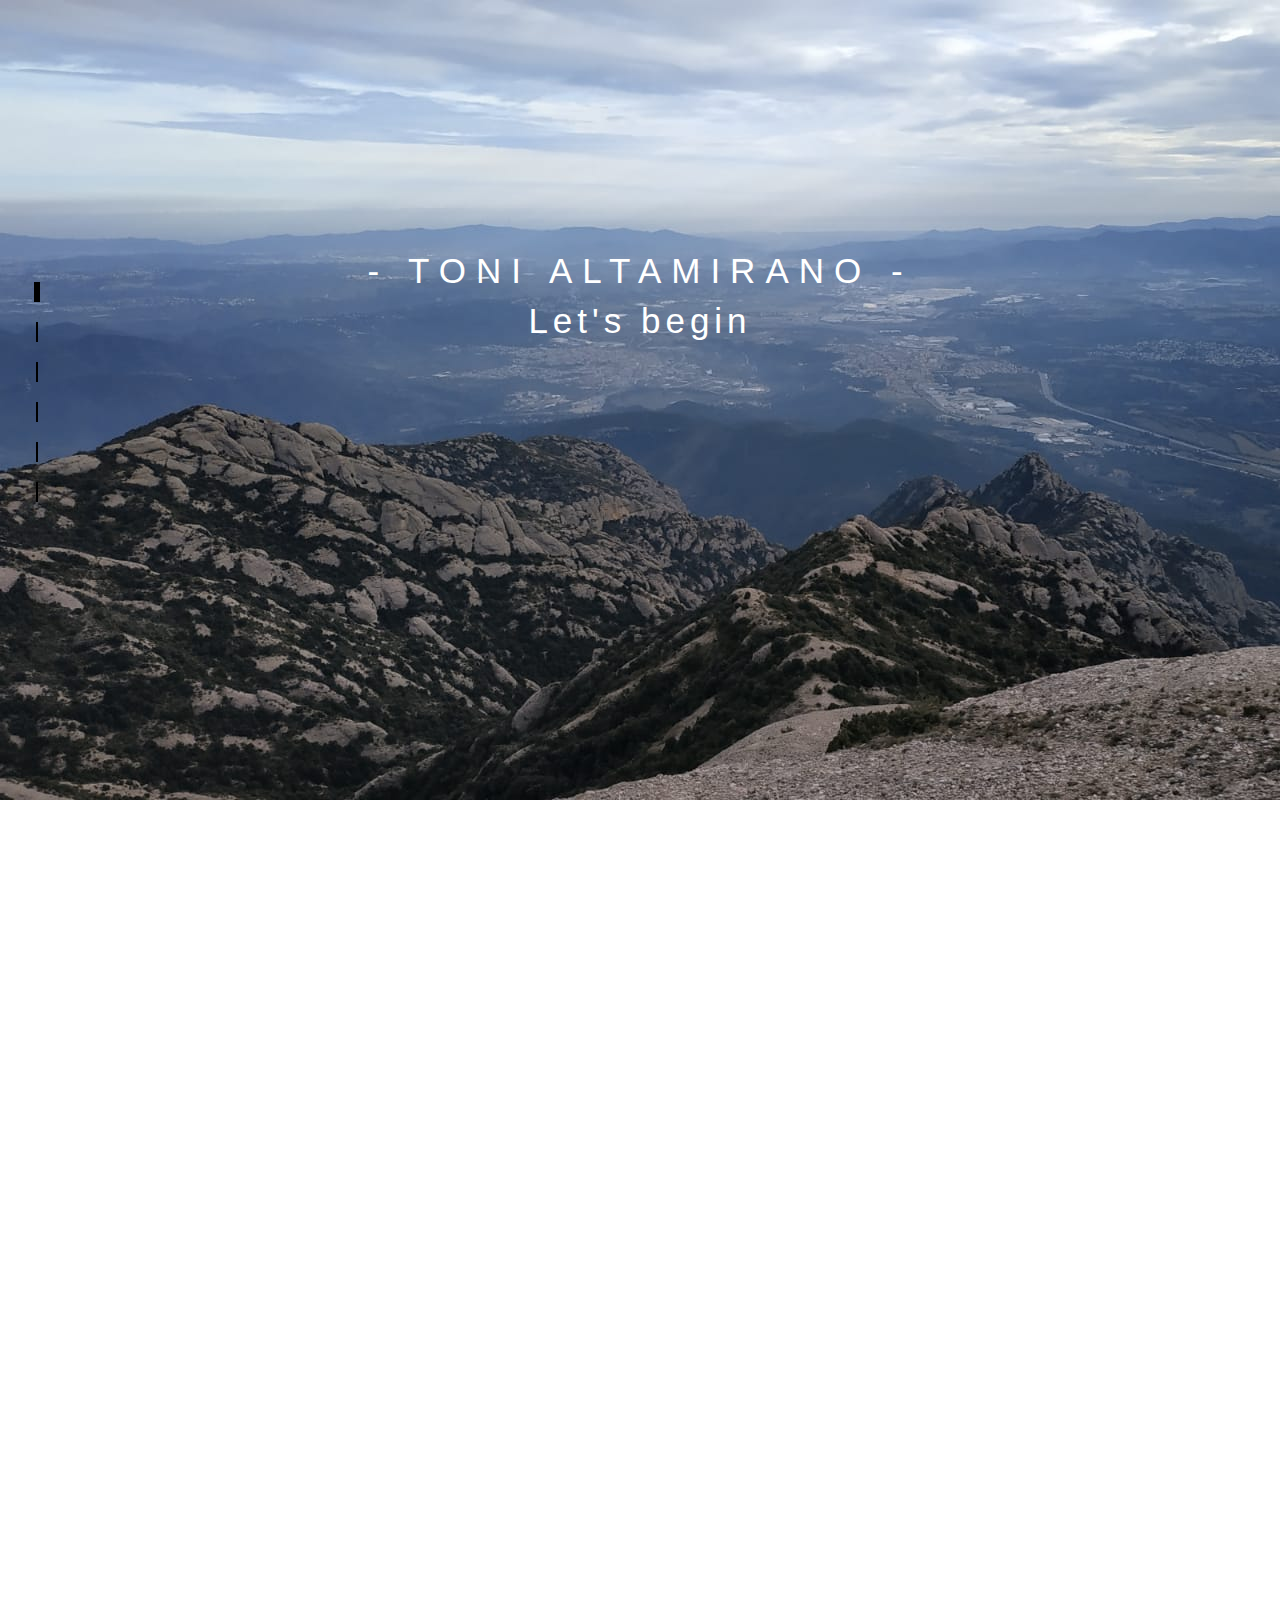
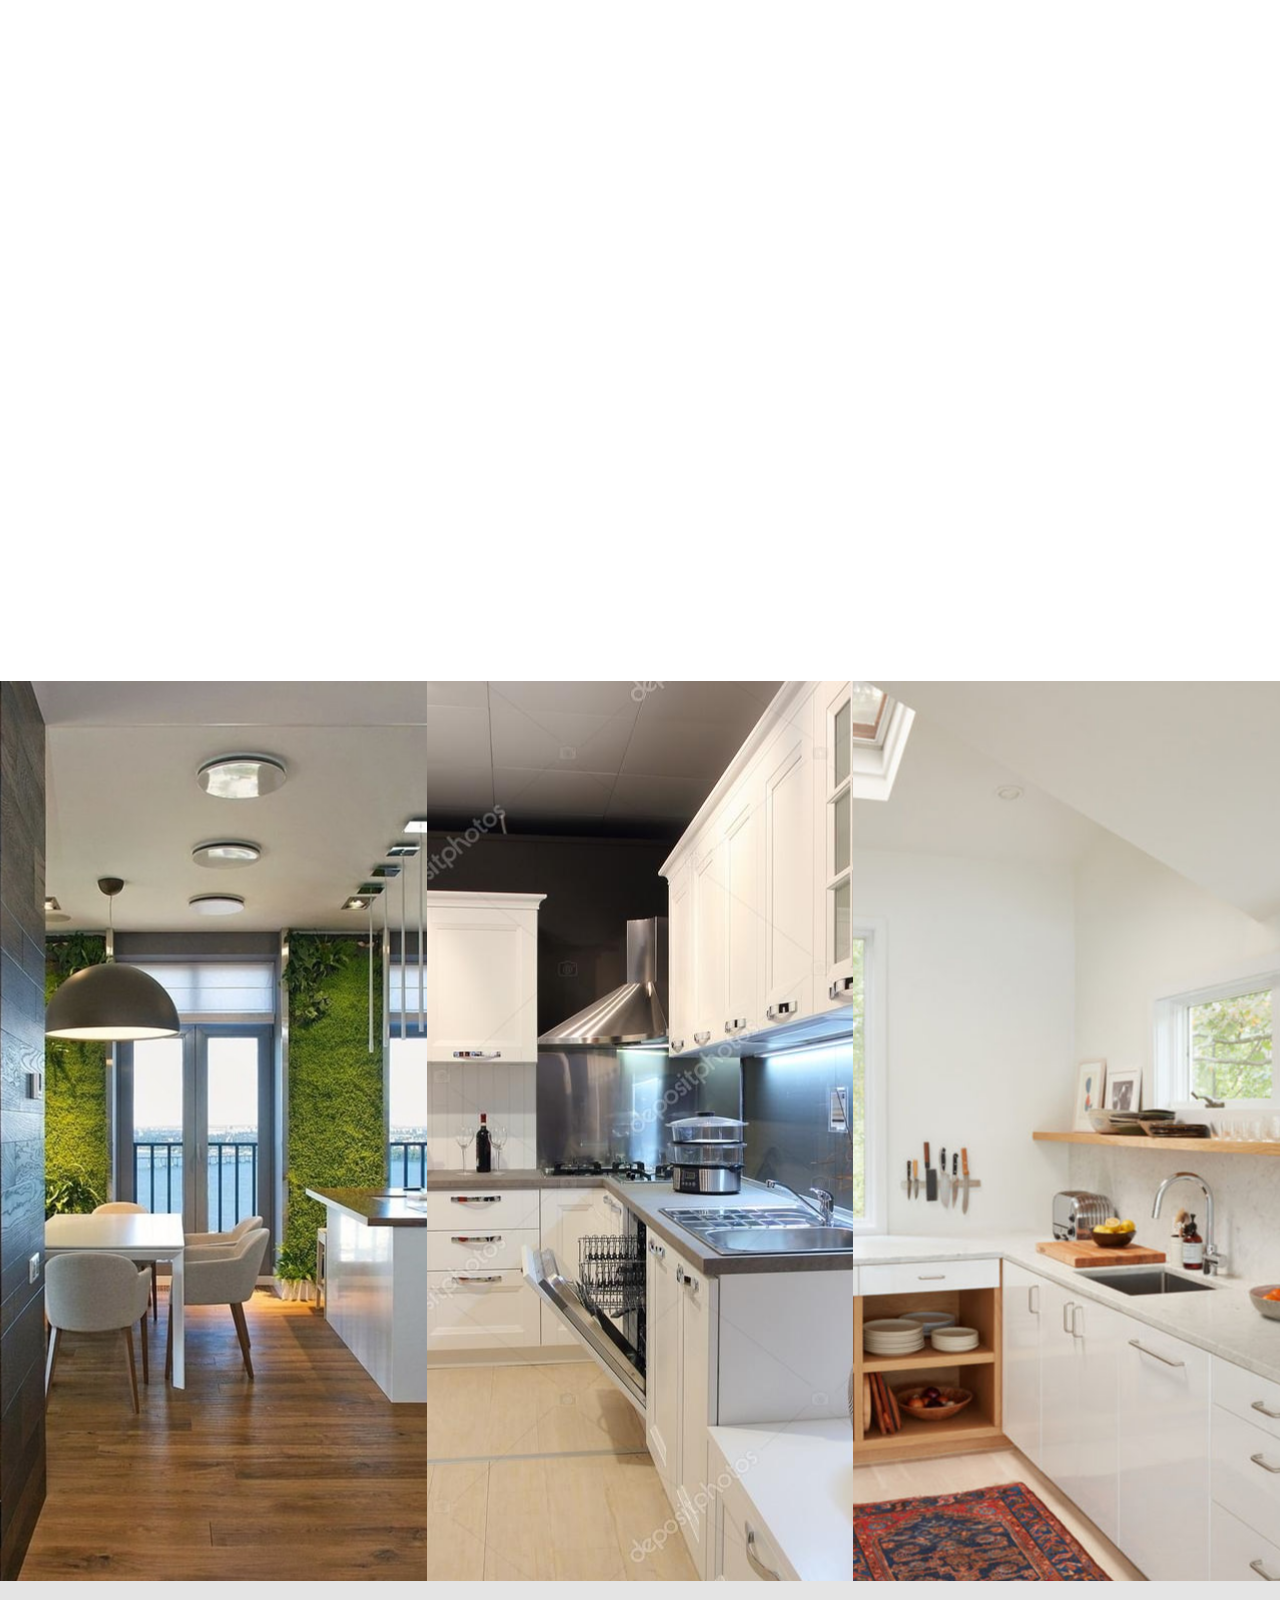
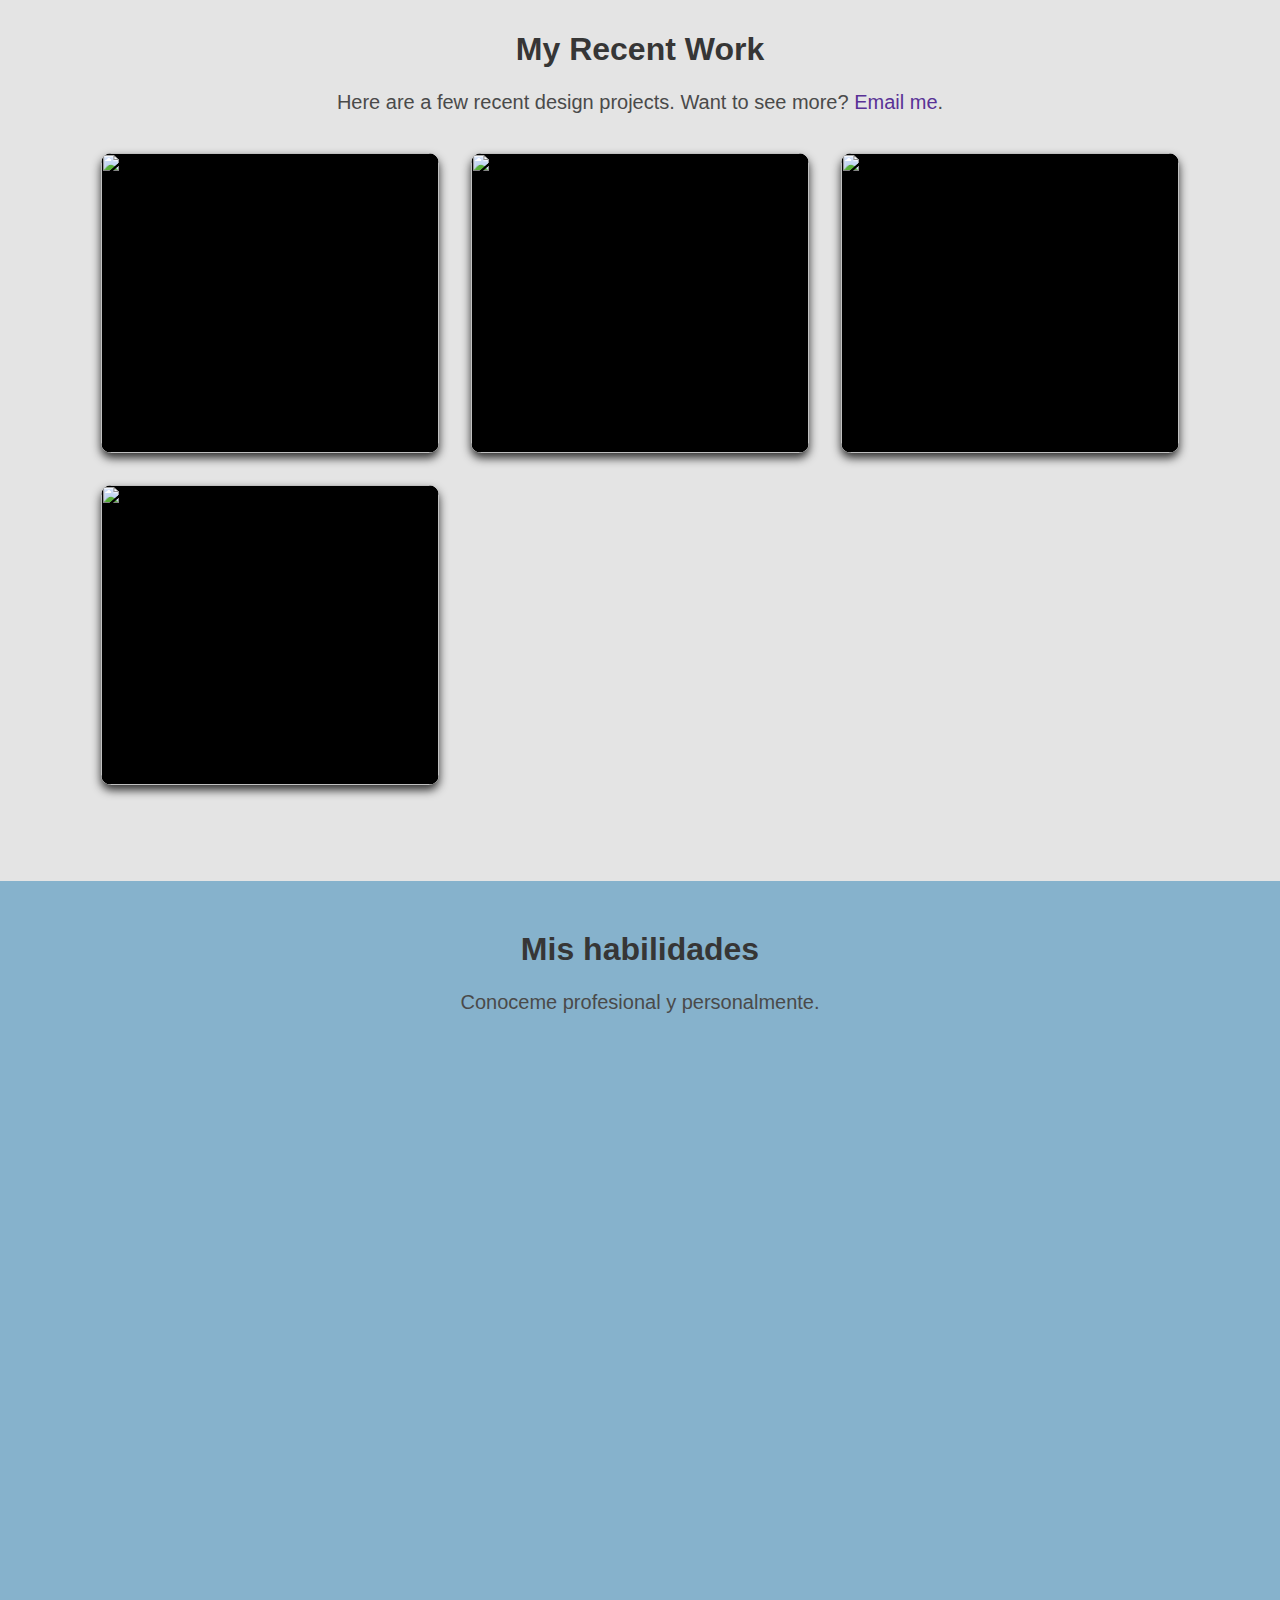
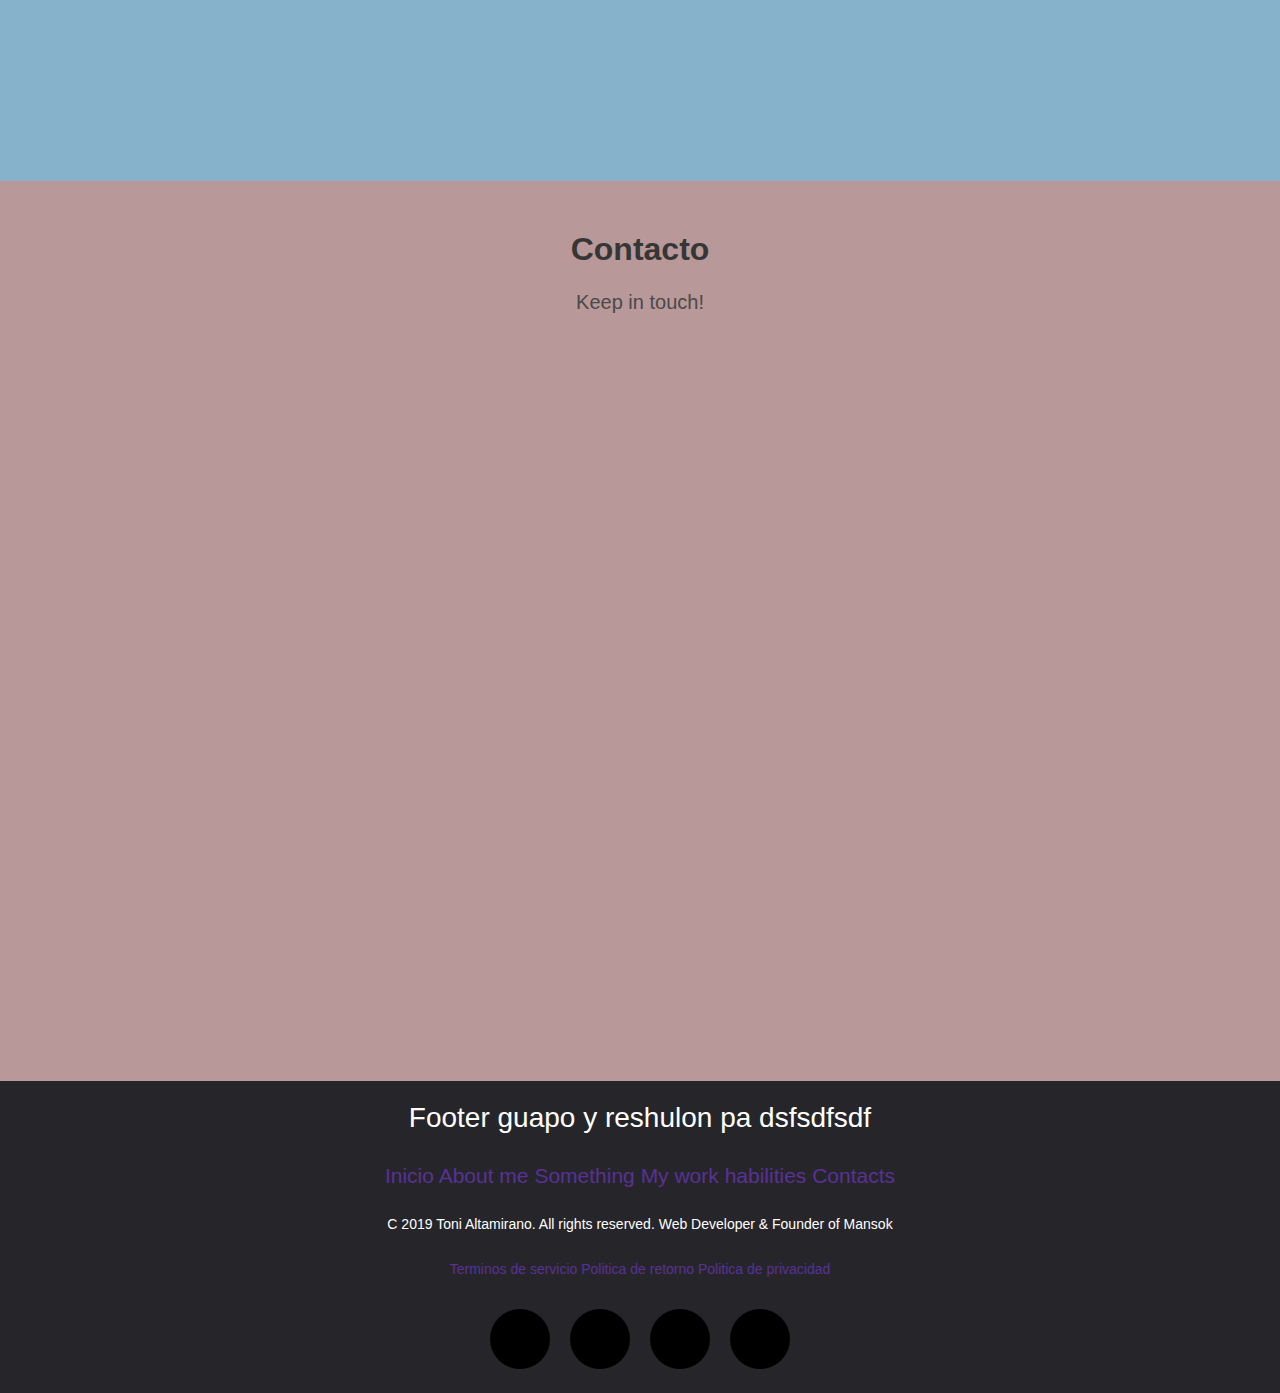
==== index.html @ f6bc01b1 "gg ez" ====
<!DOCTYPE html>
  <html>
    <head>  
      <!-- <link type="text/css" rel="stylesheet" href="css/material-kit.min.css"  media="screen,projection"/> -->
      <link type="text/css" rel="stylesheet" href="cssB/bootstrap.min.css"/>
      <!-- <link type="text/css" rel="stylesheet" href="css/material-kit.min.css"/> -->   
      <link rel="stylesheet" href="https://use.fontawesome.com/releases/v5.7.2/css/all.css" integrity="sha384-fnmOCqbTlWIlj8LyTjo7mOUStjsKC4pOpQbqyi7RrhN7udi9RwhKkMHpvLbHG9Sr" crossorigin="anonymous">
      <script src="jsB/jquery-3.3.1.min.js"></script>
      <script src="jsB/popper.min.js"></script>
      <script src="jsB/bootstrap.min.js"></script>
      <title>Toni's Page</title>
      <link type="text/css" rel="stylesheet" href="css/index.css"/>
      <link rel="stylesheet" href="https://unpkg.com/aos@next/dist/aos.css" />
      <!--Let browser know website is optimized for mobile-->
      <meta name="viewport" content="width=device-width, initial-scale=1.0"/>
      <meta charset="ISO-8859-1">
    </head>

    <body>             
        <nav class="navegacion">
            <a href="#header" class="nav-link mt-1" data-toggle="tooltip" data-placement="right" title="Inicio" data-original-title="Inicio">
                <!-- <i class="far fa-circle"></i></a> -->
                <div class="palito"></div>
            <a href="#headerinfo" class="nav-link mt-1" data-toggle="tooltip" data-placement="right" title="About me" data-original-title="¿Cómo puedes ayudar?">
                <!-- <i class="far fa-circle"></i> -->
                <div class="palito"></div>
            </a>
            <a href="#myProjects" class="nav-link mt-1" data-toggle="tooltip" data-placement="right" title="Work" data-original-title="Estadísticas">
                <!-- <i class="far fa-circle"></i> -->
                <div class="palito"></div>
            </a>
            <a href="#aboutdev" class="nav-link mt-1" data-toggle="tooltip" data-placement="right" title="BackEnd" data-original-title="Nuestros retos">
                <!-- <i class="far fa-circle"></i> -->
                <div class="palito"></div>
            </a>
            <a href="#habilities" class="nav-link mt-1" data-toggle="tooltip" data-placement="right" title="Habilities" data-original-title="Nuestros retos">
                <!-- <i class="far fa-circle"></i> -->
                <div class="palito"></div>
            </a>
            <a href="#contacto" class="nav-link mt-1" data-toggle="tooltip" data-placement="right" title="Contact" data-original-title="Nuestros retos">
                <!-- <i class="far fa-circle"></i> -->
                <div class="palito"></div>
            </a>
            
        </nav>
   
    <!-- <div id="fullpage"> -->
        <section id="header">
            <div class="row">          
                <div class="col">   
                    <h1 class="text1 hidden w3-container w3-center w3-animate-bottom"> - TONI ALTAMIRANO -</h1>              
                    <h1 class="text2 hidden">Let's begin</span>
                </div>                  
            </div>
        </section>

        <section id="headerinfo"> 
            <h1 id="titleWork" class="title titleWork is-spaced is-size-3-desktop is-size-4-mobile"
            data-aos="fade-up"
            data-aos-duration="1000"      
            data-aos-delay="0">Mis estudios y experiencia</h1>
            <h2 id="subtitleWork" class="subtitle is-size-5-desktop"
            data-aos="fade-up"
            data-aos-duration="1000"      
            data-aos-delay="0">Conoceme profesional y personalmente.</h2>
                <div class="container2">
                    <div class="row" id="studies" 
                    data-aos="fade-up"
                    data-aos-duration="1000"      
                    data-aos-delay="100">
                        <div class="col">
                            <img id="img1" width="300px" height="205px" src="http://res.cloudinary.com/hrscywv4p/image/upload/c_limit,f_auto,h_1440,q_90,w_720/v1/9621/grh9rt2nsz08wyyzcy6g_ru4ode.png">
                        </div>
                        <div class="col">                           
                            <h3>Bachillerato - Tecla Sala</h3>
                            <h4>Rama tecnologica, matematica i fisica </h4>
                            <strong><h5>L'Hospitalet de Llobregat, Barcelona</h5></strong>
                            <p>Despues de todos los conocimientos de tecnologia adquiridos,
                               me interese mas por el mundo de la informatica y la programacion. Des de pequeño
                               me habia gustado, por eso decidi estudiar este maravilloso mundo de las aplicaciones
                               web y android.
                            </p>  
                        </div>
                    </div>
                    <div class="row" id="studies" 
                    data-aos="fade-up"
                    data-aos-duration="1000"      
                    data-aos-delay="100">
                        <div class="col">
                            <img id="img1" width="300px" height="205px" src="http://res.cloudinary.com/hrscywv4p/image/upload/c_limit,f_auto,h_1440,q_90,w_720/v1/9621/grh9rt2nsz08wyyzcy6g_ru4ode.png">
                        </div>
                        <div class="col">                           
                            <h3>DAM - Centre Estudis Politecnics</h3>
                            <h4>Rama tecnologica, matematica i fisica </h4>
                            <strong><h5>L'Hospitalet de Llobregat, Barcelona</h5></strong>
                            <p>Despues de todos los conocimientos de tecnologia adquiridos,
                                me interese mas por el mundo de la informatica y la programacion. Des de pequeño
                                me habia gustado, por eso decidi estudiar este maravilloso mundo de las aplicaciones
                                web y android.
                            </p>  
                        </div>
                    </div>
                    <div class="row" id="studies"
                    data-aos="fade-up"
                    data-aos-duration="1000"      
                    data-aos-delay="100">
                        <div class="col">
                            <img id="img1" width="300px" height="205px" src="http://res.cloudinary.com/hrscywv4p/image/upload/c_limit,f_auto,h_1440,q_90,w_720/v1/9621/grh9rt2nsz08wyyzcy6g_ru4ode.png">
                        </div>
                        <div class="col">                           
                            <h3>DAW - Centre Estudis Politecnics</h3>
                            <h4>Rama tecnologica, matematica i fisica </h4>
                            <strong><h5>L'Hospitalet de Llobregat, Barcelona</h5></strong>
                            <p>Despues de todos los conocimientos de tecnologia adquiridos,
                                me interese mas por el mundo de la informatica y la programacion. Des de pequeño
                                me habia gustado, por eso decidi estudiar este maravilloso mundo de las aplicaciones
                                web y android.
                            </p>  
                        </div>
                    </div>
                    <div class="row" id="studies" 
                    data-aos="fade-up"
                    data-aos-duration="1000"      
                    data-aos-delay="100">
                        <div class="col">
                            <img id="img1" width="300px" height="205px" src="http://res.cloudinary.com/hrscywv4p/image/upload/c_limit,f_auto,h_1440,q_90,w_720/v1/9621/grh9rt2nsz08wyyzcy6g_ru4ode.png">
                        </div>
                        <div class="col">                           
                            <h3>ACH- ONG</h3>
                            <h4>Rama tecnologica, matematica i fisica </h4>
                            <strong><h5>L'Hospitalet de Llobregat, Barcelona</h5></strong>
                            <p>Despues de todos los conocimientos de tecnologia adquiridos,
                                me interese mas por el mundo de la informatica y la programacion. Des de pequeño
                                me habia gustado, por eso decidi estudiar este maravilloso mundo de las aplicaciones
                                web y android.
                            </p>  
                        </div>
                    </div>
                    <div class="row" id="studies"
                    data-aos="fade-up"
                    data-aos-duration="1000"      
                    data-aos-delay="100">
                        <div class="col">
                            <img id="img1" width="300px" height="205px" src="http://res.cloudinary.com/hrscywv4p/image/upload/c_limit,f_auto,h_1440,q_90,w_720/v1/9621/grh9rt2nsz08wyyzcy6g_ru4ode.png">
                        </div>
                        <div class="col">                           
                            <h3>Programador web - Telespazio Iberica</h3>
                            <h4>Rama tecnologica, matematica i fisica </h4>
                            <strong><h5>L'Hospitalet de Llobregat, Barcelona</h5></strong>
                            <p>Despues de todos los conocimientos de tecnologia adquiridos,
                                me interese mas por el mundo de la informatica y la programacion. Des de pequeño
                                me habia gustado, por eso decidi estudiar este maravilloso mundo de las aplicaciones
                                web y android.
                            </p>  
                        </div>
                    </div>
                </div>
        </section>     
        
        <section id="myProjects">
            <div class="screen">
                <div class="content">
                    <h2>CookingMate</h2>
                    <p>Aplicacion de cocina pa tus los shurs. 
                            Aplicacion de cocina pa tus los shurs. </p>
                </div>
            </div>
            <div class="screen">
                <div class="content">
                    <h2>Riddle </h2>
                    <p>Aplicacion de cocina pa tus los shurs. 
                            Aplicacion de cocina pa tus los shurs. </p>
                </div>
            </div>
            <div class="screen">
                <div class="content">
                    <h2>PetLinks</h2>
                    <p>Aplicacion de cocina pa tus los shurs. 
                            Aplicacion de cocina pa tus los shurs. </p>
                </div>
            </div>
        </section>   

        <section id="aboutdev"> 
           
            <h1 id="titleWork" class="title titleWork is-spaced is-size-3-desktop is-size-4-mobile">My Recent Work</h1>
            <h2 id="subtitleWork" class="subtitle is-size-5-desktop">Here are a few recent design projects. Want to see more? <a href="mailto:matt@pendeavor.com">Email me</a>.</h2>
            <div class="container">
                    <div class="row">
                        <div class="col-xl-4 col-lg-4 col-md-6 col-sm-12 p-3">
                            <div class="card rounded-0">
                                <img class="card-img-top rounded-0"  width="300px" height="300px" src="" alt="">
                            </div>
                            <div class="content">
                                <h2>title</h2>
                                <p>description</p>
                                <p id="btnMore"><button type="button" class="btn btn-outline-secondary"><b>VER MAS <i class="fas fa-angle-right"></i></b> </button></p>
                            </div>
                        </div>
                        <div class="col-xl-4 col-lg-4 col-md-6 col-sm-12 p-3">
                            <div class="card rounded-0">
                                <img class="card-img-top rounded-0"  width="300px" height="300px" src="" alt="">
                            </div>
                            <div class="content">
                                <h2>title</h2>
                                <p>description</p>
                                <p id="btnMore"><button type="button" class="btn btn-outline-secondary"><b>VER MAS <i class="fas fa-angle-right"></i></b> </button></p>                               
                            </div>
                        </div>
                        <div class="col-xl-4 col-lg-4 col-md-6 col-sm-12 p-3">
                                <div class="card rounded-0">
                                    <img class="card-img-top rounded-0"  width="300px" height="300px" src="" alt="">
                                </div>
                                <div class="content">
                                    <h2>title</h2>
                                    <p>description</p>
                                    <p id="btnMore"><button type="button" class="btn btn-outline-secondary"><b>VER MAS <i class="fas fa-angle-right"></i></b> </button></p>
                                </div>
                            </div> 
                        <div class="col-xl-4 col-lg-4 col-md-6 col-sm-12 p-3">
                            <div class="card rounded-0">
                                <img class="card-img-top rounded-0"  width="300px" height="300px" src="" alt="">
                            </div>
                            <div class="content">
                                <h2>title</h2>
                                <p>description</p>
                                <p id="btnMore"><button type="button" class="btn btn-outline-secondary"><b>VER MAS <i class="fas fa-angle-right"></i></b> </button></p>
                            </div>
                        </div>            
                    </div>
                </div>            
        </section>

        <section id="habilities">  
            <h1 id="titleWork" class="title titleWork is-spaced is-size-3-desktop is-size-4-mobile">Mis habilidades</h1>
            <h2 id="subtitleWork" class="subtitle is-size-5-desktop">Conoceme profesional y personalmente.</h2>
                    
        </section> 

        <section id="contacto">  
            <h1 id="titleWork" class="title titleWork is-spaced is-size-3-desktop is-size-4-mobile">Contacto</h1>
            <h2 id="subtitleWork" class="subtitle is-size-5-desktop">Keep in touch!</h2>
            <form>
                
            </form>                       
        </section> 
          
        <footer class="footer">
            <div class="row">          
                <div class="col">   
                    <h2 class="titleFooter hidden">Footer guapo y reshulon pa dsfsdfsdf</h2>              
                </div>         
            </div>
            <div class="row">          
                <div class="col">   
                    <h4 class="titleFooter hidden">
                        <li>
                            <a href="">Inicio</a>
                            <a href="">About me</a>
                            <a href="">Something</a>
                            <a href="#aboutdev">My work</a>
                            <a href="#habilities">habilities</a>
                            <a href="#contacto">Contacts</a>
                        </li>
                    </h4>              
                </div>         
            </div>
            <div class="row">          
                <div class="col">   
                    <h6 class="titleFooter hidden"> C 2019 Toni Altamirano. All rights reserved. Web Developer & Founder of Mansok</h6>              
                </div>         
            </div>
            <div class="row">          
                <div class="col">   
                    <h6 class="titleFooter hidden">
                            <li>
                                <a href="">Terminos de servicio</a>
                                <a href="">Politica de retorno</a>
                                <a href="">Politica de privacidad</a>                             
                            </li>
                    </h6>              
                </div>         
            </div>
            <div class="row">          
                    <div class="col">   
                        <h6 class="footRss">
                              <ul>
                                  <li><a href="#"><i class="fab fa-twitter"></i></a></li>
                                  <li><a href="#"><i class="fab fa-facebook"></i></a></li>
                                  <li><a href="#"><i class="fab fa-linkedin"></i></a></li>
                                  <li><a href="#"><i class="fab fa-google-plus"></i></a></li>
                              </ul>   
                    </div>         
                </div> 
        </footer> 
    <!-- </div> -->

      <!--JavaScript at end of body for optimized loading-->
      <!-- <script type="text/javascript" src="js/materialize.min.js"></script> -->
      <script type="text/javascript" src="js/index.js"></script>
      <script src='js/jquery.fullpage.min.js'></script> 
      <script src="https://unpkg.com/aos@next/dist/aos.js"></script>
      <script>
        AOS.init();
      </script>
    </body>
  </html>
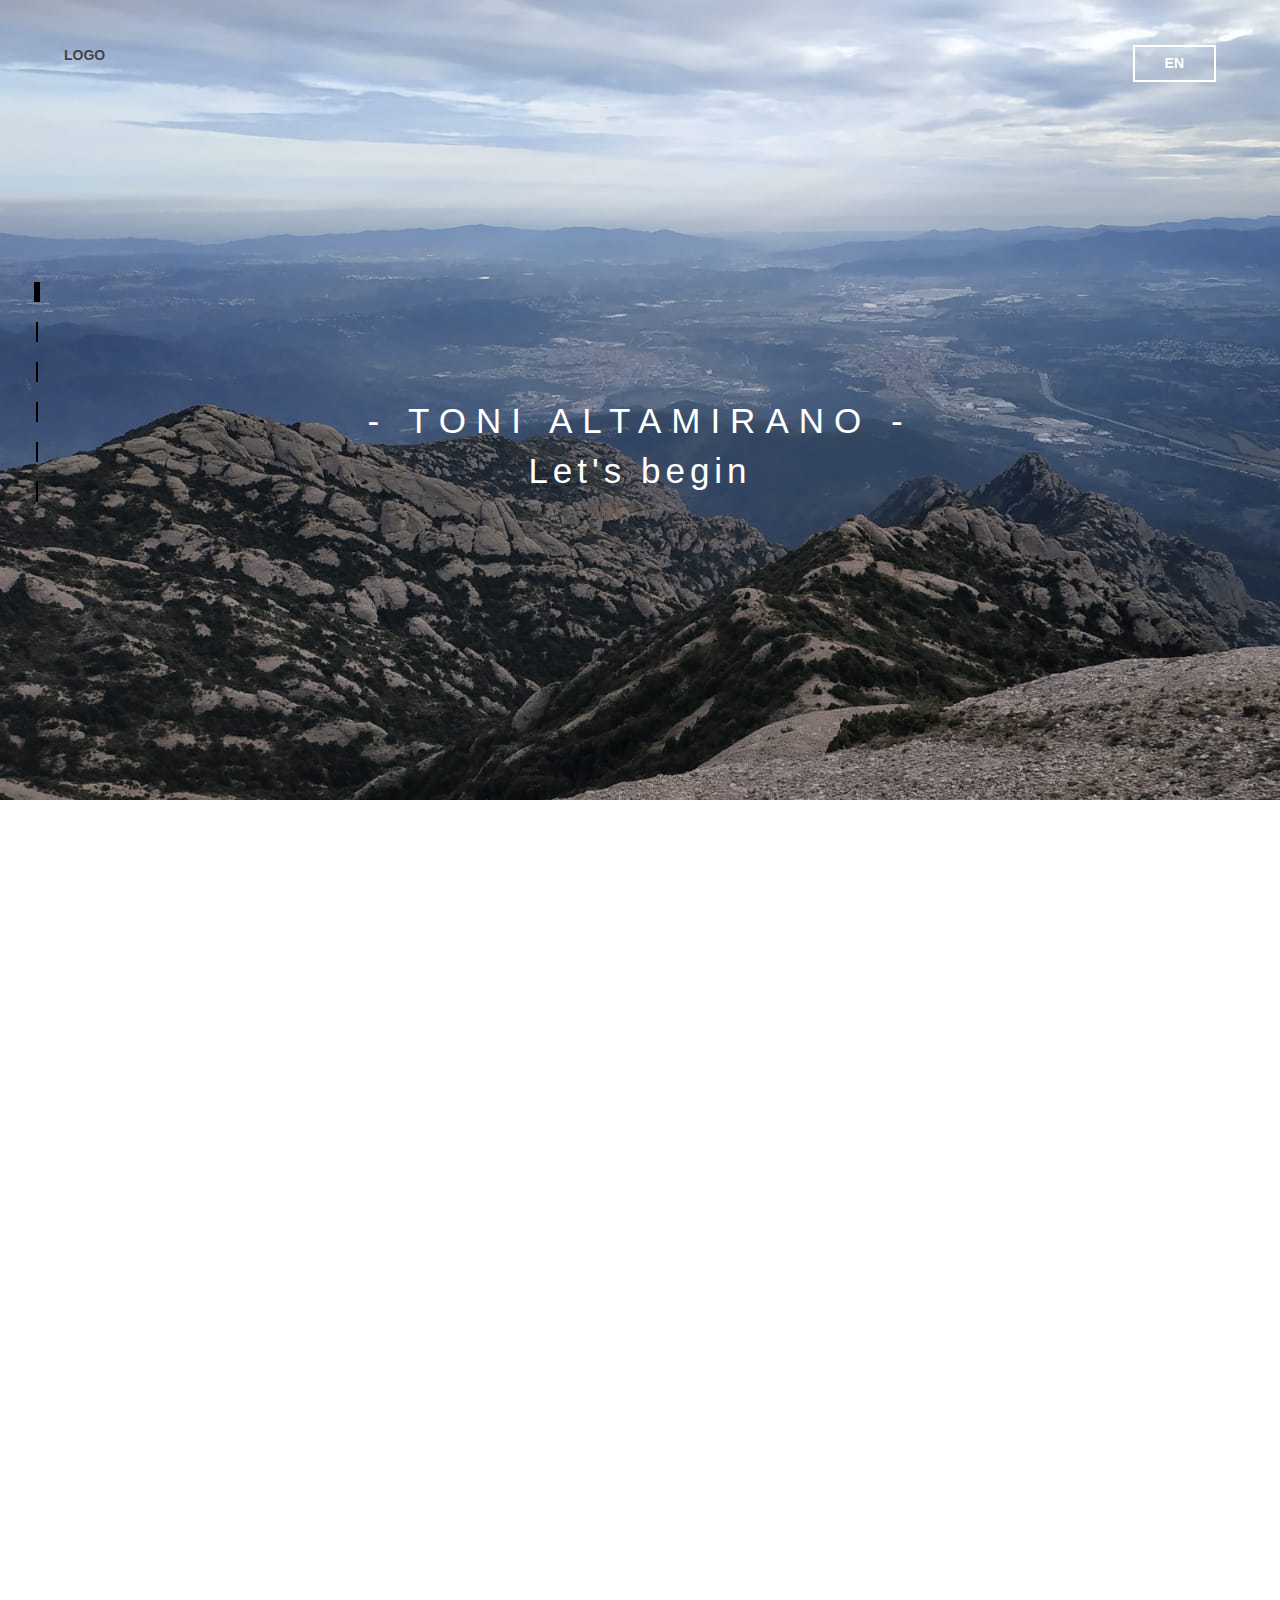
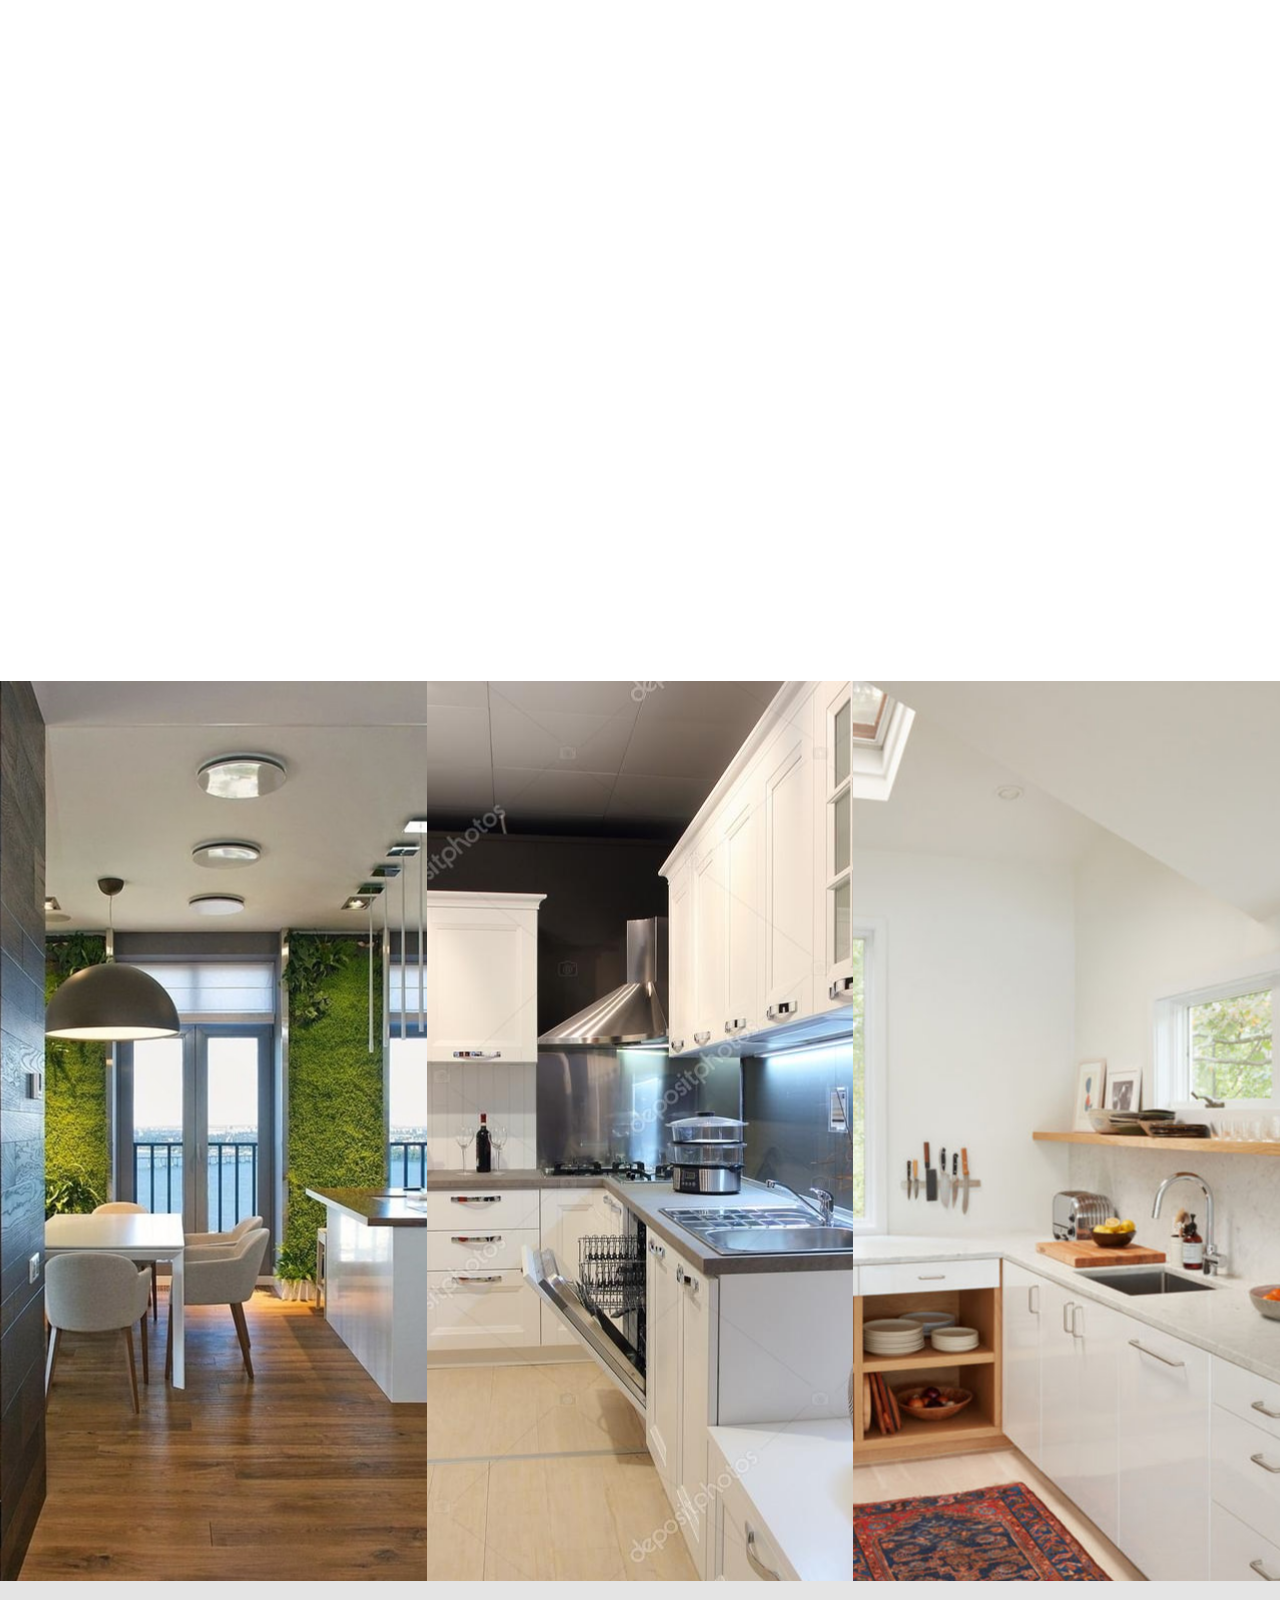
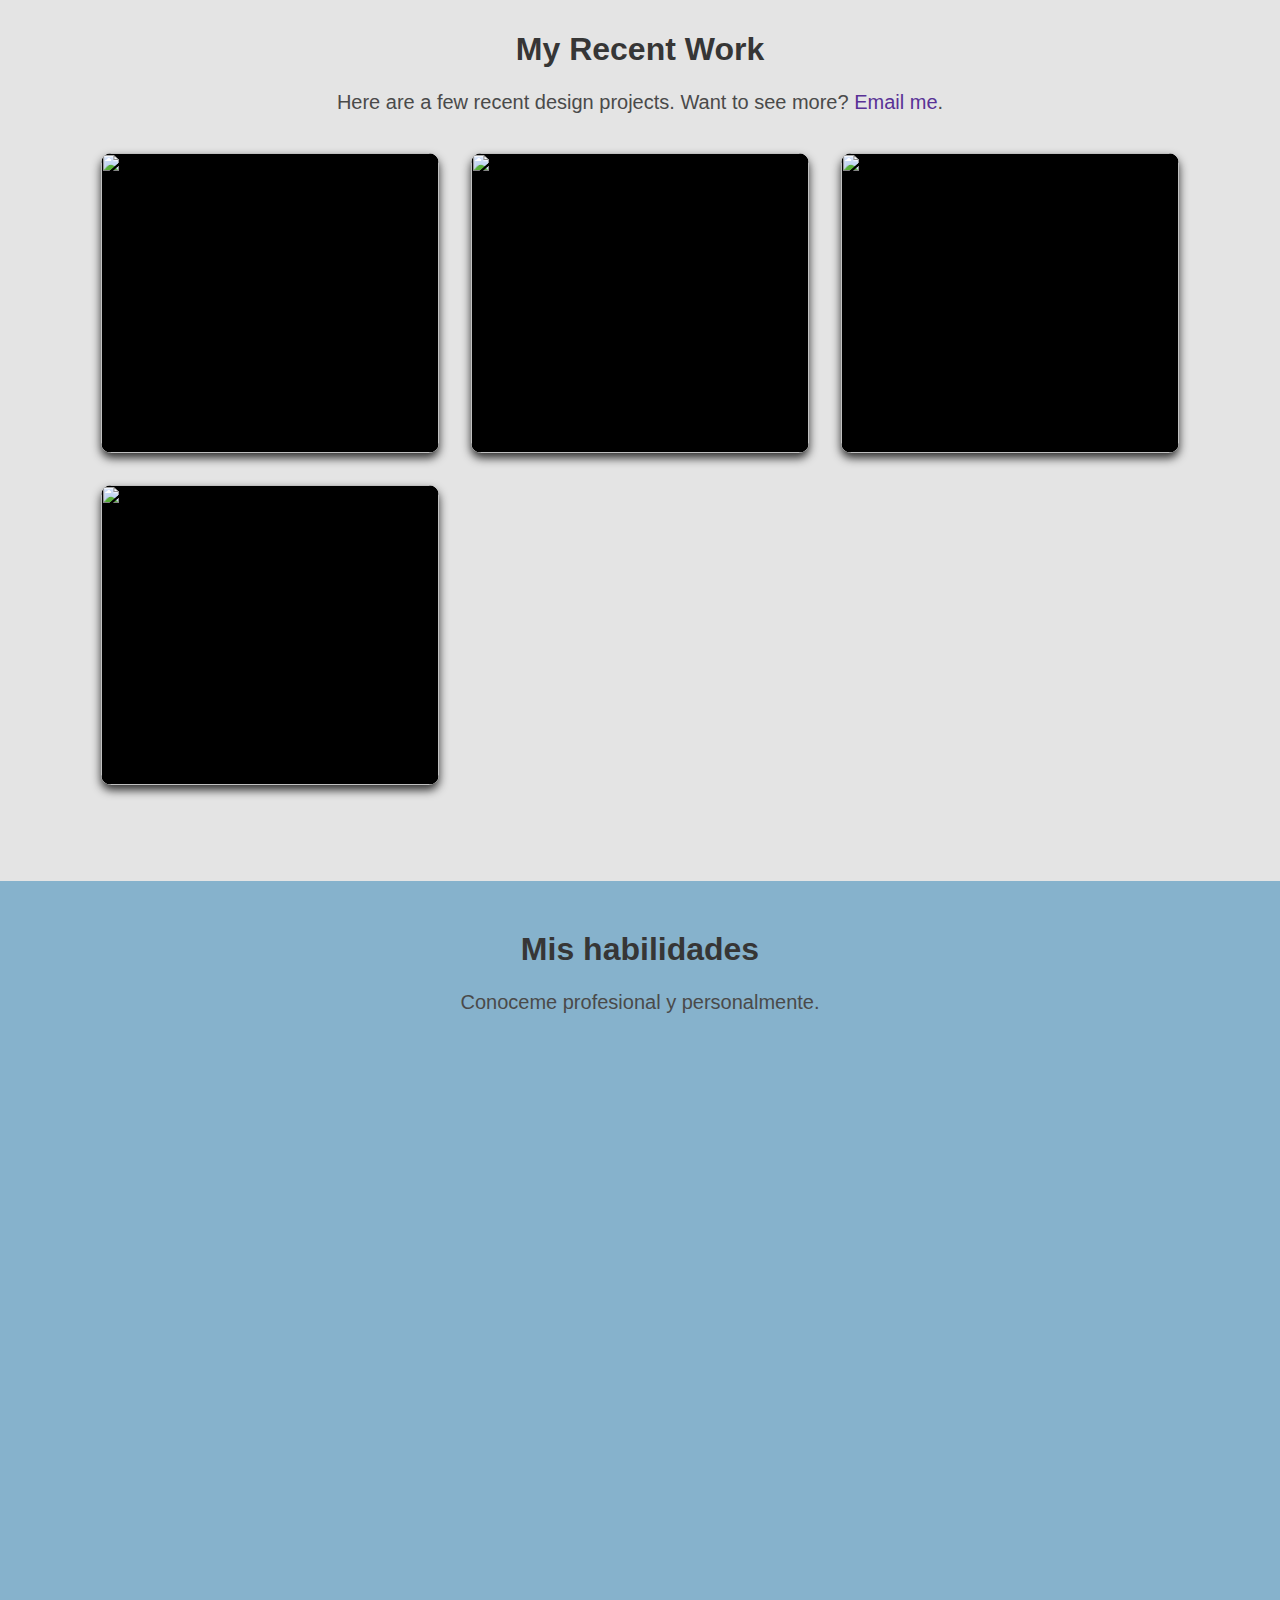
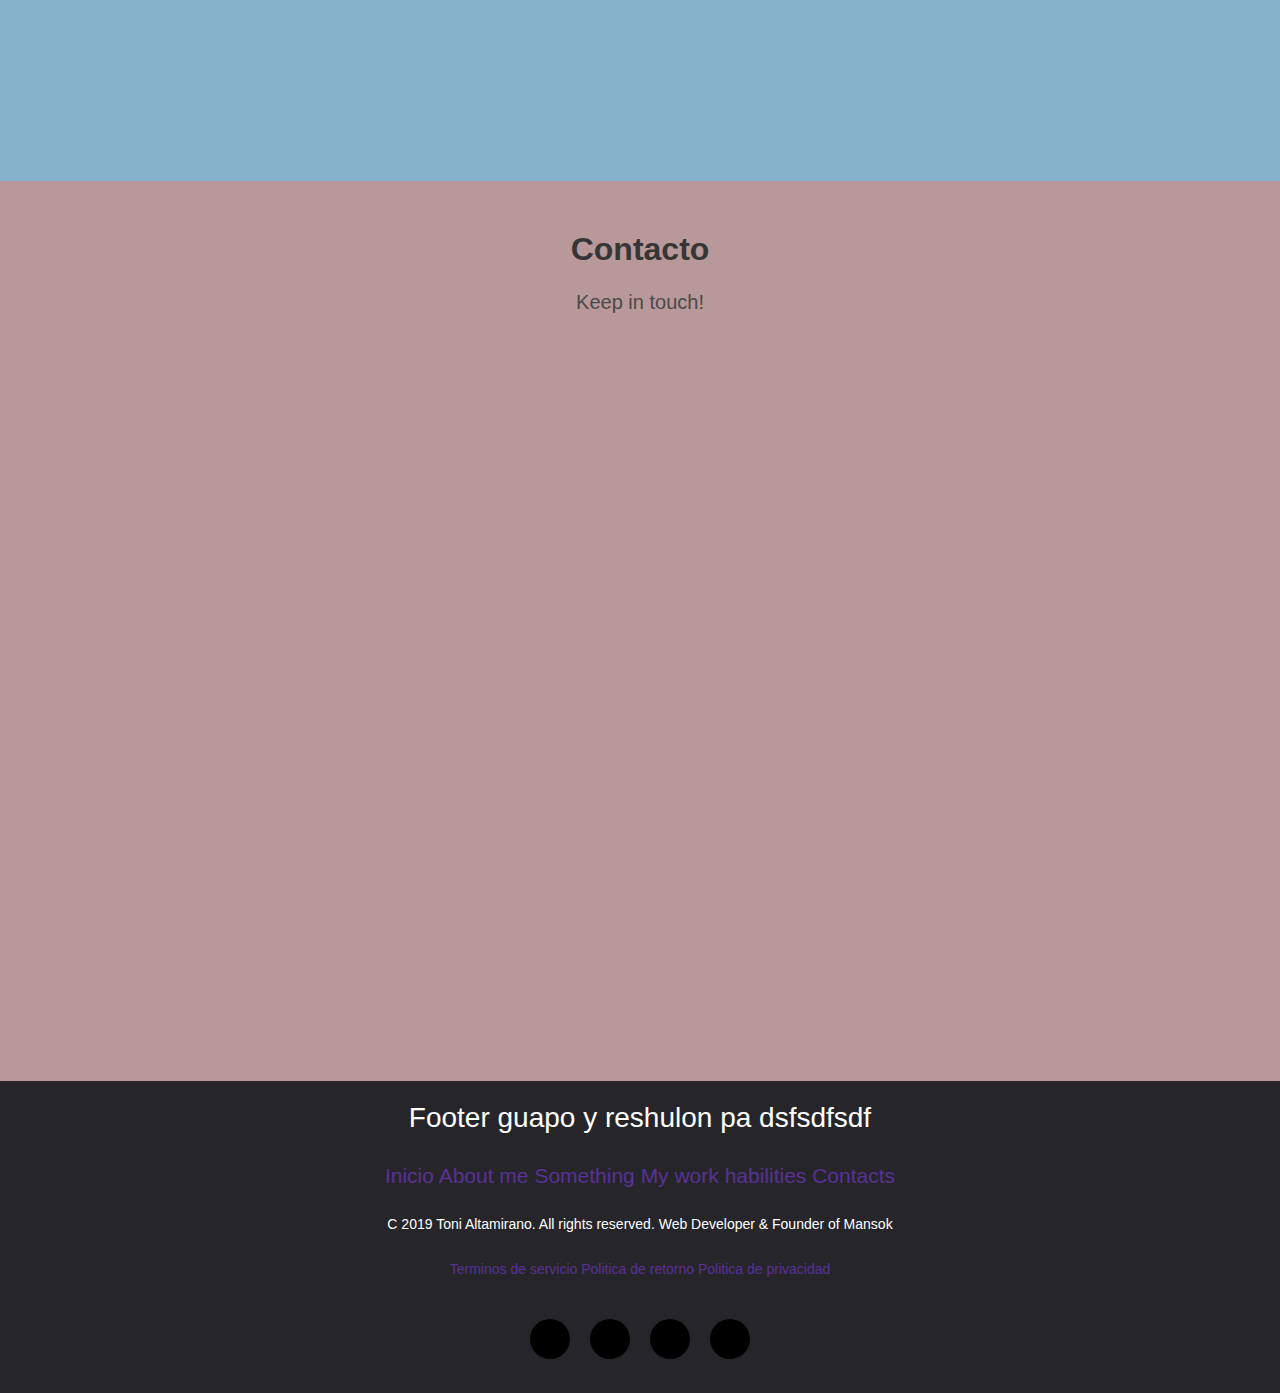
==== commit ad3abb8c: "Update logo LG" ====
--- a/index.html
+++ b/index.html
@@ -21,15 +21,15 @@
             <a href="#header" class="nav-link mt-1" data-toggle="tooltip" data-placement="right" title="Inicio" data-original-title="Inicio">
                 <!-- <i class="far fa-circle"></i></a> -->
                 <div class="palito"></div>
-            <a href="#headerinfo" class="nav-link mt-1" data-toggle="tooltip" data-placement="right" title="About me" data-original-title="¿Cómo puedes ayudar?">
-                <!-- <i class="far fa-circle"></i> -->
-                <div class="palito"></div>
-            </a>
-            <a href="#myProjects" class="nav-link mt-1" data-toggle="tooltip" data-placement="right" title="Work" data-original-title="Estadísticas">
-                <!-- <i class="far fa-circle"></i> -->
-                <div class="palito"></div>
-            </a>
-            <a href="#aboutdev" class="nav-link mt-1" data-toggle="tooltip" data-placement="right" title="BackEnd" data-original-title="Nuestros retos">
+            <a href="#informacion" class="nav-link mt-1" data-toggle="tooltip" data-placement="right" title="About me" data-original-title="¿Cómo puedes ayudar?">
+                <!-- <i class="far fa-circle"></i> -->
+                <div class="palito"></div>
+            </a>
+            <a href="#more" class="nav-link mt-1" data-toggle="tooltip" data-placement="right" title="Work" data-original-title="Estadísticas">
+                <!-- <i class="far fa-circle"></i> -->
+                <div class="palito"></div>
+            </a>
+            <a href="#projects" class="nav-link mt-1" data-toggle="tooltip" data-placement="right" title="BackEnd" data-original-title="Nuestros retos">
                 <!-- <i class="far fa-circle"></i> -->
                 <div class="palito"></div>
             </a>
@@ -45,16 +45,19 @@
         </nav>
    
     <!-- <div id="fullpage"> -->
-        <section id="header">
-            <div class="row">          
-                <div class="col">   
-                    <h1 class="text1 hidden w3-container w3-center w3-animate-bottom"> - TONI ALTAMIRANO -</h1>              
-                    <h1 class="text2 hidden">Let's begin</span>
-                </div>                  
-            </div>
+        <section id="header">     
+              <div id="tituloPers"> <b>LOGO</b> </div>
+            <div >   
+                <h1 class="text1 hidden"> - TONI ALTAMIRANO -</h1>              
+                <h1 class="text2 hidden">Let's begin</span>
+            </div>  
+            <div id="idioma">
+                <button type="button" class="btn btn-outline-secondary"> <b>EN</b></button>
+            </div>               
+           
         </section>
 
-        <section id="headerinfo"> 
+        <section id="informacion"> 
             <h1 id="titleWork" class="title titleWork is-spaced is-size-3-desktop is-size-4-mobile"
             data-aos="fade-up"
             data-aos-duration="1000"      
@@ -157,7 +160,7 @@
                 </div>
         </section>     
         
-        <section id="myProjects">
+        <section id="more">
             <div class="screen">
                 <div class="content">
                     <h2>CookingMate</h2>
@@ -181,7 +184,7 @@
             </div>
         </section>   
 
-        <section id="aboutdev"> 
+        <section id="projects"> 
            
             <h1 id="titleWork" class="title titleWork is-spaced is-size-3-desktop is-size-4-mobile">My Recent Work</h1>
             <h2 id="subtitleWork" class="subtitle is-size-5-desktop">Here are a few recent design projects. Want to see more? <a href="mailto:matt@pendeavor.com">Email me</a>.</h2>
@@ -258,7 +261,7 @@
                             <a href="">Inicio</a>
                             <a href="">About me</a>
                             <a href="">Something</a>
-                            <a href="#aboutdev">My work</a>
+                            <a href="#projects">My work</a>
                             <a href="#habilities">habilities</a>
                             <a href="#contacto">Contacts</a>
                         </li>
--- a/css/index.css
+++ b/css/index.css
@@ -107,17 +107,29 @@
     margin-bottom: 0px !important; 
 }
 
-#header {
+/* #header {
     position: relative;
     background-color: #1c1e26;
-    /* z-index: -4; */
+    
     width: 100%; 
     -webkit-transition: all ease 1s;
     -moz-transition: all ease 1s;
     -ms-transition: all ease 1s;
     -transition: all ease 1s;
     transition: all ease 1s;
-    padding: 250px 0;
+    
+} */
+
+#tituloPers{
+ position: absolute;
+ top: 5%;
+ left: 5%;
+}
+
+#idioma{
+    position: absolute;
+    top: 5%;
+    right: 5%;  
 }
 
 /* .m-next-blue {
@@ -144,7 +156,10 @@
 /* PRIMERO */
 #header{
     /* background-color: #1c1e26; */
-   
+    position: relative;
+    display: flex;
+    justify-content: center;
+    align-items: center;
     /* z-index: -5; */
     background-repeat: no-repeat;
     width: 100%;
@@ -167,7 +182,7 @@
     background-color: rgb(161, 147, 147);
 }
 
-#headerinfo {
+#informacion {
     position: relative;
     background-color: #ffffff;
     /* z-index: -5; */
@@ -224,7 +239,7 @@
     padding: 0px;
 }
 
-#myProjects {
+#more {
     position: relative;
     background-color: #000000;
     width: 100%;
@@ -242,11 +257,11 @@
     /* padding: 50px; */
 }
 
-/* #myProjects .screen:hover{
+/* #more .screen:hover{
     flex-grow: 4;
     opacity: 1;
 }
-#myProjects:hover .screen{
+#more:hover .screen{
     opacity: 0.1;
 }
 section:hover .screen{
@@ -488,7 +503,7 @@
     /* height: 150px; */
     /* width: 200px; */
 }
-#aboutdev{
+#projects{
     position: relative;
     background-color: #e4e4e4;
     /* z-index: -5; */
@@ -597,12 +612,12 @@
 }
 
 ul li a{
-    width: 60px;
-    height: 60px;
+    width: 40px;
+    height: 40px;
     background: rgb(0, 0, 0);
     text-align: center;
-    line-height: 60px;
-    font-size: 30px;
+    line-height: 40px;
+    font-size: 20px;
     margin: 0 10px;
     display: block;
     border-radius: 50%;
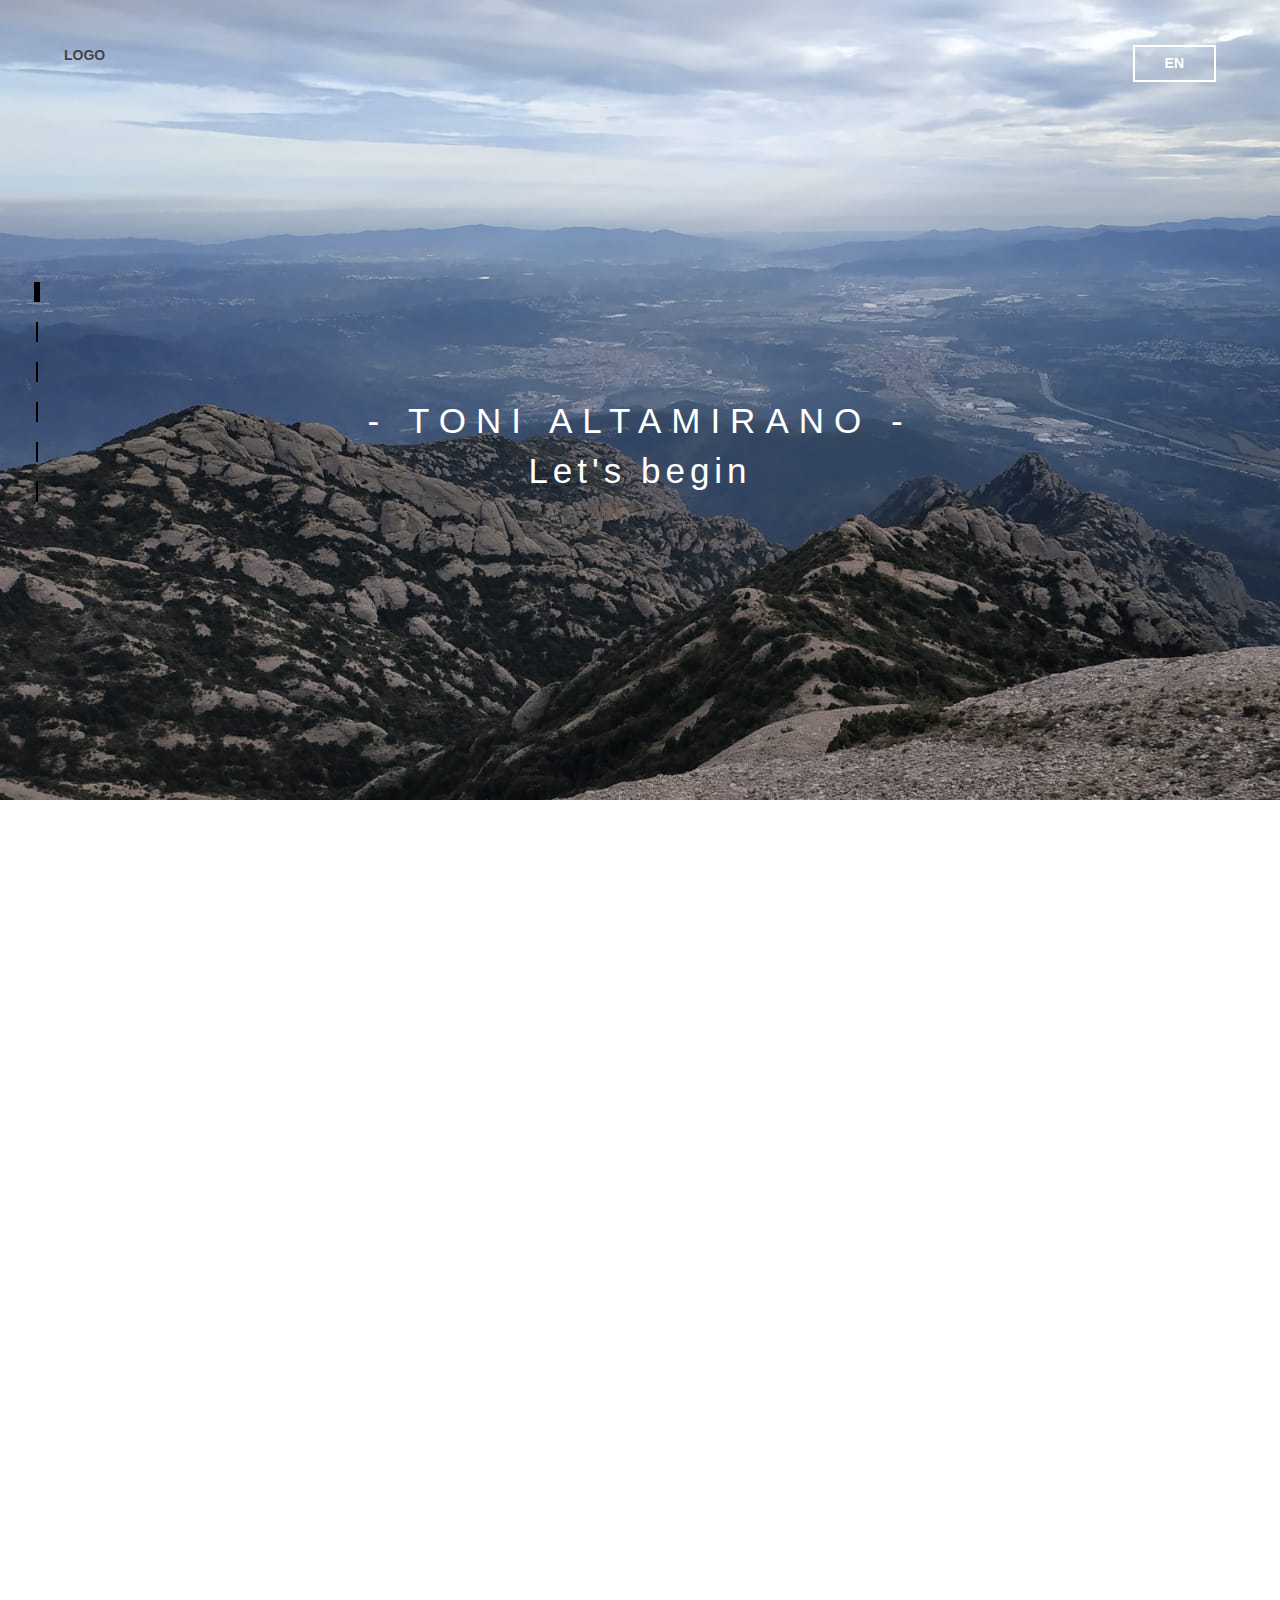
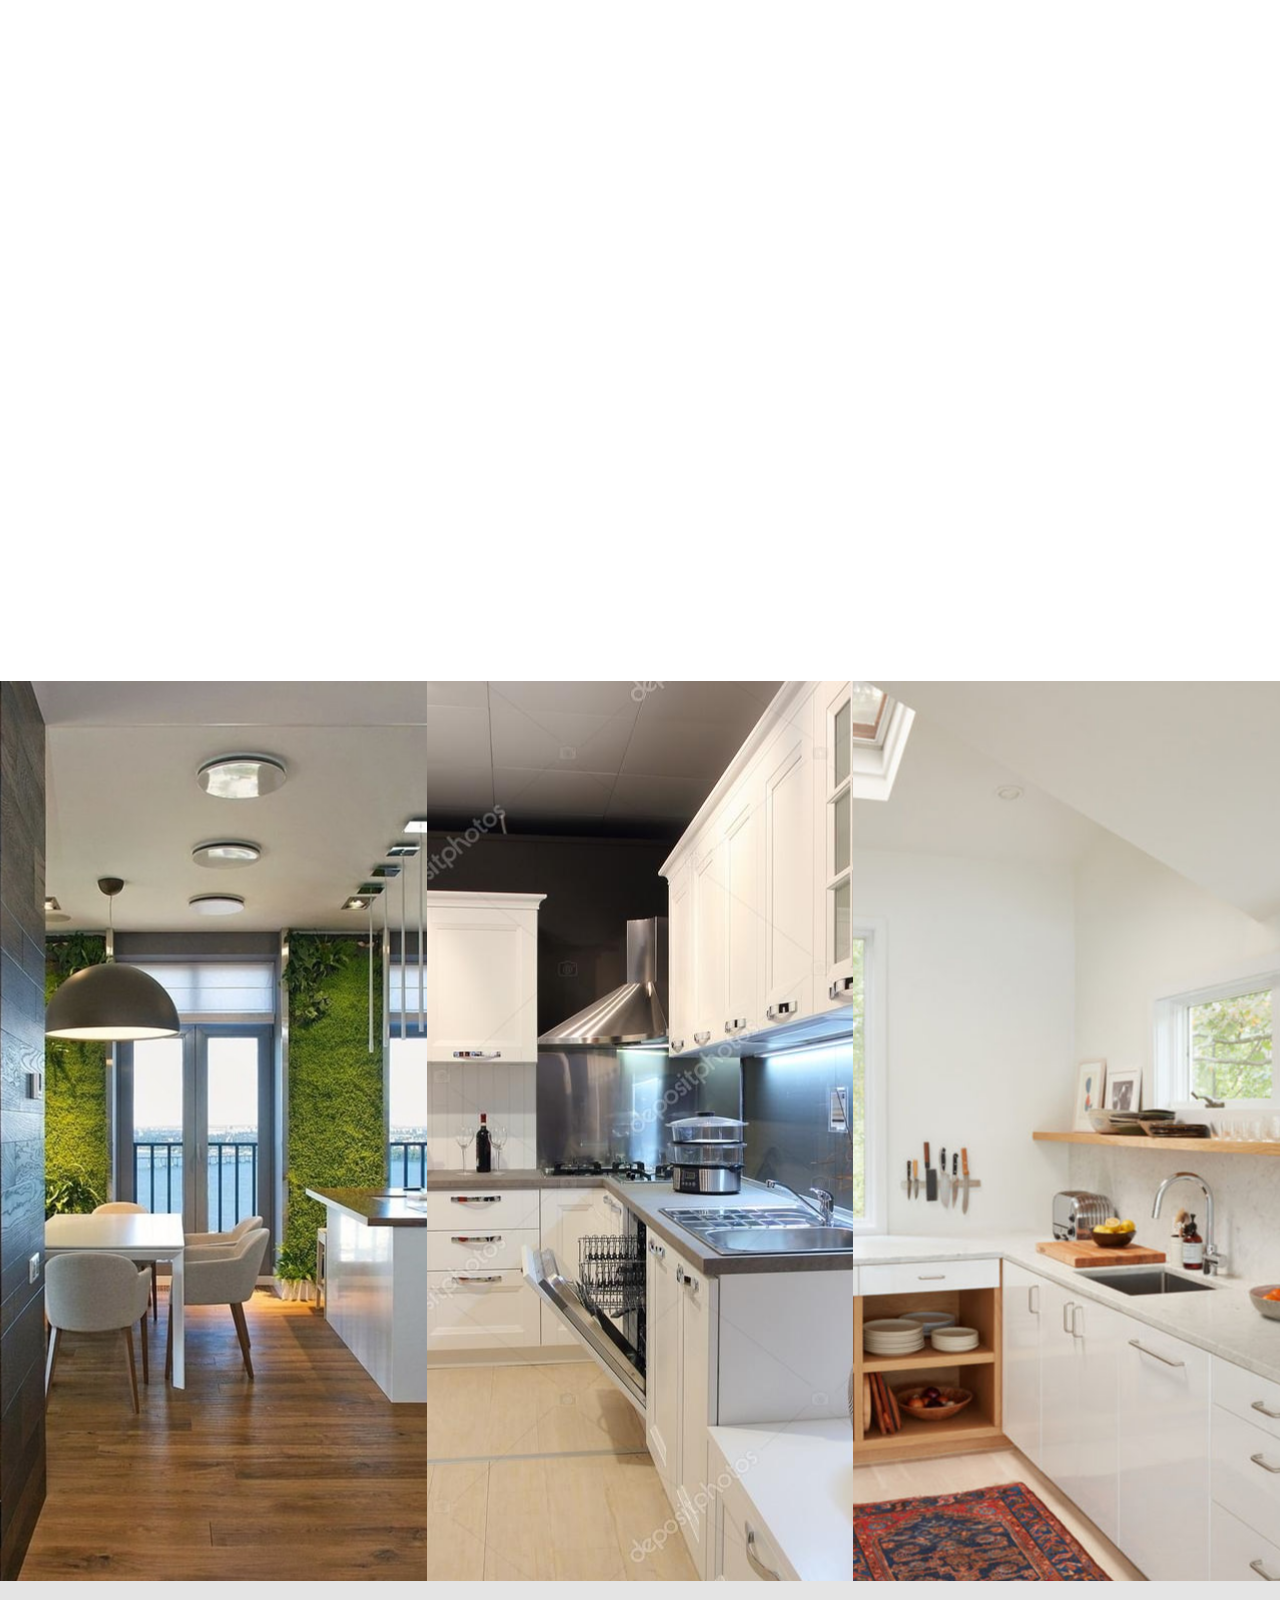
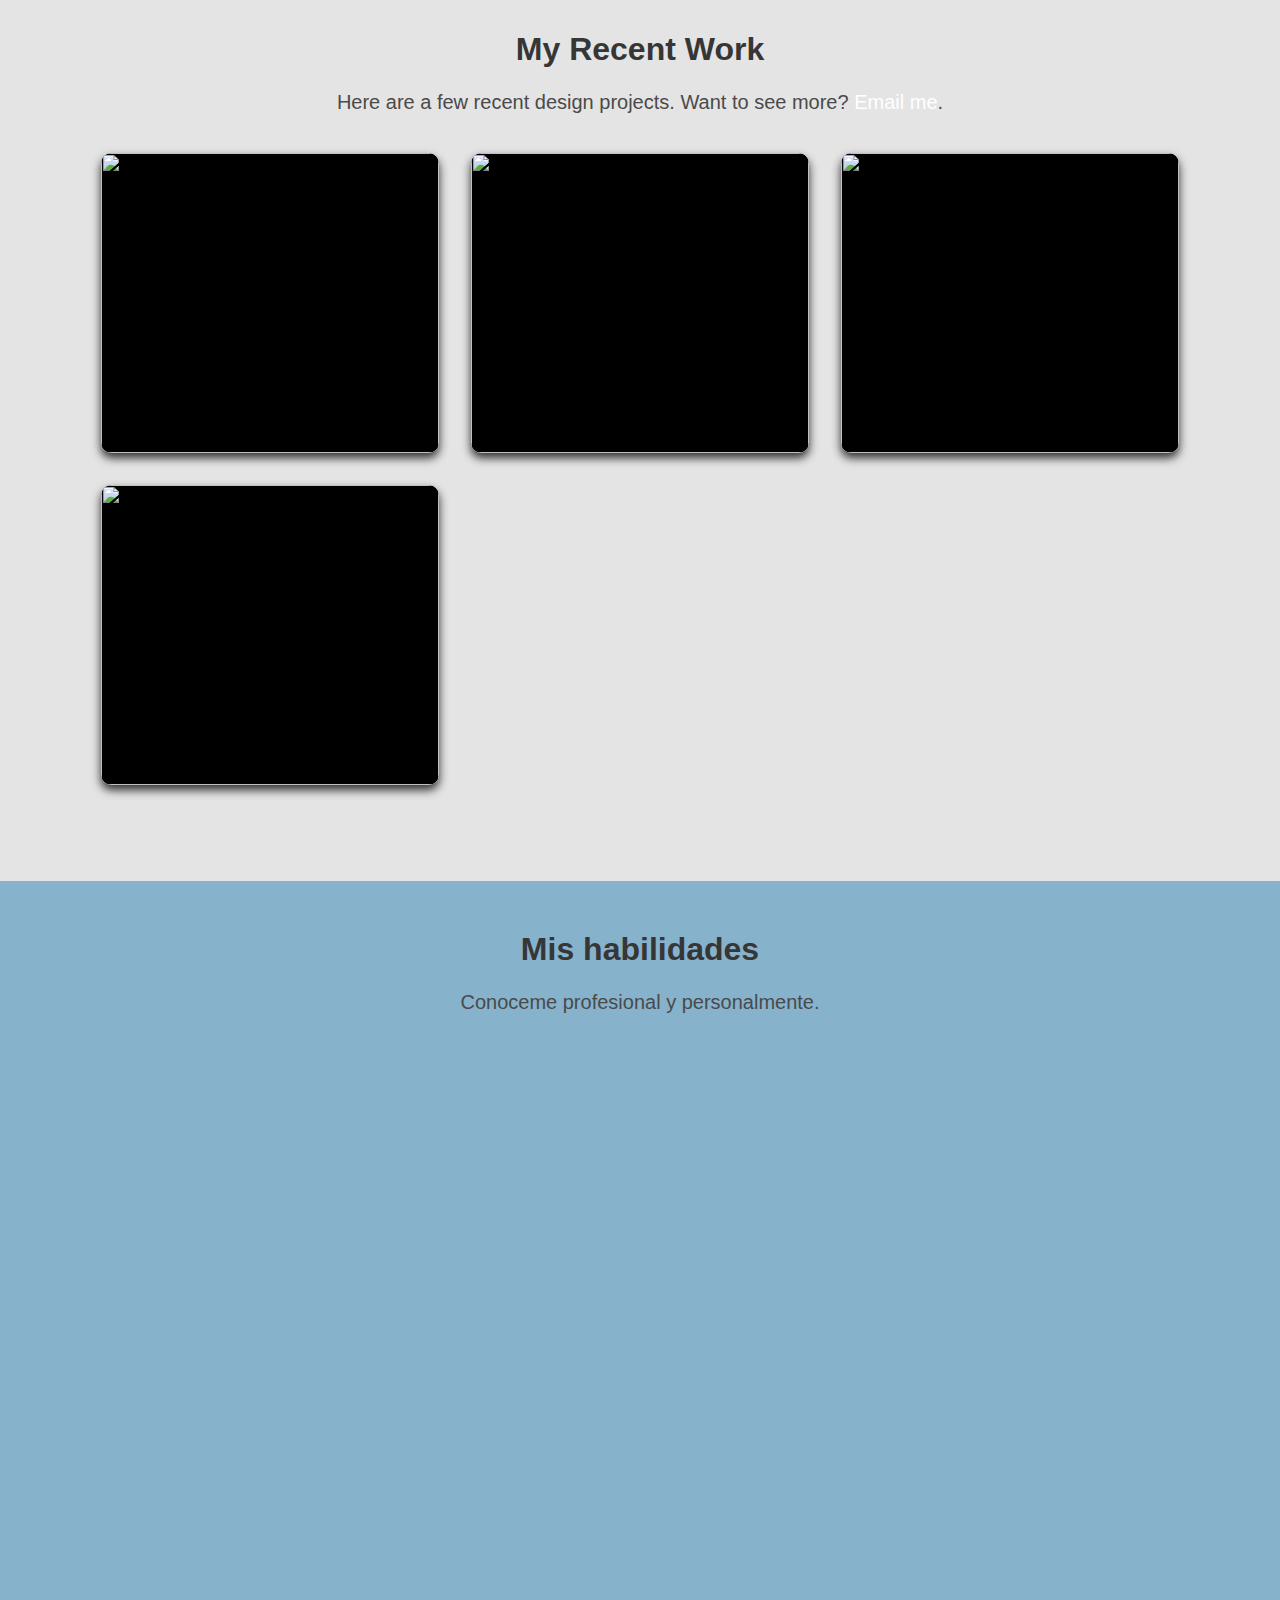
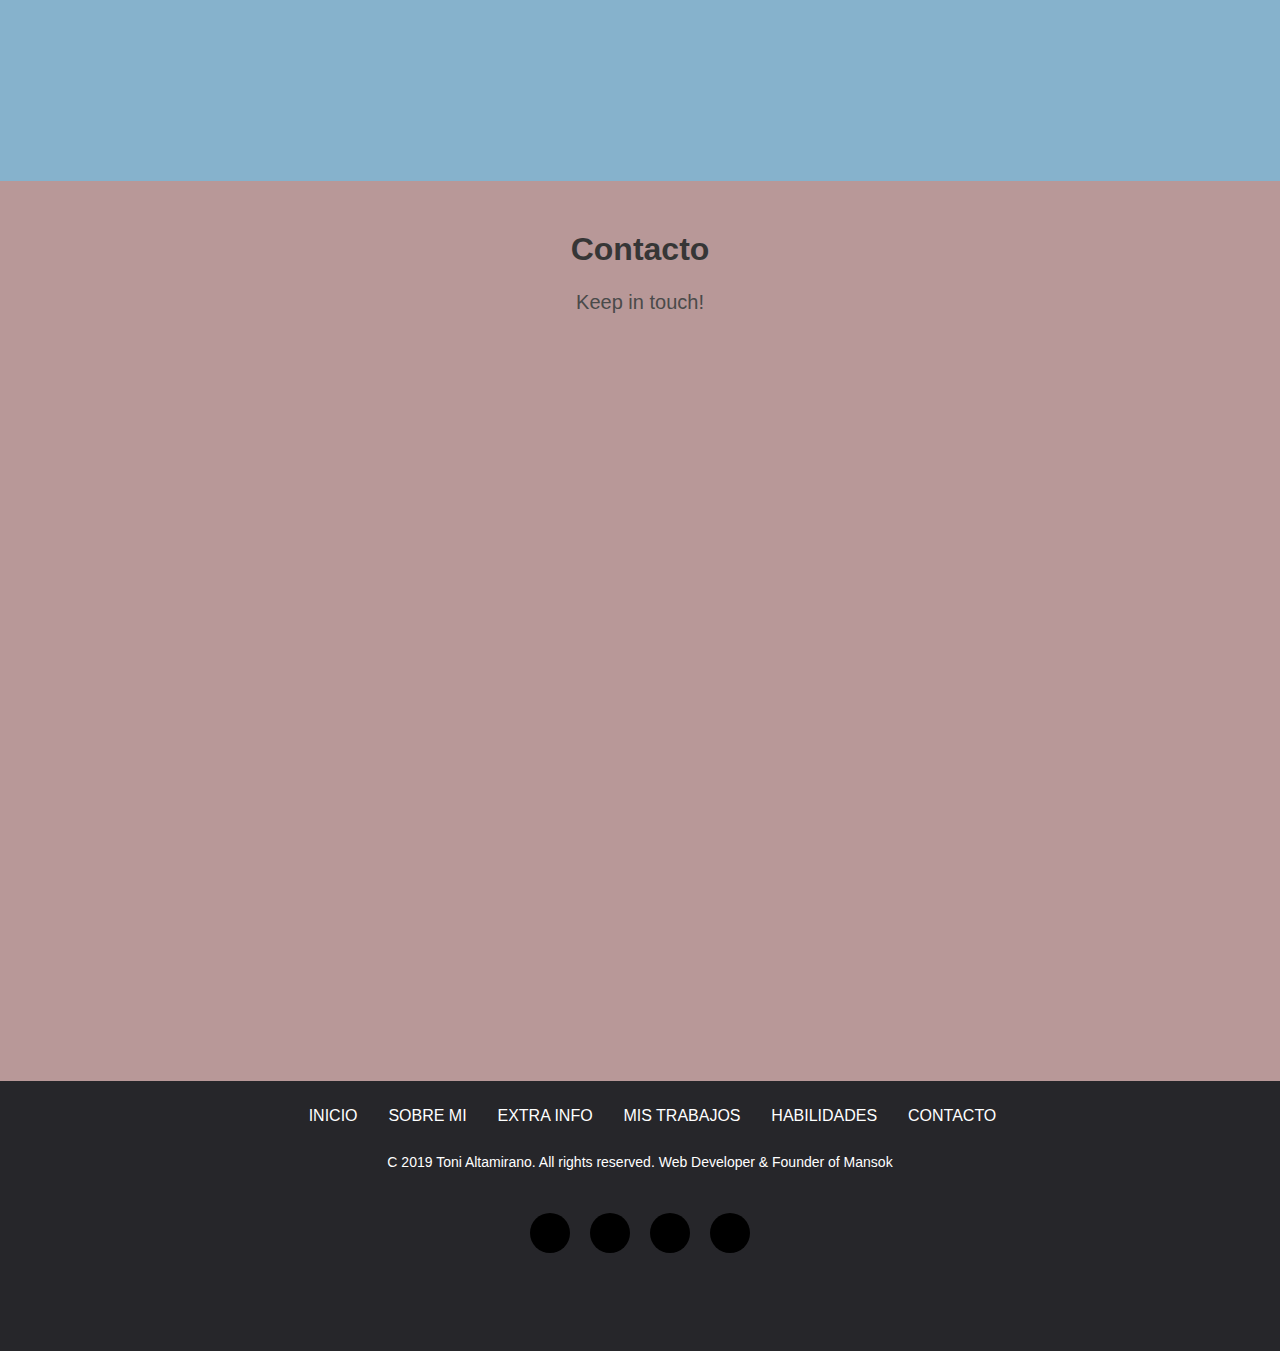
==== commit b2b59211: "update more footer def" ====
--- a/index.html
+++ b/index.html
@@ -10,6 +10,7 @@
       <script src="jsB/bootstrap.min.js"></script>
       <title>Toni's Page</title>
       <link type="text/css" rel="stylesheet" href="css/index.css"/>
+      <link type="text/css" rel="stylesheet" href="css/footer.css"/>
       <link rel="stylesheet" href="https://unpkg.com/aos@next/dist/aos.css" />
       <!--Let browser know website is optimized for mobile-->
       <meta name="viewport" content="width=device-width, initial-scale=1.0"/>
@@ -58,6 +59,7 @@
         </section>
 
         <section id="informacion"> 
+
             <h1 id="titleWork" class="title titleWork is-spaced is-size-3-desktop is-size-4-mobile"
             data-aos="fade-up"
             data-aos-duration="1000"      
@@ -248,22 +250,17 @@
             </form>                       
         </section> 
           
-        <footer class="footer">
-            <div class="row">          
-                <div class="col">   
-                    <h2 class="titleFooter hidden">Footer guapo y reshulon pa dsfsdfsdf</h2>              
-                </div>         
-            </div>
+        <footer class="footer">        
             <div class="row">          
                 <div class="col">   
                     <h4 class="titleFooter hidden">
                         <li>
-                            <a href="">Inicio</a>
-                            <a href="">About me</a>
-                            <a href="">Something</a>
-                            <a href="#projects">My work</a>
-                            <a href="#habilities">habilities</a>
-                            <a href="#contacto">Contacts</a>
+                            <a href="#header">INICIO</a>
+                            <a href="#informacion">SOBRE MI</a>
+                            <a href="#more">EXTRA INFO</a>
+                            <a href="#projects">MIS TRABAJOS</a>
+                            <a href="#habilities">HABILIDADES</a>
+                            <a href="#contacto">CONTACTO</a>
                         </li>
                     </h4>              
                 </div>         
@@ -273,7 +270,7 @@
                     <h6 class="titleFooter hidden"> C 2019 Toni Altamirano. All rights reserved. Web Developer & Founder of Mansok</h6>              
                 </div>         
             </div>
-            <div class="row">          
+            <!-- <div class="row">          
                 <div class="col">   
                     <h6 class="titleFooter hidden">
                             <li>
@@ -283,13 +280,13 @@
                             </li>
                     </h6>              
                 </div>         
-            </div>
+            </div> -->
             <div class="row">          
                     <div class="col">   
                         <h6 class="footRss">
                               <ul>
                                   <li><a href="#"><i class="fab fa-twitter"></i></a></li>
-                                  <li><a href="#"><i class="fab fa-facebook"></i></a></li>
+                                  <li><a href="#"><i class="fab fa-github"></i></a></li>
                                   <li><a href="#"><i class="fab fa-linkedin"></i></a></li>
                                   <li><a href="#"><i class="fab fa-google-plus"></i></a></li>
                               </ul>   
--- a/css/index.css
+++ b/css/index.css
@@ -575,97 +575,6 @@
 
 
 
-/* footer  */
-
-.footer{
-    background-color: #26262a;
-       position: relative;
-    /* z-index: -5; */
-    width: 100%;
-    min-height: 30vh;
-    -webkit-transition: all ease 1s;
-    -moz-transition: all ease 1s;
-    -ms-transition: all ease 1s;
-    -transition: all ease 1s;
-    transition: all ease 1s;
-    /* padding: 250px 0; */
-}
-.titleFooter{
-    margin-top: 20px;
-}
-
-li{
-    list-style: none;
-}
-
-ul{
-    display: flex;
-    position: absolute;
-    top: 50%;
-    left: 50%;
-    transform: translate(-50%, -50%);   
-    padding-inline-start: 0px; 
-}
-
-ul li{
-    list-style: none;    
-}
-
-ul li a{
-    width: 40px;
-    height: 40px;
-    background: rgb(0, 0, 0);
-    text-align: center;
-    line-height: 40px;
-    font-size: 20px;
-    margin: 0 10px;
-    display: block;
-    border-radius: 50%;
-    position: relative;
-    overflow: hidden;
-    color: #fff;
-}
-
-ul li a .fab{
-    position: relative;
-    color: #fff;
-    transition: .5s;
-}
-
-ul li a:hover .fab{
-    color: #fff;
-    transform: rotateY(360deg);
-}
-
-ul li a:before{
-    content: '';
-    position: absolute;
-    top: 0;
-    left: 0;
-    width: 100%;
-    height: 100%;
-    transition: .5s;
-}
-
-ul li a:hover:before{
-    top: 0;
-}
-
-a:hover {
-    color: #ffffff;
-    text-decoration: underline;
-}
-.footRss{
-    padding-top: 100px;
-}
-
-#fot{  
-    padding-bottom: 1px;
-}
-
-form{
-    align-content: center;
-}
 
 
 
--- a/css/footer.css
+++ b/css/footer.css
@@ -0,0 +1,109 @@
+/* footer  */
+
+.footer{
+    background-color: #26262a;
+       position: relative;
+    /* z-index: -5; */
+    width: 100%;
+    min-height: 30vh;
+    -webkit-transition: all ease 1s;
+    -moz-transition: all ease 1s;
+    -ms-transition: all ease 1s;
+    -transition: all ease 1s;
+    transition: all ease 1s;
+    /* padding: 250px 0; */
+}
+.titleFooter{
+    margin-top: 20px;
+}
+
+li{
+    list-style: none;
+}
+
+ul{
+    display: flex;
+    position: absolute;
+    top: 50%;
+    left: 50%;
+    transform: translate(-50%, -50%);   
+    padding-inline-start: 0px; 
+}
+
+ul li{
+    list-style: none;    
+}
+
+ul li a{
+    width: 40px;
+    height: 40px;
+    background: rgb(0, 0, 0);
+    text-align: center;
+    line-height: 40px;
+    font-size: 20px;
+    margin: 0 10px;
+    display: block;
+    border-radius: 50%;
+    position: relative;
+    overflow: hidden;
+    color: #fff;
+}
+
+ul li a .fab{
+    position: relative;
+    color: #fff;
+    transition: .5s;
+}
+
+ul li a:hover .fab{
+    color: #fff;
+    transform: rotateY(360deg);
+}
+
+ul li a:before{
+    content: '';
+    position: absolute;
+    top: 0;
+    left: 0;
+    width: 100%;
+    height: 100%;
+    transition: .5s;
+}
+
+ul li a:hover:before{
+    top: 0;
+}
+
+a:hover {
+    color: #ffffff;
+    text-decoration: underline;
+}
+.footRss{
+    padding-top: 100px;
+}
+
+a{
+    color: #fff;
+}
+
+a:hover {
+    color: rgba(255,255,255,.5);
+    text-decoration: none;
+}
+
+.titleFooter a:hover {
+    color: rgba(255,255,255,.5);
+}
+
+.titleFooter li a{
+    margin-left: 25px;
+    font-size: 16px;
+}
+
+#fot{  
+    padding-bottom: 1px;
+}
+
+form{
+    align-content: center;
+}
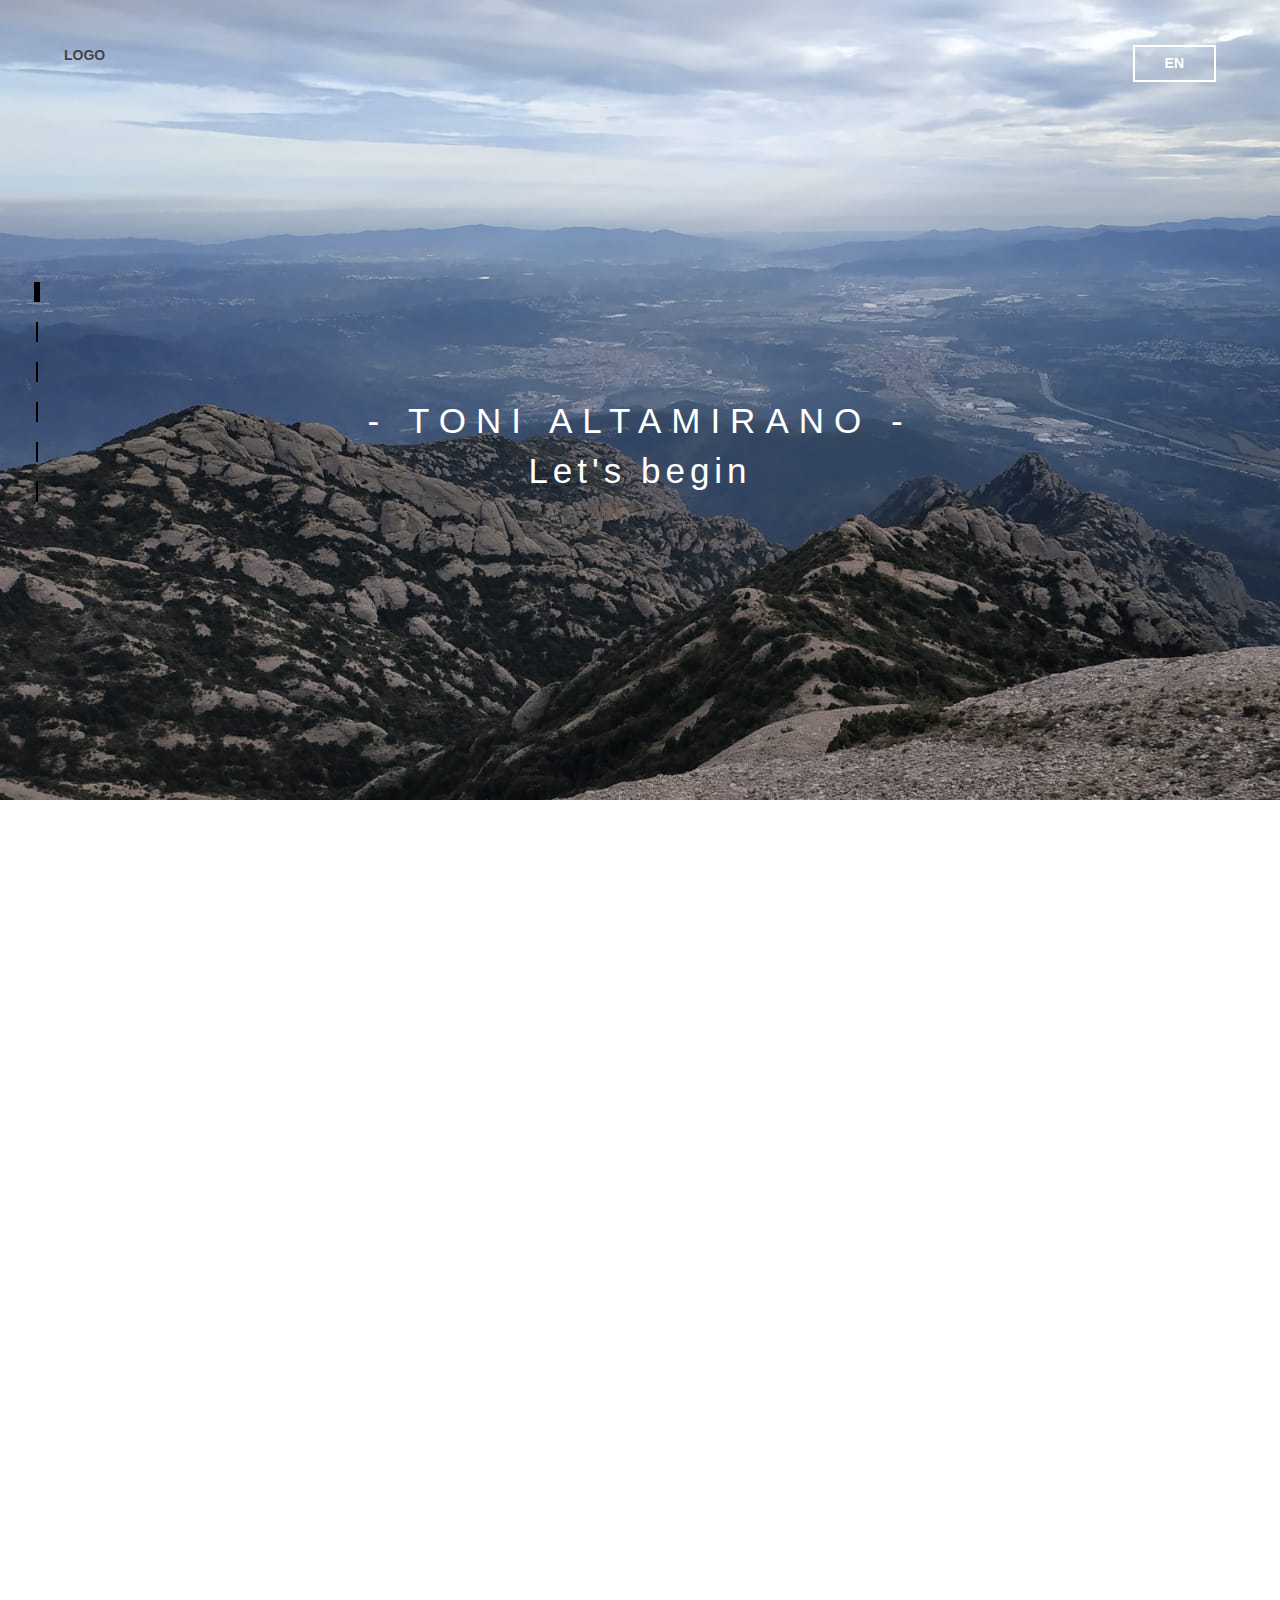
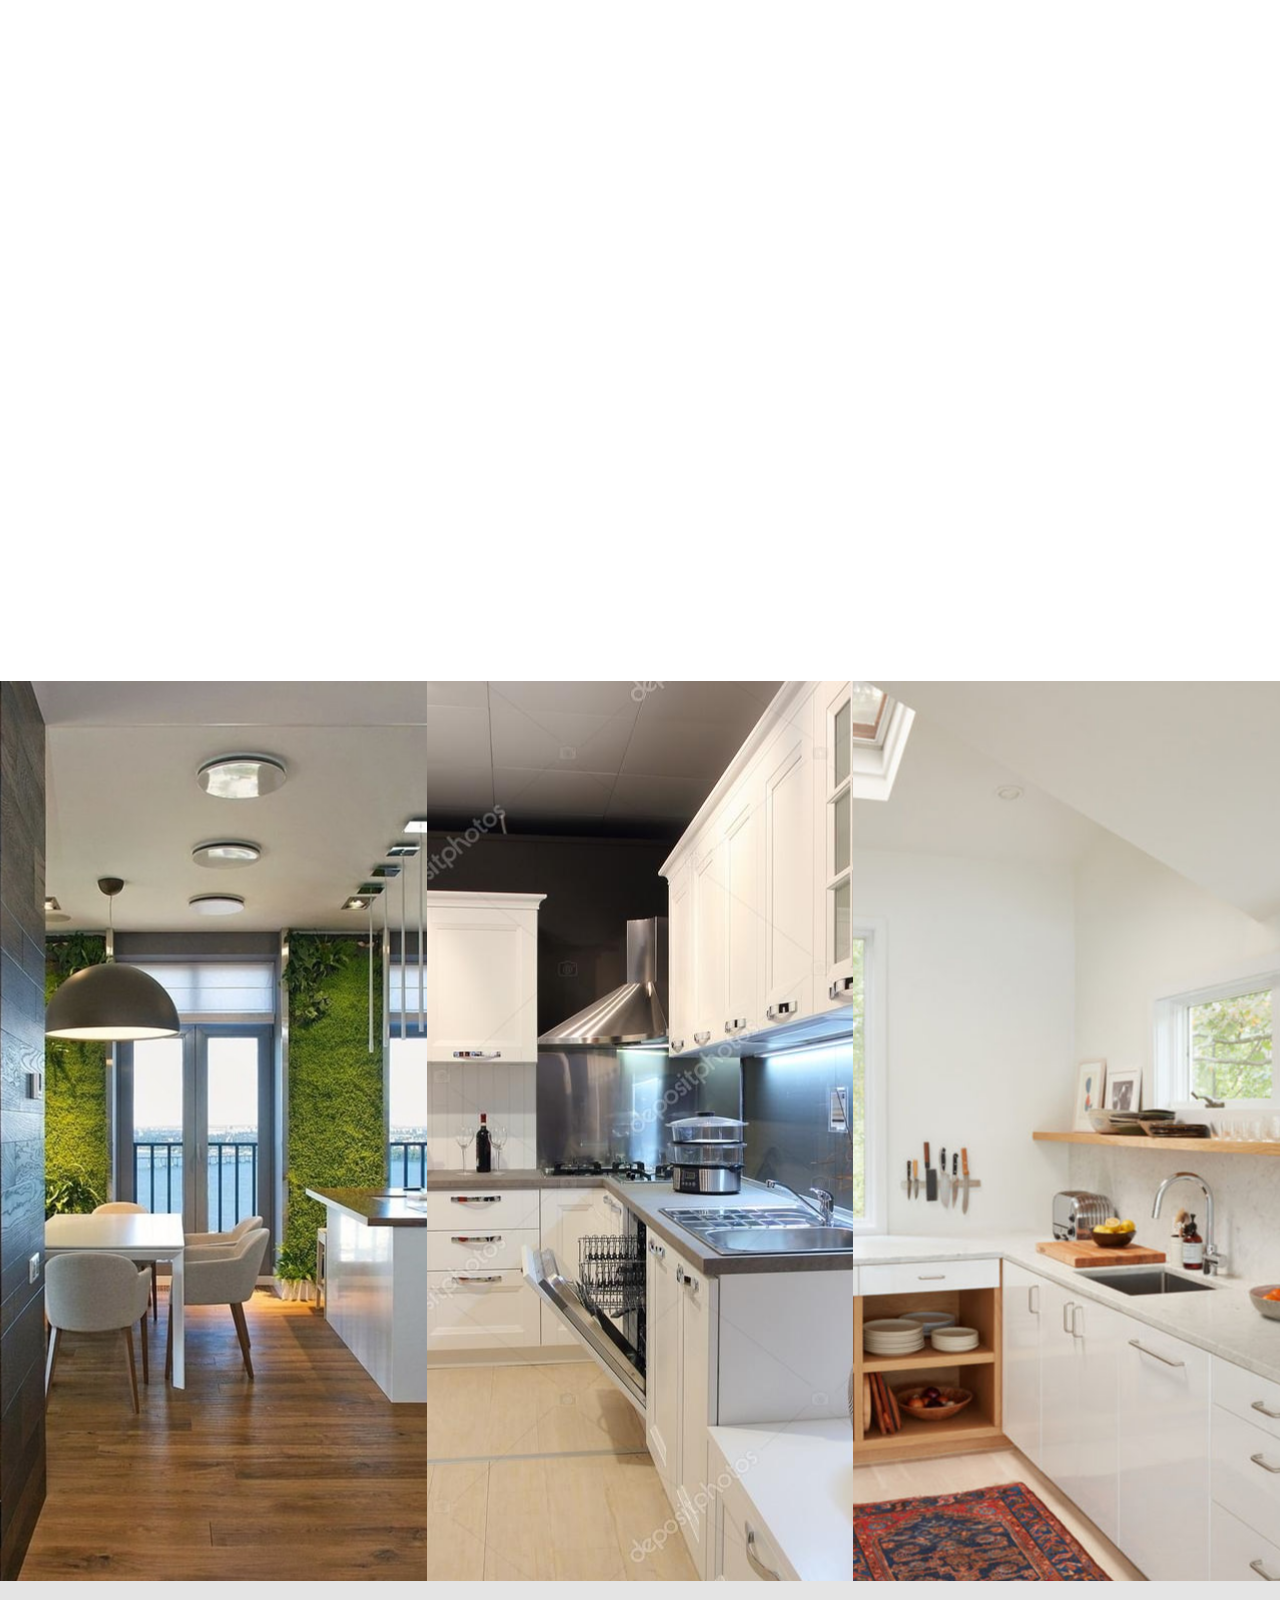
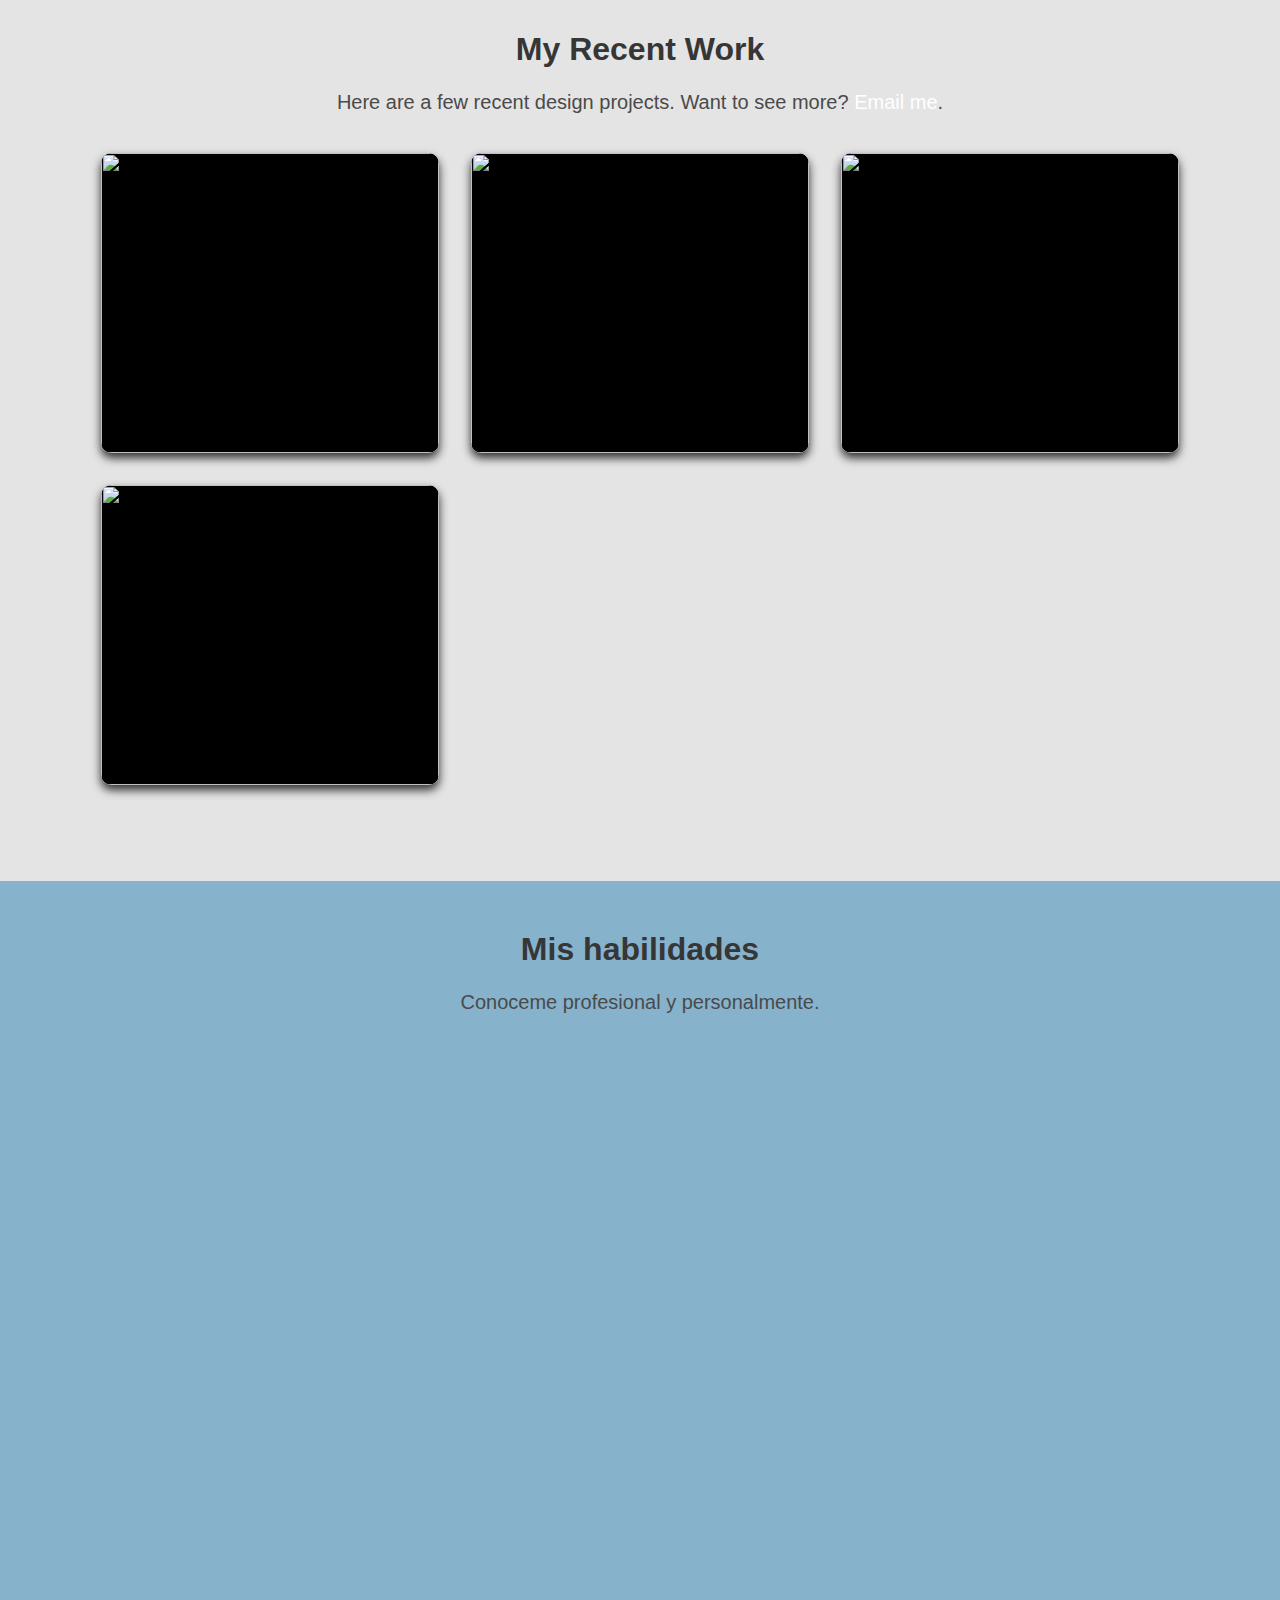
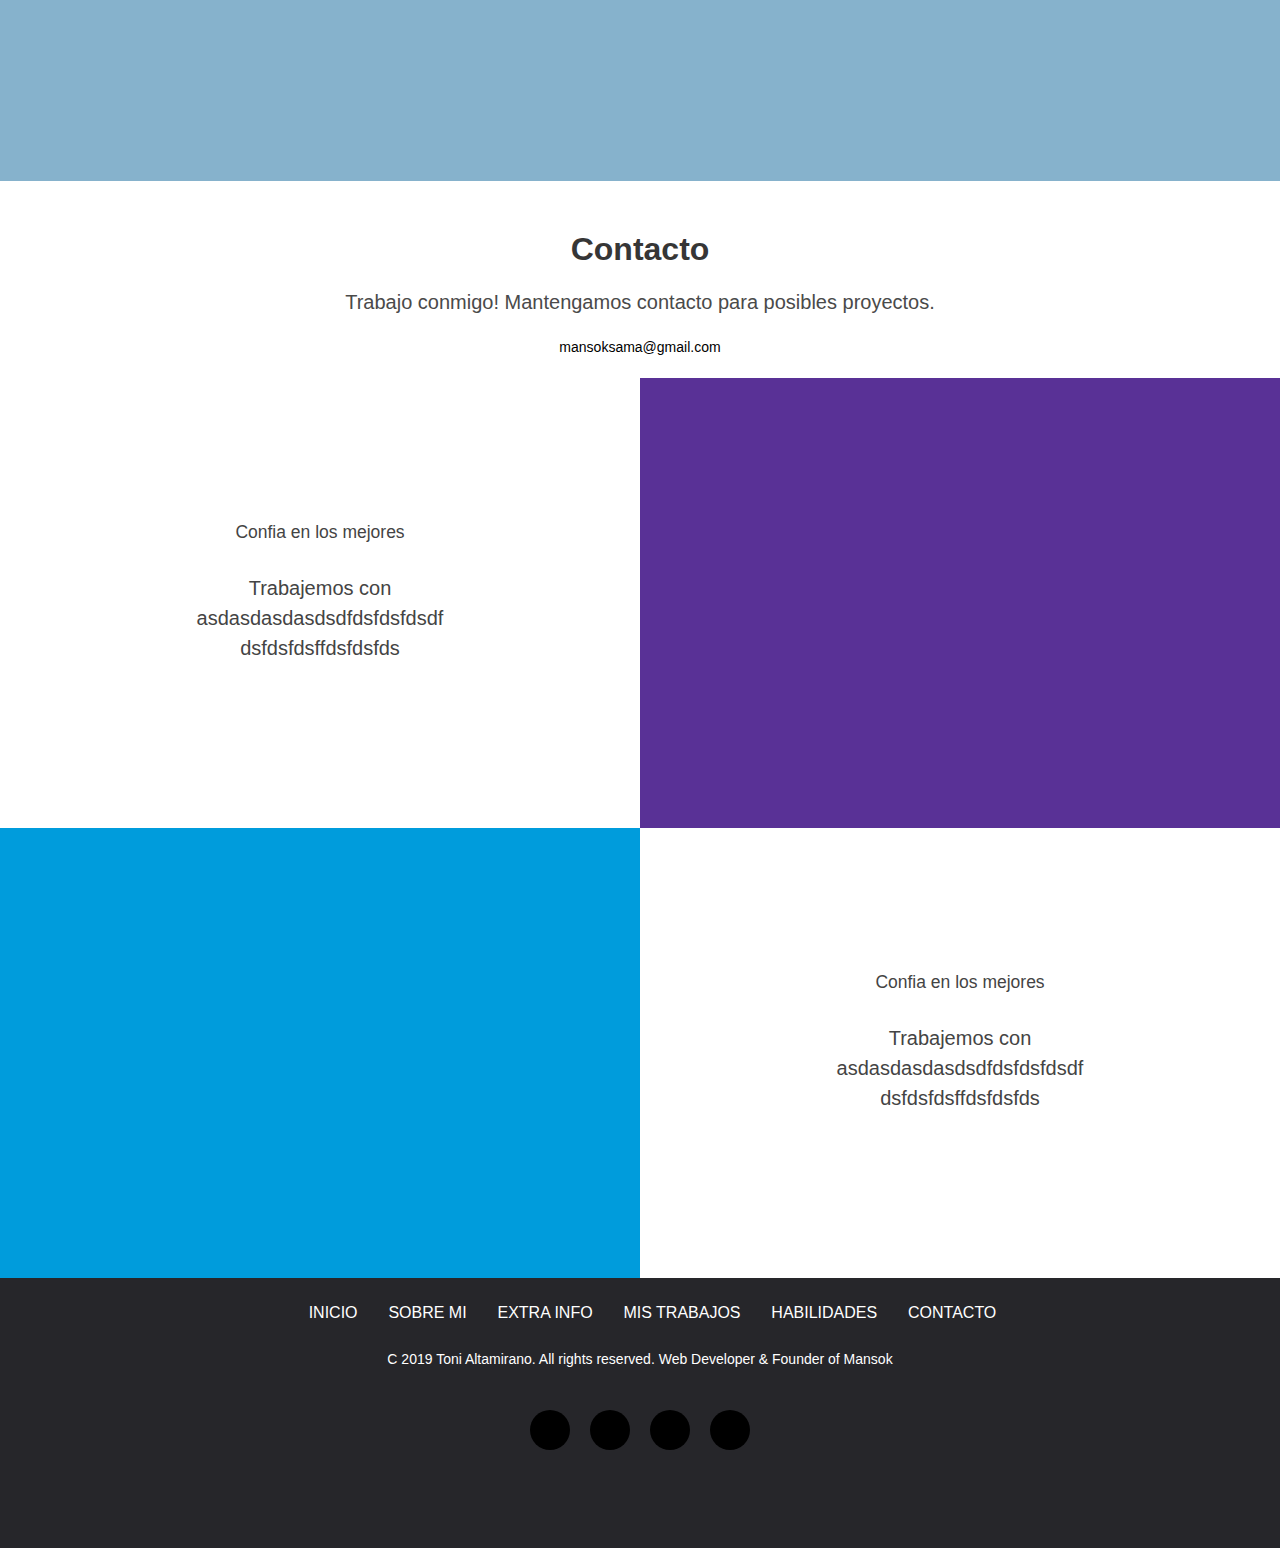
==== commit dca82f4a: "update great" ====
--- a/index.html
+++ b/index.html
@@ -11,6 +11,7 @@
       <title>Toni's Page</title>
       <link type="text/css" rel="stylesheet" href="css/index.css"/>
       <link type="text/css" rel="stylesheet" href="css/footer.css"/>
+      <link type="text/css" rel="stylesheet" href="css/contacto.css"/>
       <link rel="stylesheet" href="https://unpkg.com/aos@next/dist/aos.css" />
       <!--Let browser know website is optimized for mobile-->
       <meta name="viewport" content="width=device-width, initial-scale=1.0"/>
@@ -244,10 +245,36 @@
 
         <section id="contacto">  
             <h1 id="titleWork" class="title titleWork is-spaced is-size-3-desktop is-size-4-mobile">Contacto</h1>
-            <h2 id="subtitleWork" class="subtitle is-size-5-desktop">Keep in touch!</h2>
-            <form>
-                
-            </form>                       
+            <h2 id="subtitleWork" class="subtitle is-size-5-desktop">Trabajo conmigo! Mantengamos contacto para posibles proyectos.</h2>
+            <p id="email"><a href="mailto:mansoksama@gmail.com">mansoksama@gmail.com</a></p>
+            <div class="contactoDiv">
+                <div class="row">
+                  <div class="colContact col-xl-6 col-lg-6 col-md-6 col-sm-12">
+                        <div class="card cardContacto1" style="width: 18rem;">                     
+                            <div class="card-body">
+                                <h5 class="card-title">Confia en los mejores</h5>
+                                <p class="card-text">Trabajemos con asdasdasdasdsdfdsfdsfdsdfdsfdsfdsffdsfdsfds</p>
+                            </div>
+                        </div>
+                  </div>
+                  <div class="colContact col-xl-6 col-lg-6 col-md-6 col-sm-12 bg-primary">
+               
+                  </div>
+                </div>
+                <div class="row">
+                  <div class="colContact col-xl-6 col-lg-6 col-md-6 col-sm-12 bg-info">
+                 
+                  </div>
+                  <div class="colContact col-xl-6 col-lg-6 col-md-6 col-sm-12 ">
+                        <div class="card cardContacto1" style="width: 18rem;">                     
+                            <div class="card-body">
+                                <h5 class="card-title">Confia en los mejores</h5>
+                                <p class="card-text">Trabajemos con asdasdasdasdsdfdsfdsfdsdfdsfdsfdsffdsfdsfds</p>
+                            </div>
+                        </div>
+                  </div>                
+                </div>
+              </div>                      
         </section> 
           
         <footer class="footer">        
--- a/css/index.css
+++ b/css/index.css
@@ -539,7 +539,7 @@
 /* CONTACTO */
 
 #contacto{
-    background-color: rgb(184, 152, 152);
+    background-color: #ffffff;
     position: relative;
     /* z-index: -5; */
     width: 100%;
@@ -655,9 +655,9 @@
 
 .container .row .col-xl-4 .content{
     position: absolute;
-    width: 100%;
+    left: 50%;  
     top: 50%;
-    transform: translateY(-50%);
+    transform: translate(-50%, -50%);
     z-index: 2;
     padding: 20px;
     box-sizing: border-box;   
--- a/css/contacto.css
+++ b/css/contacto.css
@@ -0,0 +1,39 @@
+/*  contacto */
+
+.contactoDiv .row .colContact{  
+    width: 100%;
+    min-height: 50vh;
+}
+
+#email{
+    margin: auto;
+    text-align: center;
+    margin-bottom: 20px;
+}
+
+#email >a{
+    color: black;
+}
+
+.colContact{
+    display: flex;
+    justify-content: center;
+    align-items: center;
+}
+
+.cardContacto1{
+    box-shadow: none !important;
+    margin: 1px;
+    background: #ffffff;
+    border: none !important;
+}
+
+.card-title{
+    text-align: center;
+    line-height: 1.2em;
+}
+
+.card-text{
+    line-height: 1.5em;
+    font-size: 20px;
+}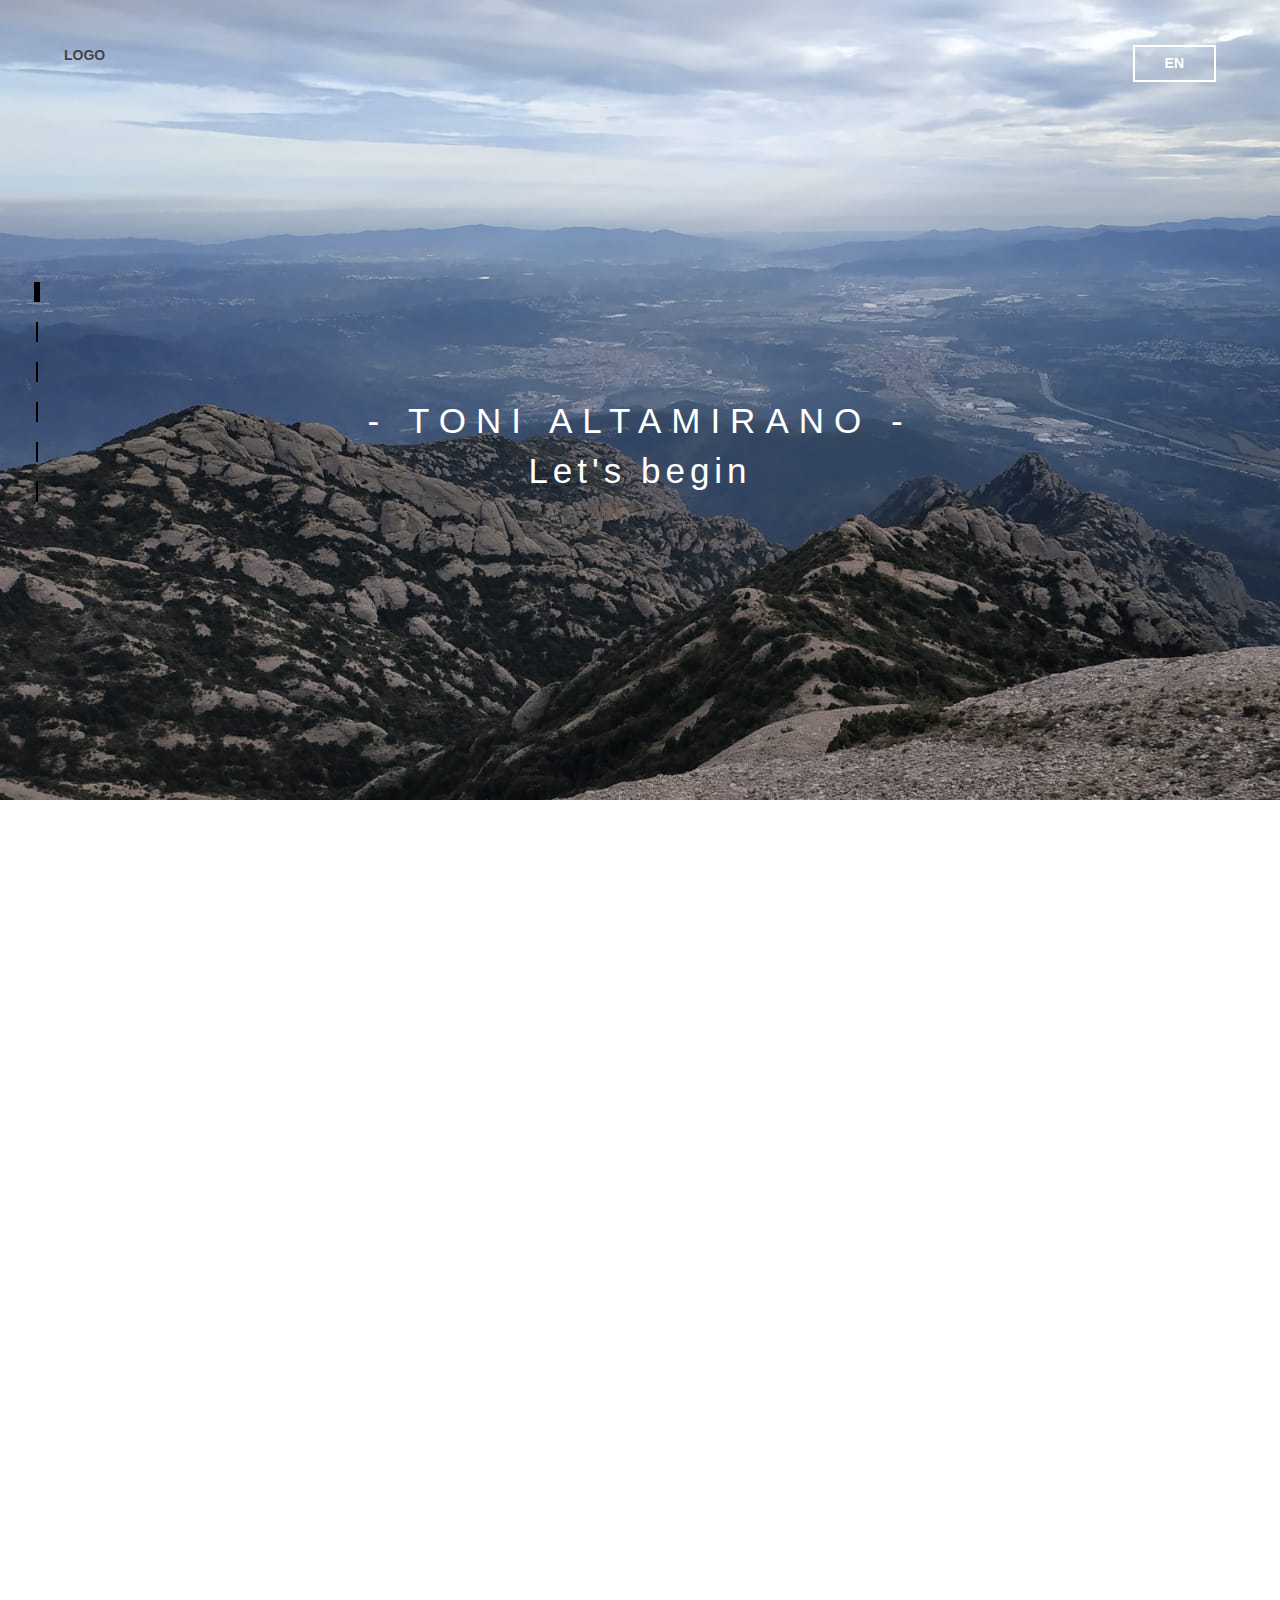
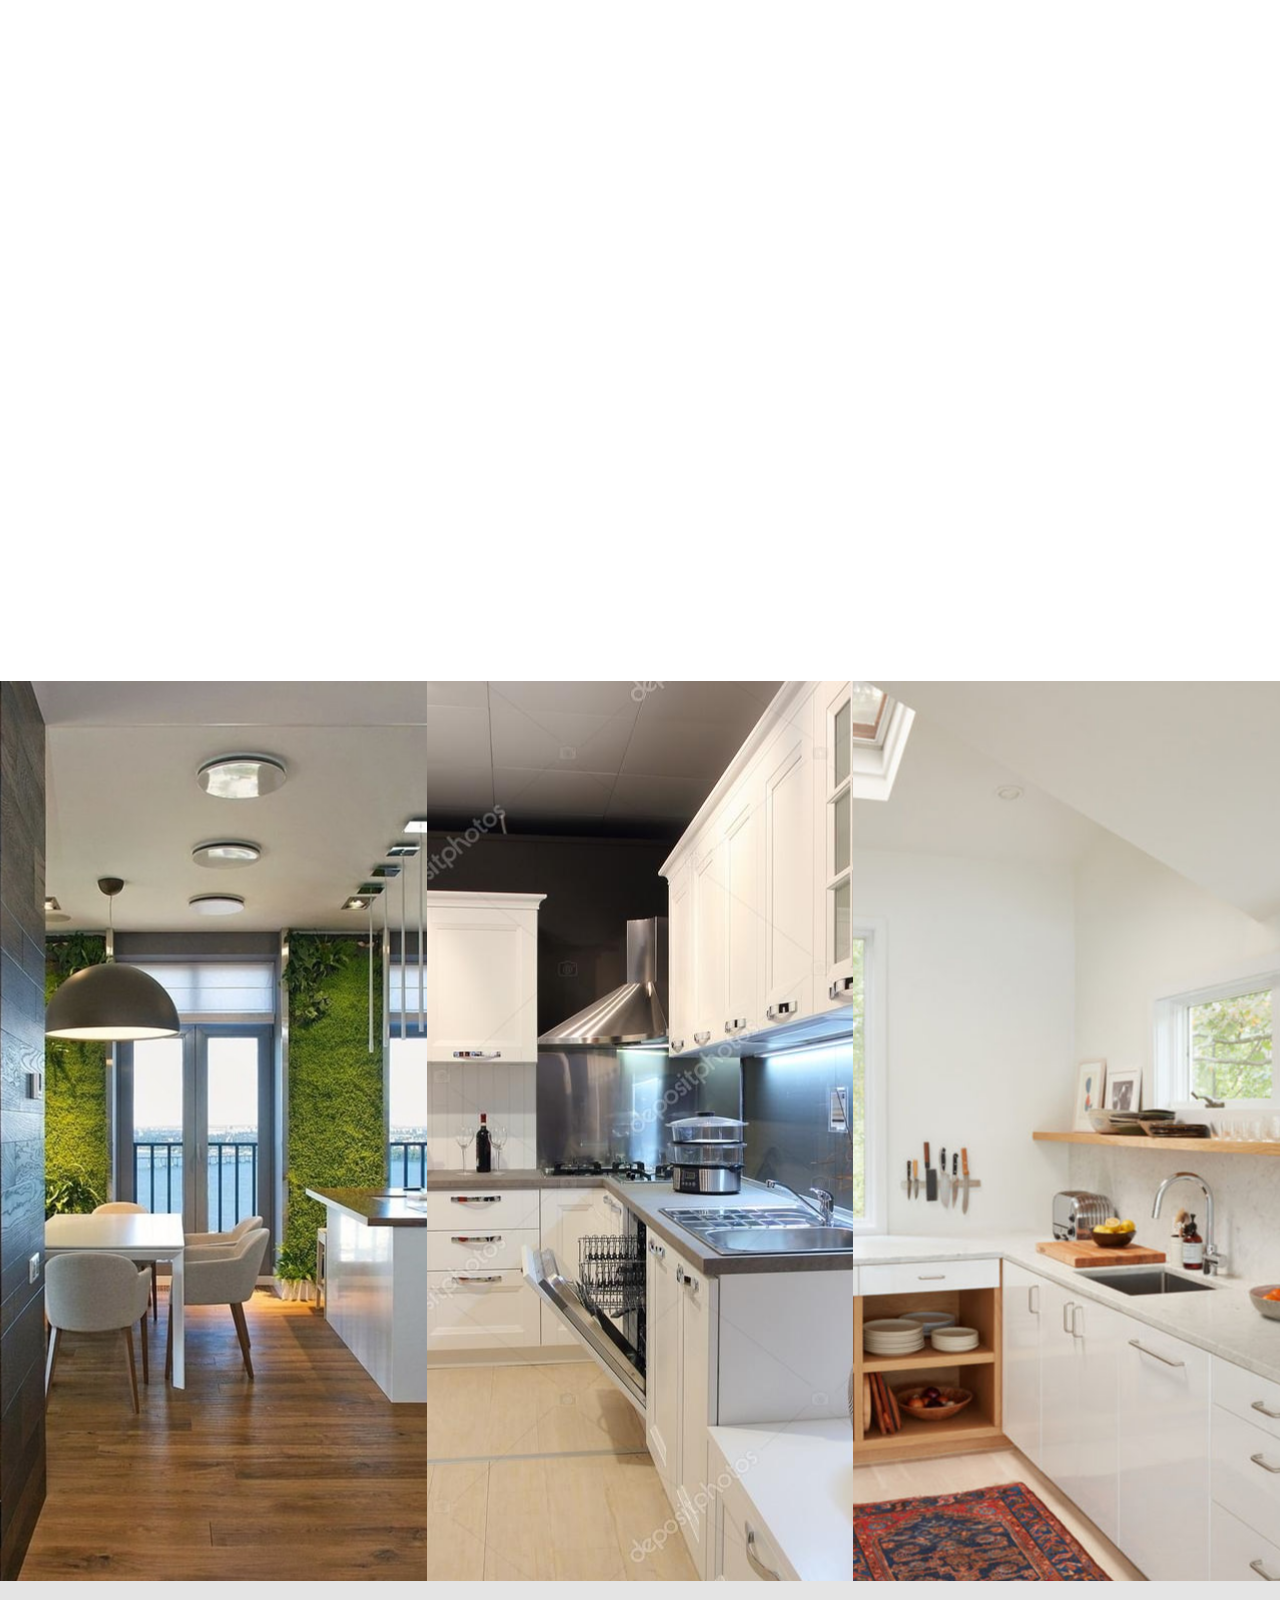
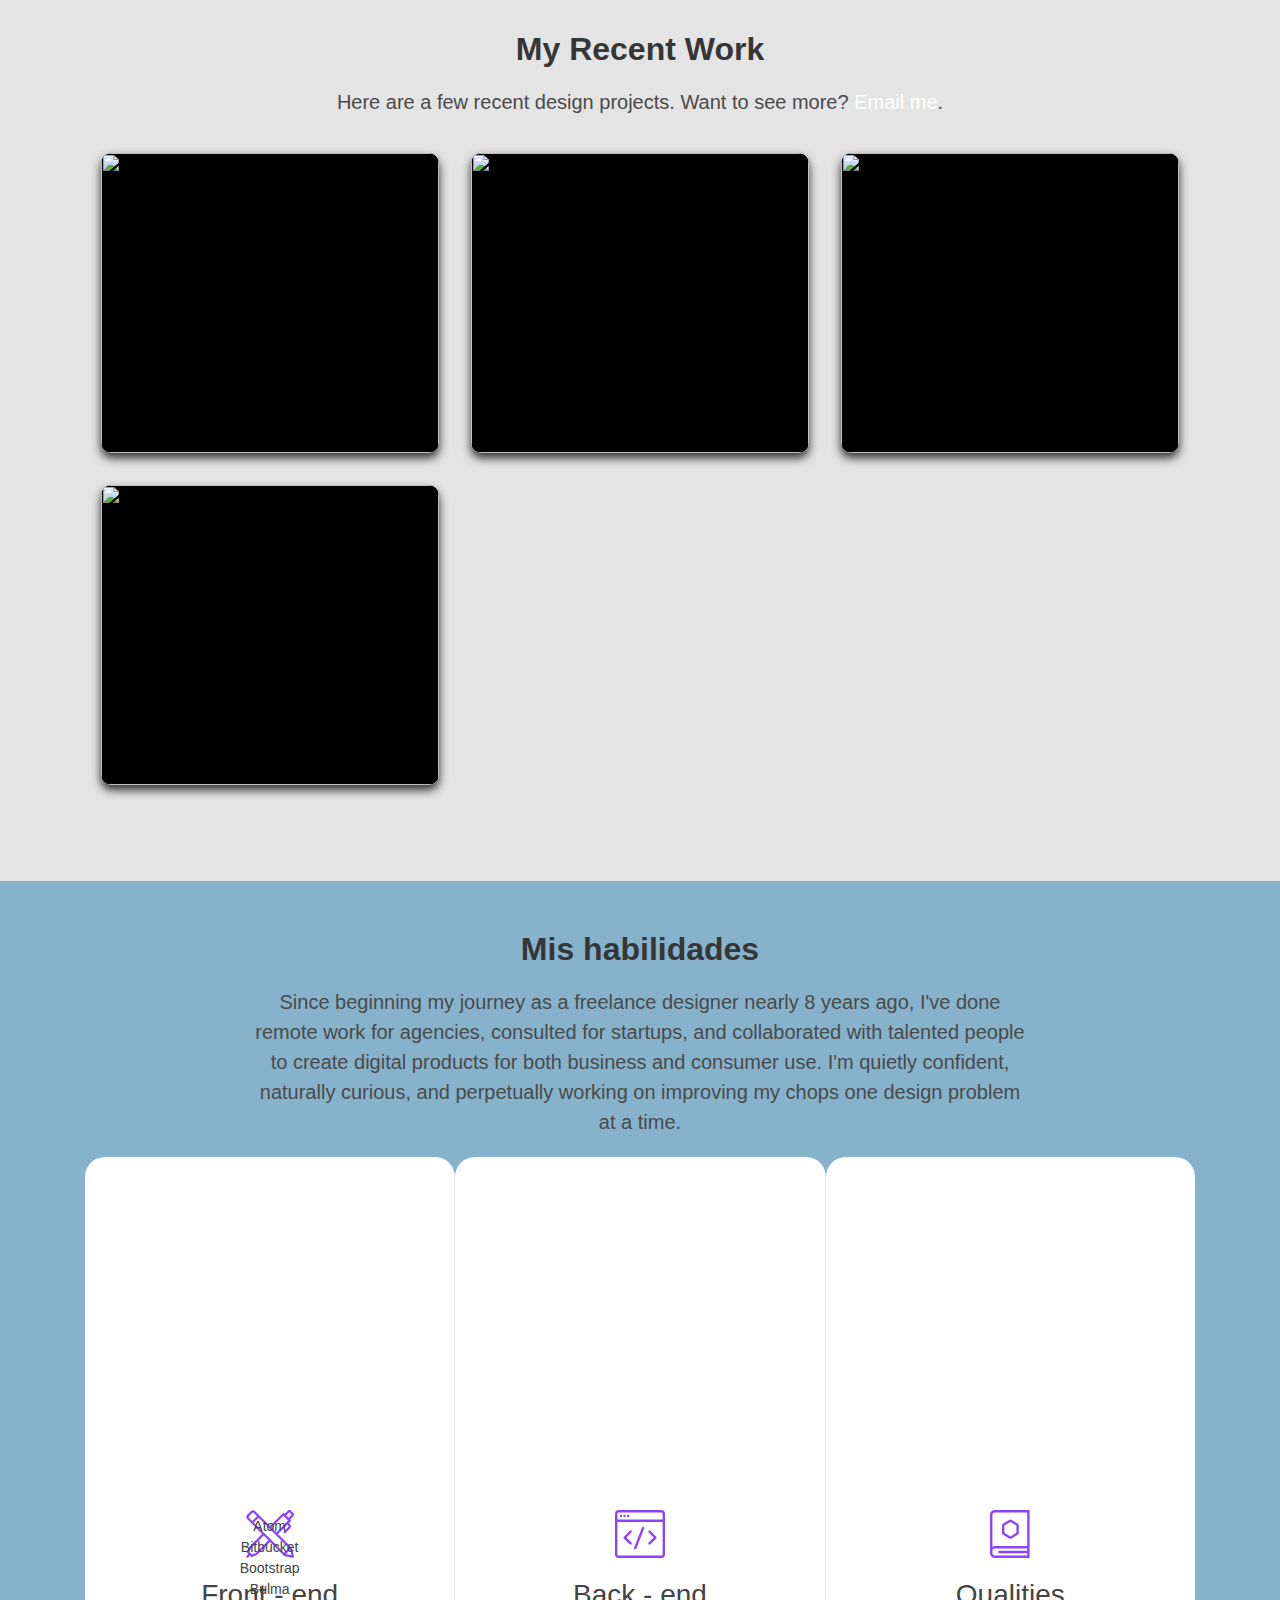
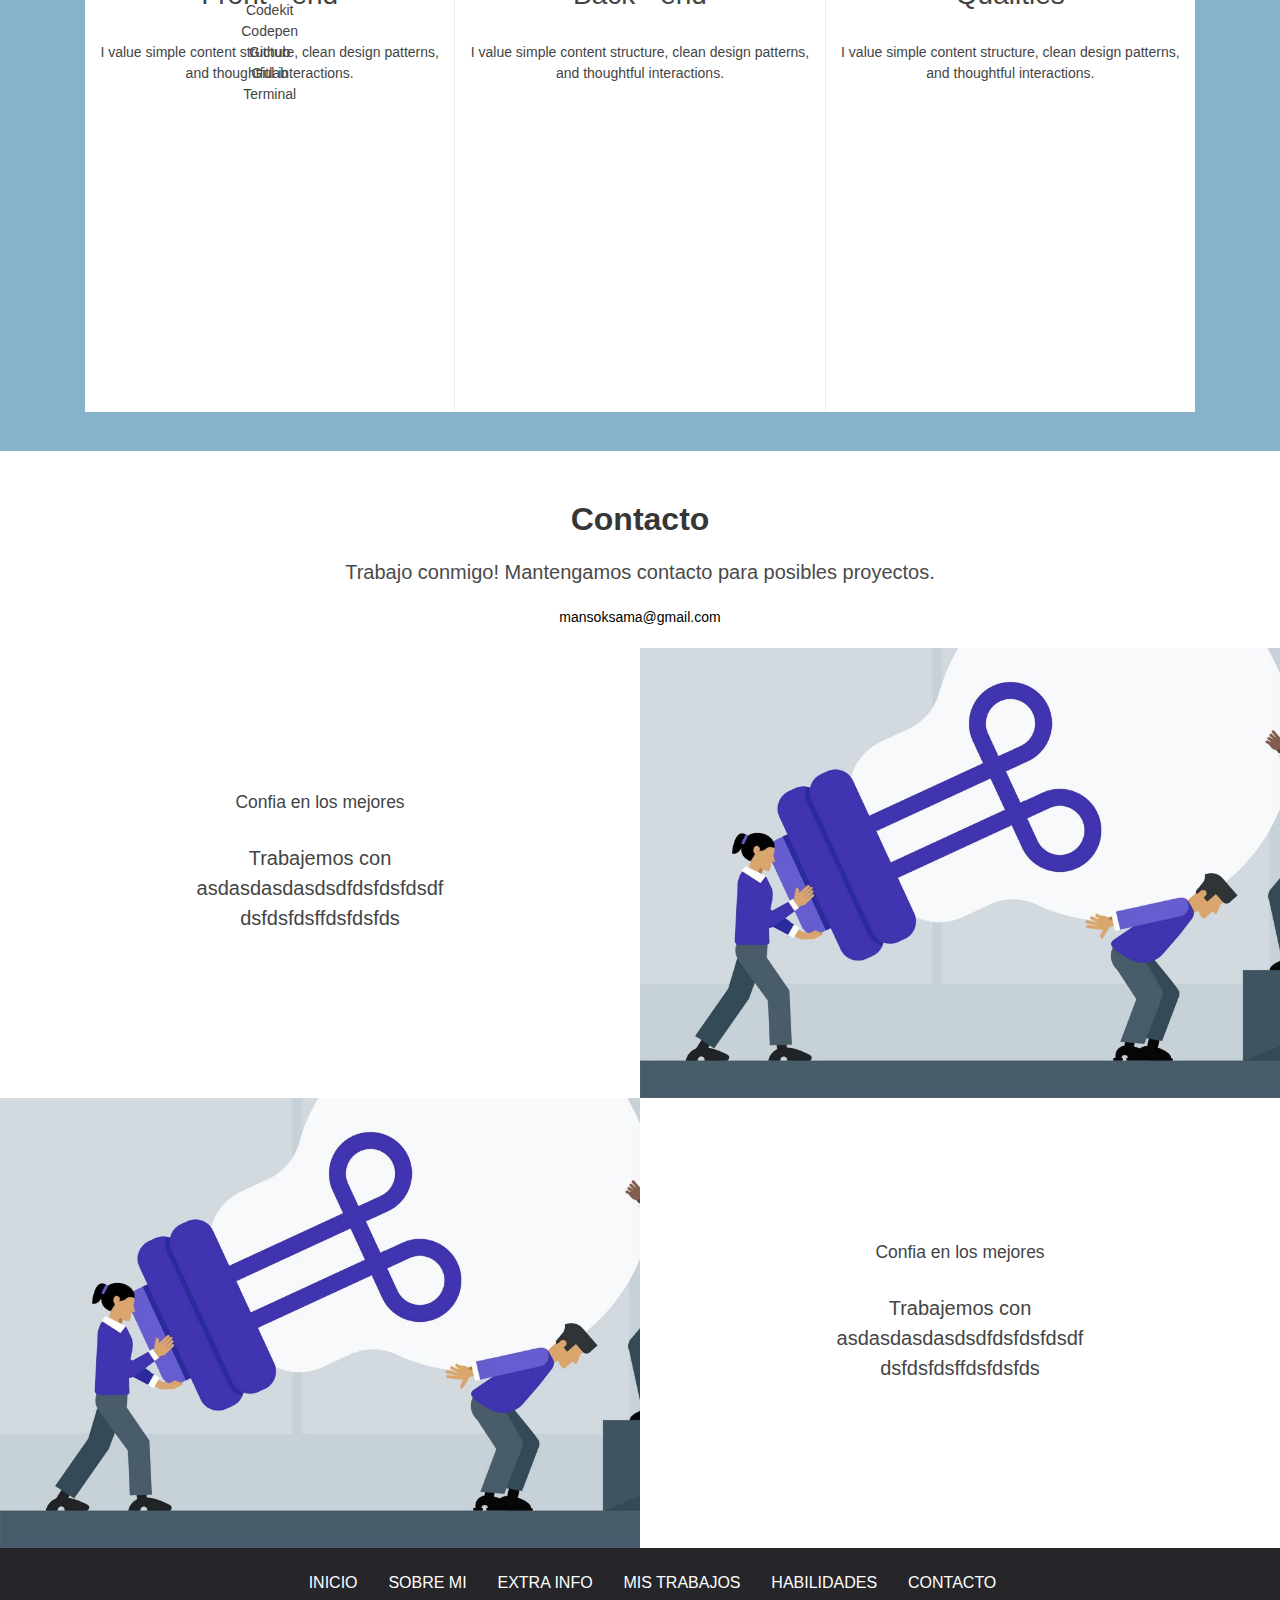
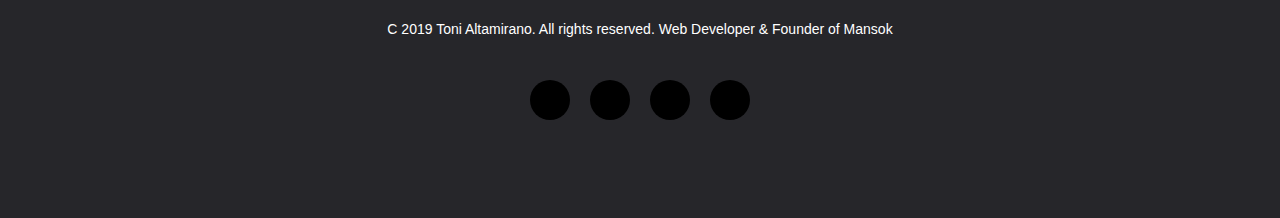
==== commit 5b4c6d6d: "mega yupdate xd" ====
--- a/index.html
+++ b/index.html
@@ -12,6 +12,7 @@
       <link type="text/css" rel="stylesheet" href="css/index.css"/>
       <link type="text/css" rel="stylesheet" href="css/footer.css"/>
       <link type="text/css" rel="stylesheet" href="css/contacto.css"/>
+      <link type="text/css" rel="stylesheet" href="css/habilities.css"/>
       <link rel="stylesheet" href="https://unpkg.com/aos@next/dist/aos.css" />
       <!--Let browser know website is optimized for mobile-->
       <meta name="viewport" content="width=device-width, initial-scale=1.0"/>
@@ -239,8 +240,37 @@
 
         <section id="habilities">  
             <h1 id="titleWork" class="title titleWork is-spaced is-size-3-desktop is-size-4-mobile">Mis habilidades</h1>
-            <h2 id="subtitleWork" class="subtitle is-size-5-desktop">Conoceme profesional y personalmente.</h2>
-                    
+            <h2 id="subtitleWork" class="subtitle is-size-5-desktop">Since beginning my journey as a freelance designer nearly 8 years ago, I've done remote work for agencies, consulted for startups, and collaborated with talented people to create digital products for both business and consumer use. I'm quietly confident, naturally curious, and perpetually working on improving my chops one design problem at a time.</h2>
+            <div class="container">
+                <div class="row rowHabilities">
+                  <div class="col-sm border-right">
+                    <figure class="image"><img class="is-skill-icon" src="./media/img/frontend.svg"></figure>
+                    <h2>Front - end</h2>
+                    <p>I value simple content structure, clean design patterns, and thoughtful interactions.</p>
+                    <ul id="ulSkills">
+                        <li>Atom</li>
+                        <li>Bitbucket</li>
+                        <li>Bootstrap</li>
+                        <li>Bulma</li>
+                        <li>Codekit</li>
+                        <li>Codepen</li>
+                        <li>Github</li>
+                        <li>Gitlab</li>
+                        <li>Terminal</li>
+                        </ul>
+                  </div>
+                  <div class="col-sm border-right">
+                   <figure class="image"><img class="is-skill-icon" src="./media/img/backend.svg"></figure>
+                   <h2> Back - end</h2>
+                   <p>I value simple content structure, clean design patterns, and thoughtful interactions.</p>
+                  </div>
+                  <div class="col-sm">
+                    <figure class="image"><img class="is-skill-icon" src="./media/img/skills.svg"></figure>
+                    <h2>Qualities</h2>
+                    <p>I value simple content structure, clean design patterns, and thoughtful interactions.</p>
+                  </div>
+                </div>
+              </div>   
         </section> 
 
         <section id="contacto">  
@@ -257,12 +287,12 @@
                             </div>
                         </div>
                   </div>
-                  <div class="colContact col-xl-6 col-lg-6 col-md-6 col-sm-12 bg-primary">
+                  <div class="colContact colContactBg col-xl-6 col-lg-6 col-md-6 col-sm-12">
                
                   </div>
                 </div>
                 <div class="row">
-                  <div class="colContact col-xl-6 col-lg-6 col-md-6 col-sm-12 bg-info">
+                  <div class="colContact colContactBg col-xl-6 col-lg-6 col-md-6 col-sm-12 bg-info">
                  
                   </div>
                   <div class="colContact col-xl-6 col-lg-6 col-md-6 col-sm-12 ">
--- a/css/index.css
+++ b/css/index.css
@@ -360,20 +360,6 @@
     font-family: "eurostile",sans-serif;
 }
 
-#subtitleWork{
-    align-content: center;
-    text-align: center;
-    top: 0%;
-    padding: 20px 0;
-    margin: 0px;
-
-    font-family: "europa",sans-serif;
-    font-weight: 300;
-    line-height: 1.5;
-    color: #4a4a4a;
-    font-size: 1.25rem;
-
-}
 
 /* .container{
     position: relative;
@@ -519,21 +505,6 @@
   
 }
 
-/* habilities*/
-#habilities{
-    background-color: rgb(134, 178, 204);
-    position: relative;
-    z-index: -5;
-    width: 100%;
-    min-height: 100vh;
-    -webkit-transition: all ease 1s;
-    -moz-transition: all ease 1s;
-    -ms-transition: all ease 1s;
-    -transition: all ease 1s;
-    transition: all ease 1s;
-    /* padding: 250px 0; */
-
-}
 
 
 /* CONTACTO */
--- a/css/footer.css
+++ b/css/footer.css
@@ -20,6 +20,24 @@
 li{
     list-style: none;
 }
+
+.colContactBg{
+    width: 100%;
+    background-image: url('./../media/img/teamwork.jpg');
+    background-size: cover;
+}
+
+/* Cuando sea movil */
+/* background-size: contain;
+    background-repeat: no-repeat; */
+    @media (max-width: 480px){
+        .colContactBg{
+            width: 100%;
+            background-image: url('./../media/img/teamwork.jpg');
+            background-size: contain;
+            background-repeat: no-repeat;        
+        }      
+    }
 
 ul{
     display: flex;
--- a/css/contacto.css
+++ b/css/contacto.css
@@ -8,7 +8,8 @@
 #email{
     margin: auto;
     text-align: center;
-    margin-bottom: 20px;
+    padding-bottom: 20px;
+    background: #ffffff;
 }
 
 #email >a{
--- a/css/habilities.css
+++ b/css/habilities.css
@@ -0,0 +1,77 @@
+/* habilities*/
+#habilities{
+    background-color: rgb(134, 178, 204);
+    position: relative;
+    /* z-index: -5; */
+    width: 100%;
+    min-height: 130vh;
+    -webkit-transition: all ease 1s;
+    -moz-transition: all ease 1s;
+    -ms-transition: all ease 1s;
+    -transition: all ease 1s;
+    transition: all ease 1s;
+    /* padding: 250px 0; */
+
+}
+
+
+#titleWork{
+/* background: #e4e4e4; */
+}
+
+
+#subtitleWork{
+    align-content: center;
+    text-align: center;
+    top: 0%;
+    padding: 20px 250px;
+    margin: 0px;
+    /* background: #e4e4e4; */
+    font-family: "europa",sans-serif;
+    font-weight: 300;
+    line-height: 1.5;
+    color: #4a4a4a;
+    font-size: 1.25rem;
+
+}
+
+@media (max-width: 480px){
+    #subtitleWork{
+        align-content: center;
+        text-align: center;
+        top: 0%;
+        padding: 20px 20px;
+        margin: 0px;
+        background: #e4e4e4;
+        font-family: "europa",sans-serif;
+        font-weight: 300;
+        line-height: 1.5;
+        color: #4a4a4a;
+        font-size: 1.25rem;
+    
+    }
+}
+
+.rowHabilities figure{
+    margin-top: 25px;
+}
+
+.rowHabilities .col-sm{
+    text-align: center;
+    align-content: center;
+    min-height: 95vh;   
+    background: #ffffff; 
+    border-top-left-radius: 20px;
+    border-top-right-radius: 20px;
+}
+
+.rowHabilities .col-sm h2{
+   margin-top: 20px;
+}
+
+
+
+.rowHabilities .col-sm > ul{
+    margin-top: 25px;
+    display: flow-root;
+}
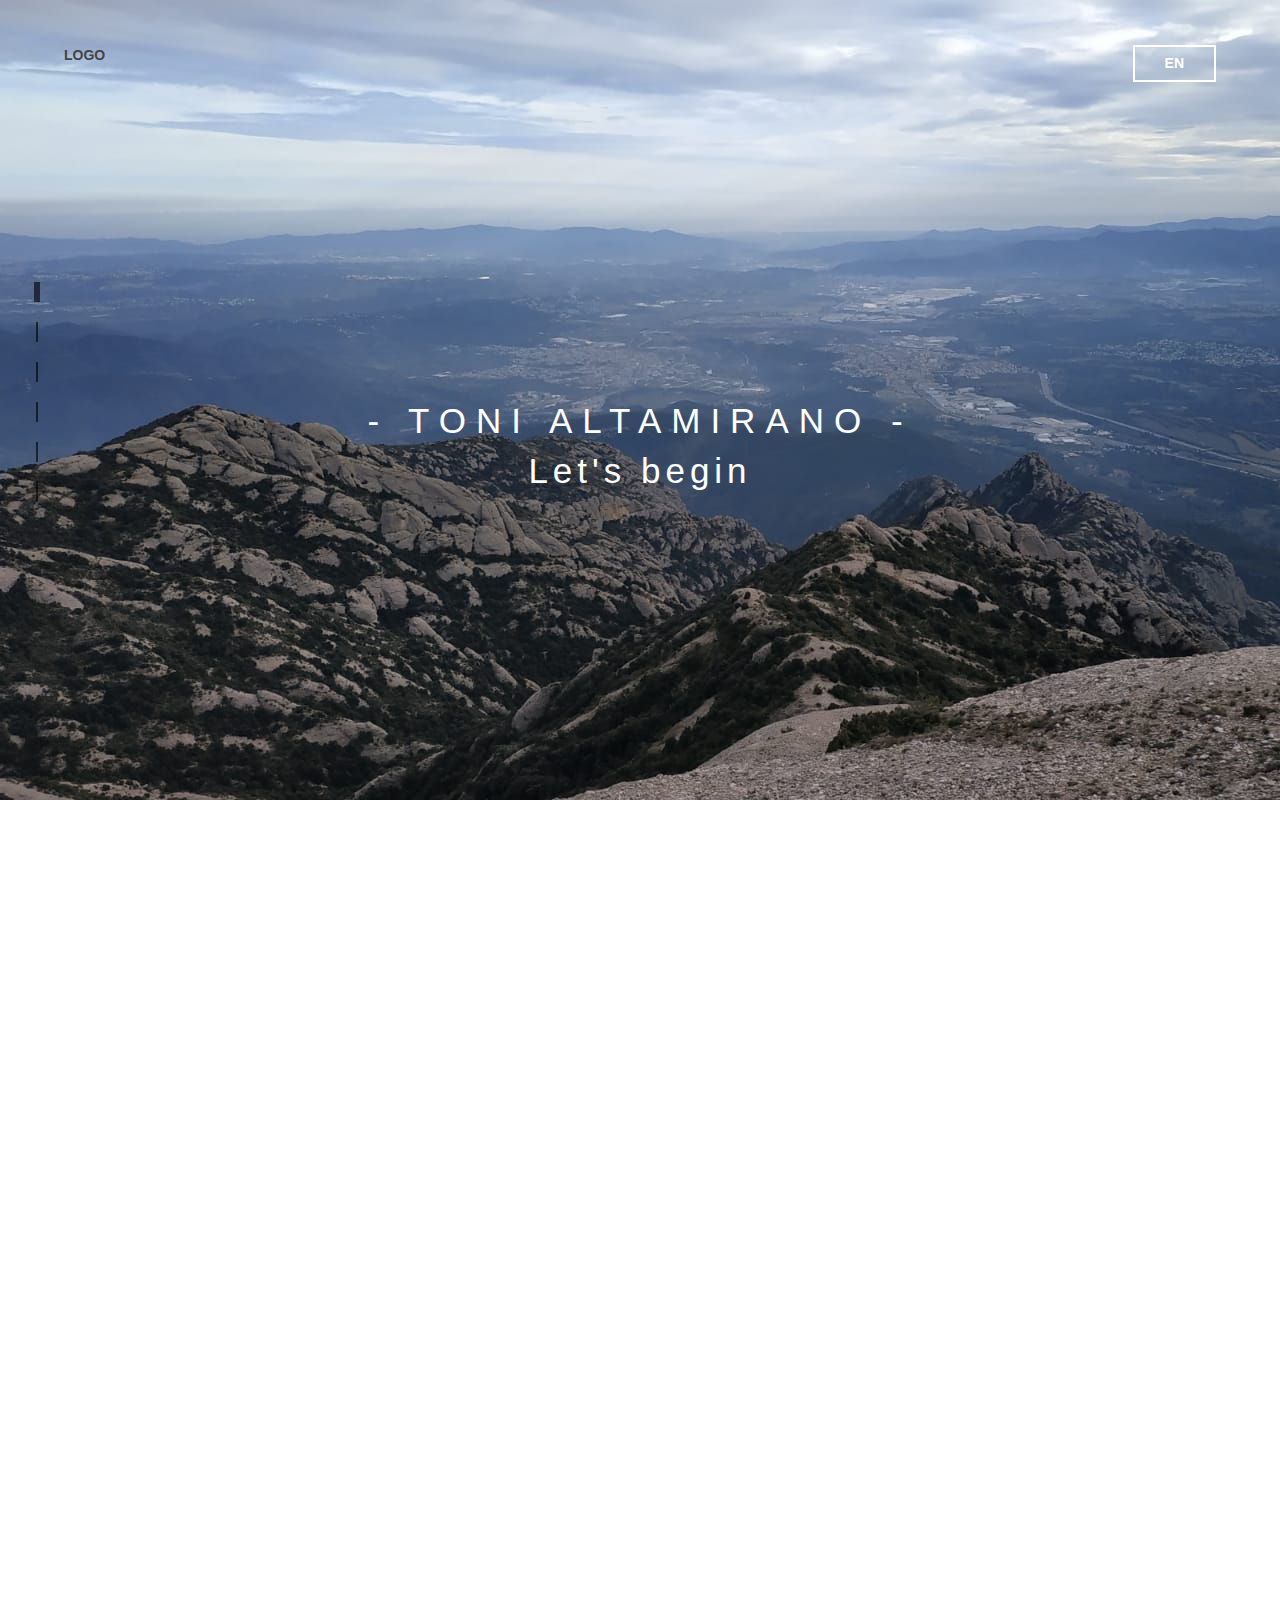
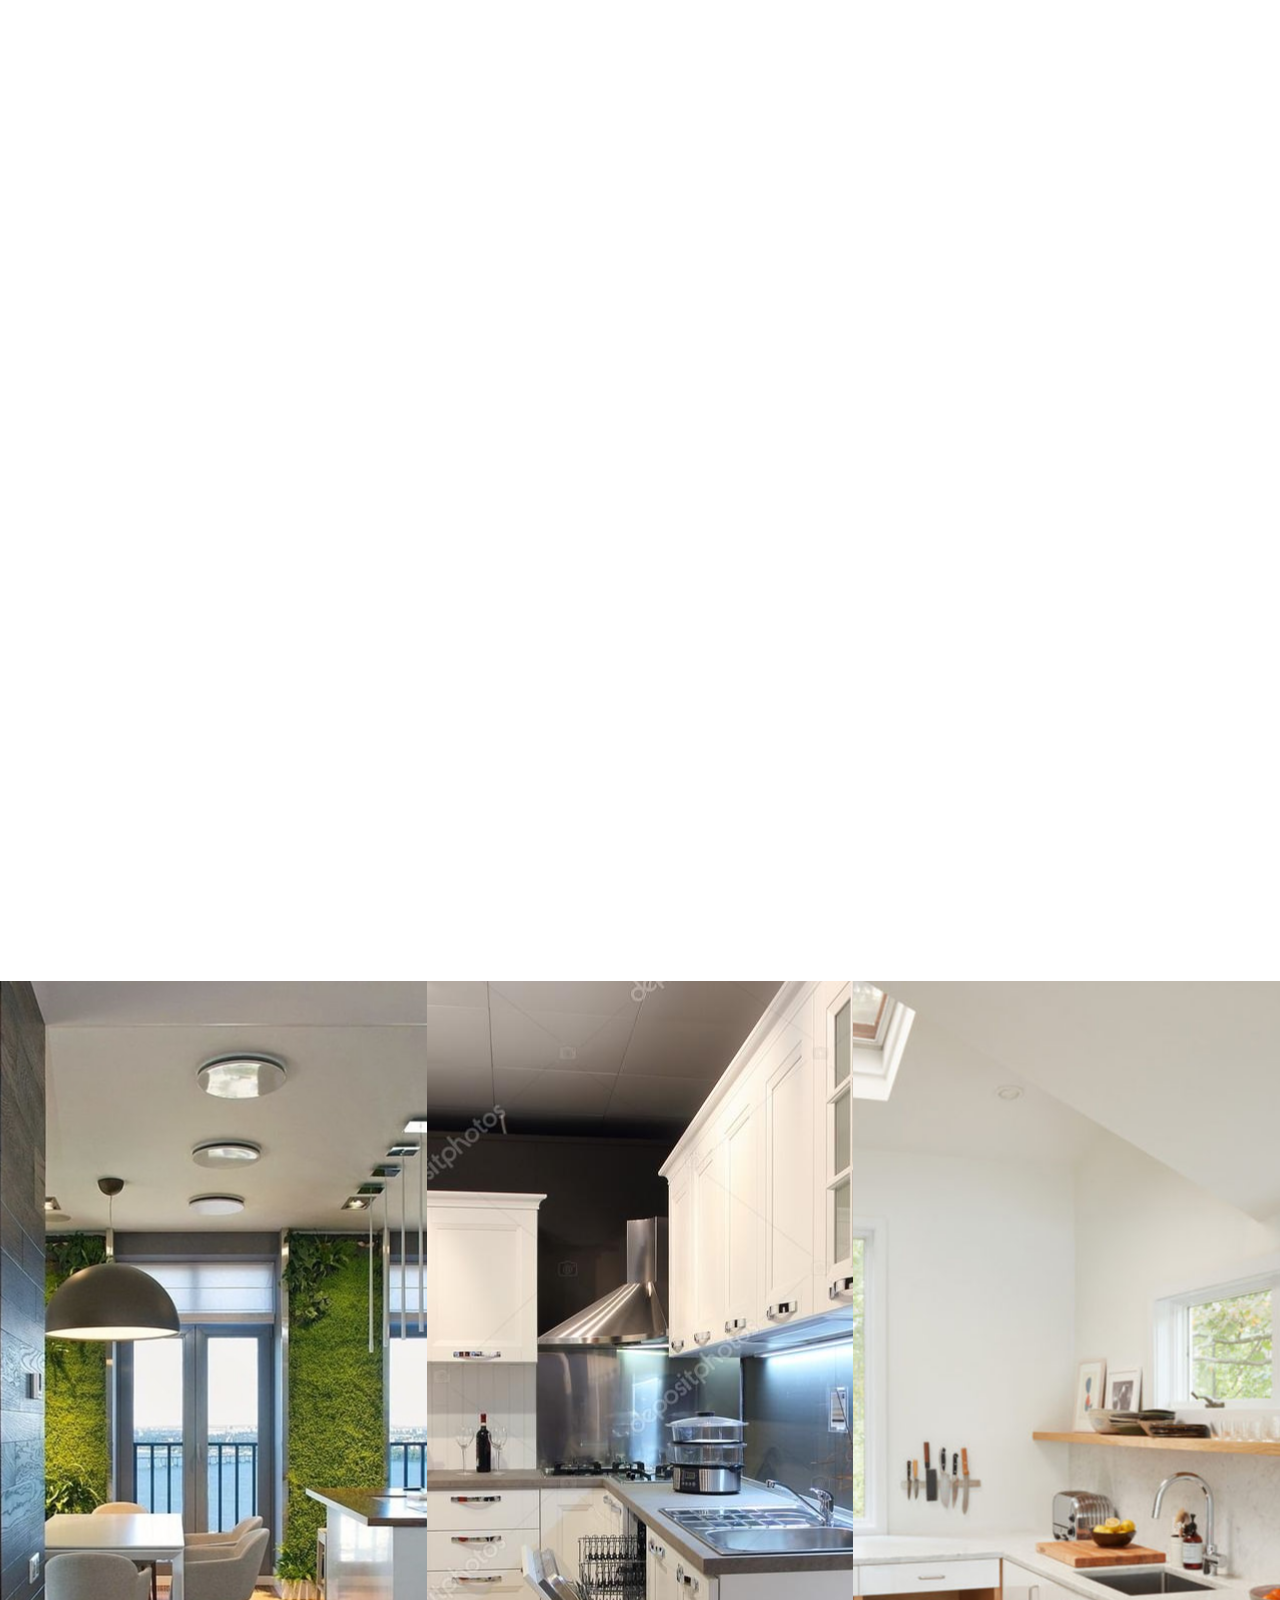
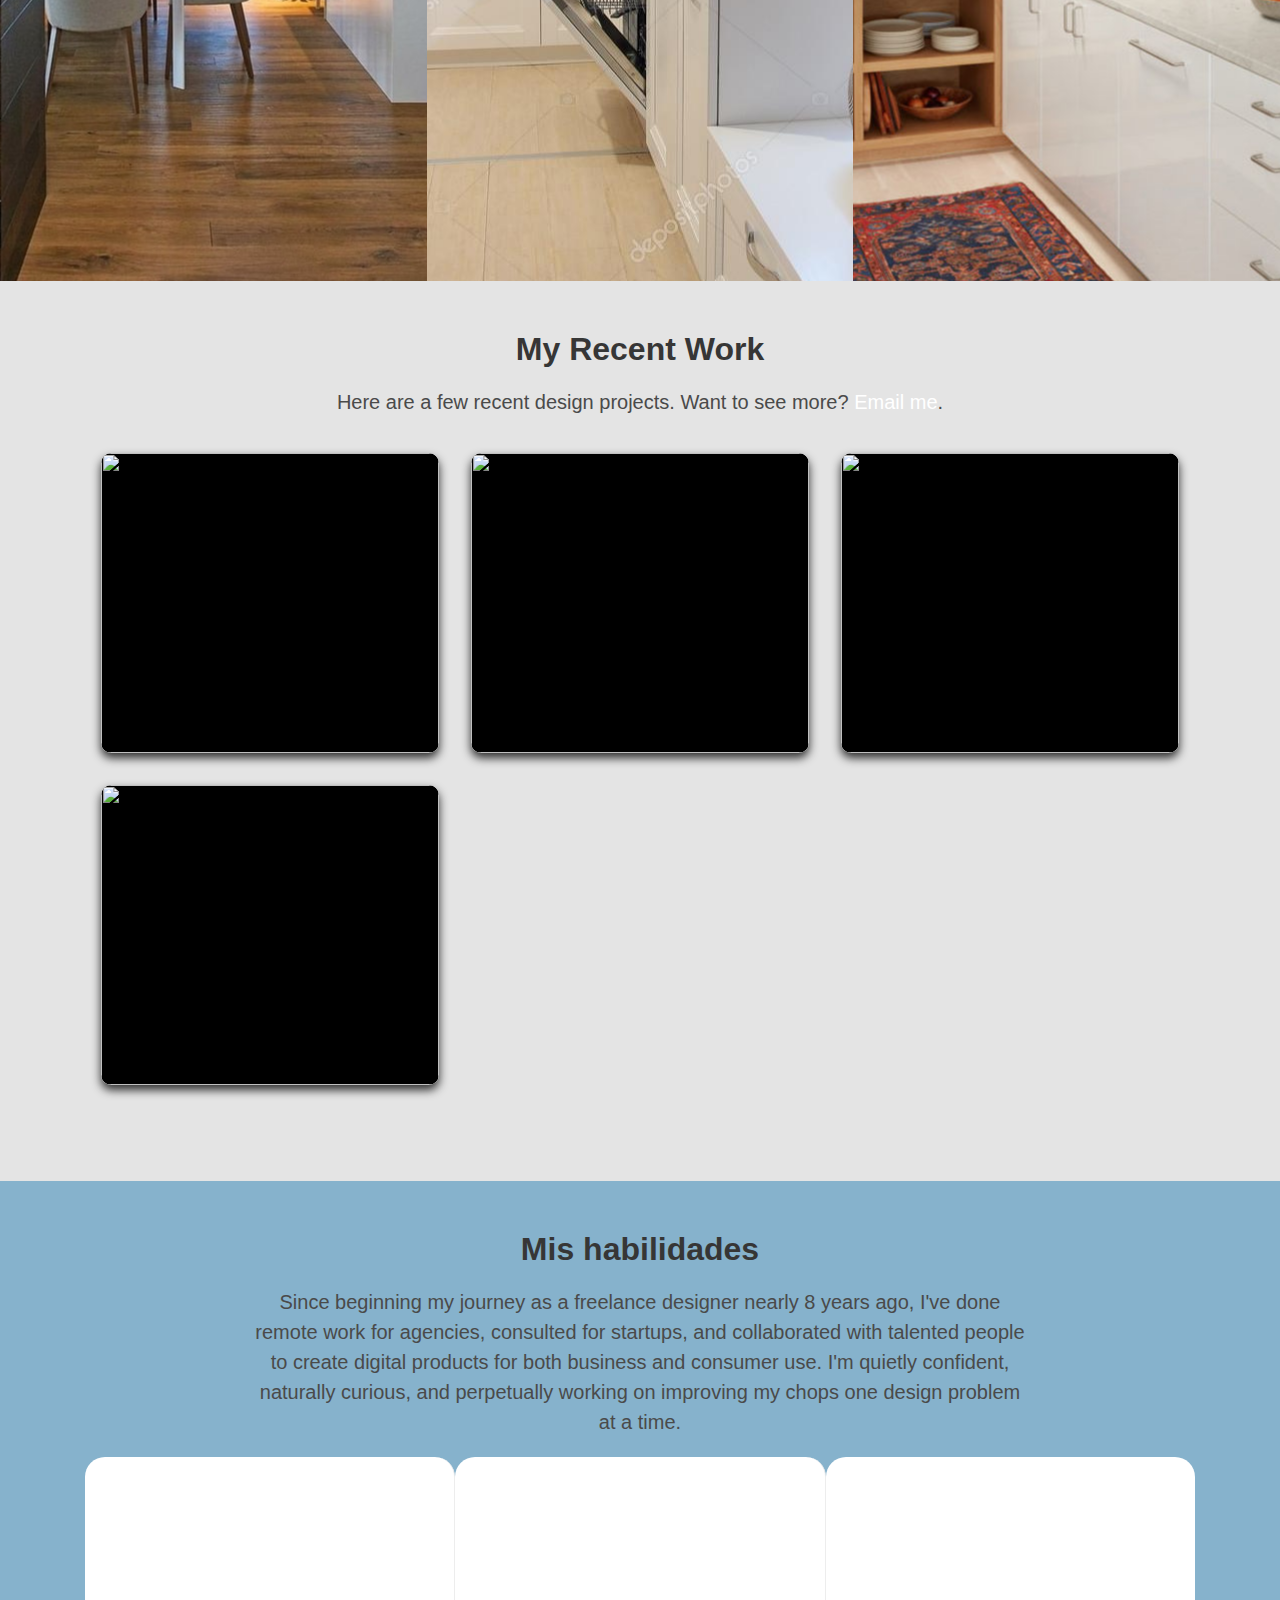
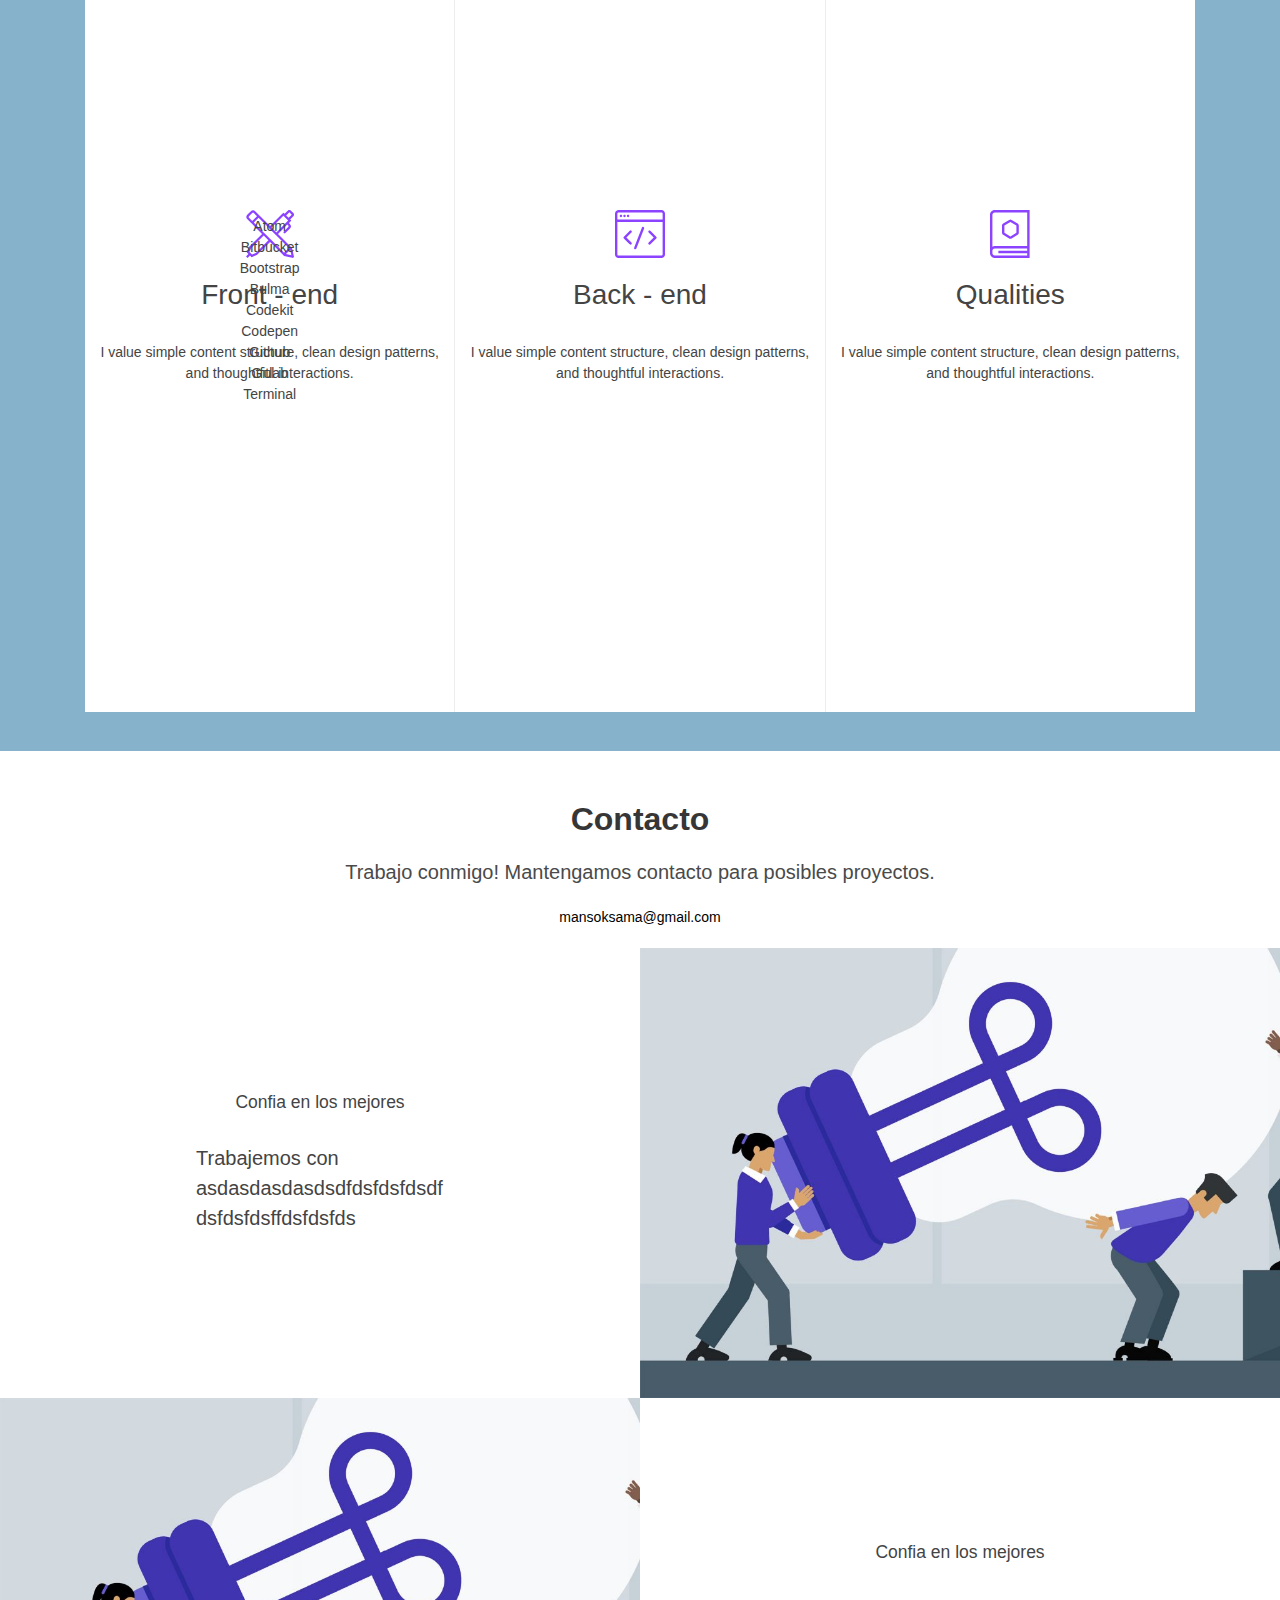
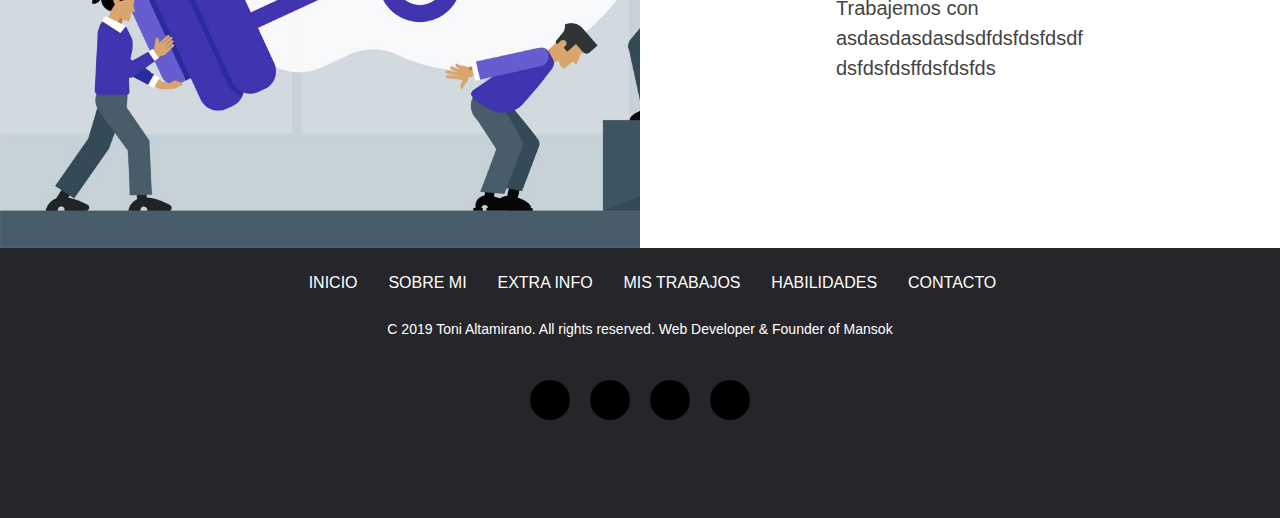
==== commit 424c2557: "Update organize" ====
--- a/index.html
+++ b/index.html
@@ -11,8 +11,12 @@
       <title>Toni's Page</title>
       <link type="text/css" rel="stylesheet" href="css/index.css"/>
       <link type="text/css" rel="stylesheet" href="css/footer.css"/>
+      <link type="text/css" rel="stylesheet" href="css/header.css"/>
       <link type="text/css" rel="stylesheet" href="css/contacto.css"/>
+      <link type="text/css" rel="stylesheet" href="css/more.css"/>
       <link type="text/css" rel="stylesheet" href="css/habilities.css"/>
+      <link type="text/css" rel="stylesheet" href="css/informacion.css"/>
+      <link type="text/css" rel="stylesheet" href="css/projects.css"/>
       <link rel="stylesheet" href="https://unpkg.com/aos@next/dist/aos.css" />
       <!--Let browser know website is optimized for mobile-->
       <meta name="viewport" content="width=device-width, initial-scale=1.0"/>
@@ -61,6 +65,23 @@
         </section>
 
         <section id="informacion"> 
+
+            <div>
+                <div class="row">
+                    <div class="col">
+                        <img data-aos="fade-right"
+                        data-aos-duration="1000" 
+                        id="fotoAvatar" src="./media/img/Toni_Avatar.jpeg" alt="" height="300px;" width="300px">
+                    </div>
+                    <div class="col">
+                       <p data-aos="fade-left" 
+                       data-aos-duration="1000" 
+                       id="descripcionAvatar">
+                            It is a long established fact that a reader will be distracted by the readable content of a page when looking at its layout. The point of using Lorem Ipsum is that it has a more-or-less normal distribution of letters, as opposed to using 'Content here, content here', making it look like readable English. Many desktop publishing packages and web page editors now use Lorem Ipsum as their default model text, and a search for 'lorem ipsum' will uncover many web sites still in their infancy. Various versions have evolved over the years, sometimes by accident, sometimes on purpose (injected humour and the like).
+                       </p>
+                    </div>
+                </div>
+            </div>
 
             <h1 id="titleWork" class="title titleWork is-spaced is-size-3-desktop is-size-4-mobile"
             data-aos="fade-up"
--- a/css/index.css
+++ b/css/index.css
@@ -16,89 +16,28 @@
     background-color: none !important;
 }
 
-.text1{   
-    color: white;
-    background: transparent;
-    letter-spacing: 10px;
-    animation: text 3s 1;
-    position: relative;
+html{
+    scroll-behavior: smooth;
 }
 
-.text2{
-    letter-spacing: 5px;
-    color: #6ab04c; 
-    animation: text1 2.7s 1;   
-}
-
-@keyframes text {
-    0%{
-        color: white;
-        margin-bottom: -40px;
-    }
-
-    30%{
-        letter-spacing: 15px;
-        margin-bottom: -40px;
-    }
-    85%{
-        letter-spacing: 8px;
-        margin-bottom: -40px;
-    }
-}
-
-@keyframes text1 {
-    0%{
-        color: white;
-        opacity: 0;
-    }
-
-    30%{
-        opacity: 0;
-    }
-    95%{
-        opacity: 0;;
-    }
-}
-
-html{
-    scroll-behavior: smooth;
-    /* transition: opactiy 0s; */
-}
-
-/*Side Bar */
+/* Side Bar */
 .palito{
     height: 20px;
     width: 2px;
-    background-color: rgb(0, 0, 0);
+    background-color: rgba(0, 0, 0, 0.603);   
 }
-
 .palitoSelected{
-    box-shadow: -2px 0 0 0 rgb(0, 0, 0), 2px 0 0 0 rgb(0, 0, 0);
+    box-shadow: -2px 0 0 0 rgba(0, 0, 0, 0.600), 2px 0 0 0 rgb(0, 0, 0, 0.600);
 }
 
 nav {
     color: #fff;
     background-color: #ffffff00;
     width: 100%;
-    /* height: 56px; */
     line-height: 25px;    
     -webkit-box-shadow: none;
-    box-shadow: none;
-    
+    box-shadow: none;    
 }
-
-/* Scroll multiple */
-/* #fullpage {    
-    height: 100vh;
-    overflow: hidden;   
-}
-#fullpage section { height: 100vh;
-    }
-   */
-
-/* .navegacion a {
-    color: black;
-} */
 
 /* GENERAL */
 .row {
@@ -107,232 +46,9 @@
     margin-bottom: 0px !important; 
 }
 
-/* #header {
-    position: relative;
-    background-color: #1c1e26;
-    
-    width: 100%; 
-    -webkit-transition: all ease 1s;
-    -moz-transition: all ease 1s;
-    -ms-transition: all ease 1s;
-    -transition: all ease 1s;
-    transition: all ease 1s;
-    
-} */
-
-#tituloPers{
- position: absolute;
- top: 5%;
- left: 5%;
-}
-
-#idioma{
-    position: absolute;
-    top: 5%;
-    right: 5%;  
-}
-
-/* .m-next-blue {
-    background-color: #1c1e26;
-    color: #FFF;
-}
-
-.m-next-section {
-    position: absolute;
-    bottom: 0;
-    margin-bottom: -40px;
-    left: 50%;
-    margin-left: -40px;
-    display: block;
-    width: 80px;
-    height: 80px;
-    line-height: 110px;
-    border-radius: 40px;
-    text-align: center;
-    font-size: 40px;
-    font-size: 4rem;
-} */
-
-/* PRIMERO */
-#header{
-    /* background-color: #1c1e26; */
-    position: relative;
-    display: flex;
-    justify-content: center;
-    align-items: center;
-    /* z-index: -5; */
-    background-repeat: no-repeat;
-    width: 100%;
-    height: 100vh;
-    /* background-size: 1111.36px 625px; */
-    background-color: transparent;
-    /* background-position: -162.682px 0px; */
-    background-image: url(./../media/img/mont1.jpeg );
-    background-attachment: fixed;
-    /* ./../media/img/black.jpg */
-}
-
-.hidden{
-    color: white;
-    text-align: center;
-}
-
-/* SEGUNDO */
-#segundo{
-    background-color: rgb(161, 147, 147);
-}
-
-#informacion {
-    position: relative;
-    background-color: #ffffff;
-    /* z-index: -5; */
-    min-height: 100vh;
-    width: 100%;  
-    -webkit-transition: all ease 1s;
-    -moz-transition: all ease 1s;
-    -ms-transition: all ease 1s;
-    -transition: all ease 1s;
-    transition: all ease 1s;
-    /* padding: 250px 0; */
-    margin-bottom: 100px;
-}
-
-#img1{
-float: right;
-
-}
-.container2 h3 h4 h5 p{
-    float: left;   
-}
-
-.container2 h3{
-    color: #37c;
-}
-
-.container2 h4{
-    color: #5E9516;
-}
-
-.container2 h5{
-    color: #50555C;
-    font-size: 15px;
-    font-weight: bold;
-    line-height: 1; 
-}
-
-.container2 p{
-    color: #50555C;
-}
-
-.container2{
-    margin-top: 10px;
-}
-
-#studies{
-    margin-top: 20px;
-}
-
-/* Project section */
-
 body{
     margin: 0px;
     padding: 0px;
-}
-
-#more {
-    position: relative;
-    background-color: #000000;
-    width: 100%;
-    height: 100vh;
-    -webkit-transition: all ease 1s;
-    -moz-transition: all ease 1s;
-    -ms-transition: all ease 1s;
-    -transition: all ease 1s;
-    transition: all ease 1s;
-    /* padding: 250px 0; */
-
-    position: relative;
-    display: flex;
-    height: 100vh;
-    /* padding: 50px; */
-}
-
-/* #more .screen:hover{
-    flex-grow: 4;
-    opacity: 1;
-}
-#more:hover .screen{
-    opacity: 0.1;
-}
-section:hover .screen{
-    opacity: 1;
-} */
-
-section .screen{
-    position: relative;
-    flex-grow: 2;
-    display: flex;
-    overflow: hidden;
-    justify-content: flex-end;
-    align-items: flex-end;
-    transition: 1s;
-}
-
-section .screen .content{
-    position: absolute;
-    width: 400px;
-    height: auto;
-    background: #fff;
-    padding: 40px;
-    box-sizing: border-box;
-    transform: translateX(100%);
-    transition: 0.5s;
-    text-align: justify
-}
-
-section .screen:hover .content{
-   transform: translateX(0);
-   transition-delay: 300ms;
-
-}
-
-section:hover .screen{
-    opacity: 0.1;
-}
-
-section .screen:hover{
-    flex-grow: 5;
-    opacity: 1;
-}
-
-section .screen:nth-child(1){ 
-    /* background-color: #6ab04c; */
-    background-image: url('./../media/img/cocina.jpg');
-    background-repeat: no-repeat;
-    background-position: center;
-}
-
-section .screen:nth-child(2){
-    /* background-color: #0d8b85; */
-    background-image: url('./../media/img/cocina2.jpg');
-    background-repeat: no-repeat;
-    background-position: center;
-}
-
-section .screen:nth-child(3){
-    background-image: url('./../media/img/cocina3.jpg');
-    /* background-color: #b0954c; */
-    background-repeat: no-repeat;
-    background-position: center;
-}
-
-.m-image-centered {
-    text-align: center;
-}
-
-.wrap {
-    width: 88%;
-    margin: 0 auto;
 }
 
 
@@ -341,110 +57,9 @@
     margin-top: 70px;
 }
 
-.rrss{
-    padding-top: 50px;
-}
-
-#titleWork{
-    align-content: center;
-    text-align: center;
-    top: 0%;
-    padding-top: 50px;
-    margin: 0px;
-
-    color: #363636;
-    font-size: 2rem;
-    font-weight: 800;
-    line-height: 1.125;
-    word-break: break-word;
-    font-family: "eurostile",sans-serif;
-}
-
-
-/* .container{
-    position: relative;
-    width: 1200px;
-    height: 600px;
-    margin: 80px auto 0;    
-    background: #262626;
-}
-
-.container .box{
-    position: relative;
-    width: 400px;
-    height: 300px;
-    background: #000;
-    float: left;
-    margin: 15px;
-    box-sizing: border-box;
-    overflow: hidden;
-} */
-
- /* .container{
-    width: 1200px;
-    margin: 20px auto;
-    columns: 3;
-    column-gap: 40px; 
-    padding-bottom: 20px;
-    margin-bottom: 0px; 
-}
-
-.container .box{
-    width: 110%;
-    margin: 0 0 15px;  
-    padding: 5px;
-    background: transparent;
-    overflow: hidden;
-    break-inside: avoid;
-   
-}  */
-
-/* .container .box:hover img{
-    background: yellow;
-}
-
-.box img{
-    border-radius: 15px;
-}
-
-.container .box img{
-    max-width: 100%;
-}
-
-.container .box .imgBox{
-    position: relative;
-}
-.container .box h2{
-    margin: 10px 0 0;
-    padding: 0;
-    font-size: 16px;
-    font-weight: bold;
-}
-.container .box p{
-    margin: 0;
-    padding: 0 0 10px;
-    font-size: 16px;
-}
-
-.details{
-    width: 110%;
-    margin: 0 0 15px;  
-    padding: 5px;
-    overflow: hidden;
-    position: relative;
-    visibility: hidden;
-}
-
-.container .box .details{
-     top: 10px;
-    left: 10px;
-    bottom: 10px;
-    right: 10px;
-    background: rgba(0,0,0,.8); 
-}  */
 
 /*Efecto shadow*/
-.projects .project-grid figure figcaption {
+/* .projects .project-grid figure figcaption {
     display: flex;
     flex-direction: column;
     justify-content: center;
@@ -461,8 +76,8 @@
     height: 100%;
     opacity: 0;
     -webkit-transition: .45s ease-in-out;
-    transition: .45s ease-in-out;
-}
+    transition: .45s ease-in-out; */
+/* } */
 
 /* @media (max-width: 1200px){
     .container{
@@ -485,184 +100,8 @@
     }
 } */
 
-img{
-    /* height: 150px; */
-    /* width: 200px; */
-}
-#projects{
-    position: relative;
-    background-color: #e4e4e4;
-    /* z-index: -5; */
-    min-height: 100vh;
-    width: 100%;  
-    -webkit-transition: all ease 1s;
-    -moz-transition: all ease 1s;
-    -ms-transition: all ease 1s;
-    -transition: all ease 1s;
-    transition: all ease 1s;
-    padding-bottom: 50px;
-    /* padding: 250px 0; */
-  
-}
 
-
-
-/* CONTACTO */
-
-#contacto{
-    background-color: #ffffff;
-    position: relative;
-    /* z-index: -5; */
-    width: 100%;
-    min-height: 100vh;
-    -webkit-transition: all ease 1s;
-    -moz-transition: all ease 1s;
-    -ms-transition: all ease 1s;
-    -transition: all ease 1s;
-    transition: all ease 1s;
-    /* padding: 250px 0; */
-
-}
-
-p {
-    margin: auto;
-    margin-top: 30px;
-    text-align: center;
-}
-
-.logo{
-    margin: auto;
-    margin-top: 30px;
-    display: block;
-    height: 50px;
-}
-
-label{
-    font-weight: bold;
-}
-
-
-
-
-
-
-
-
-
-
-
-
-
-
-
-/*  dsfsdfsdfsdfsdfsdfsdfsdfsdfsddddddddddddddddddddddddddddddddddddddddddddddddddd */
-
-.card-img-top{
-    background: #000000;
-}
-
-.container .row .col-xl-4:before{
-    content: '';
-    position: absolute;
-    margin: 15px;
-    top: 10px;
-    left: 10px;
-    right: 10px;
-    bottom: 10px;
-    border-bottom: 2px solid #fff;
-    border-top: 2px solid #fff;
-    box-sizing: border-box;
-    transition: 0.5s; 
-    transform: scaleX(0);
-    opacity: 0;
-    z-index: 1;
-
-}
-
-.container .row .col-xl-4:hover:before{
-    transform: scaleX(1);
-    opacity: 1;
-}
-
-.container .row .col-xl-4:after{
-    content: '';
-    position: absolute;
-    top: 10px;
-    left: 10px;
-    margin: 15px;
-    right: 10px;
-    bottom: 10px;
-    border-left: 2px solid #fff;
-    border-right: 2px solid #fff;
-    box-sizing: border-box;
-    transition: 0.5s;
-    transform: scaleY(0);
-    opacity: 0;
-    z-index: 1;
-}
-
-.container .row .col-xl-4:hover:after{
-    transform: scaleY(1);
-    opacity: 1;
-
-}
-.container .row .col-xl-4 .card{
-   position: relative;
- }
-
-.container .row .col-xl-4 .card img{
-   width: 100%;
-   transition: 0.5s;
-}
-
-.container .row .col-xl-4:hover .card img{
-  opacity: .8;
-  transform: scale(1.1);
- }
-
-.container .row .col-xl-4 .card{
-    overflow: hidden;
-}
-
-.container .row .col-xl-4 .content{
-    position: absolute;
-    left: 50%;  
-    top: 50%;
-    transform: translate(-50%, -50%);
-    z-index: 2;
-    padding: 20px;
-    box-sizing: border-box;   
-    text-align: center; 
-}
-
-.container .row .col-xl-4 .content h2{
-    margin: 0 0 10px;
-    padding: 0;
-    color: #fff;
-    transition: 0.5s;  
-    transform: translateY(-50px);
-    opacity: 0;
-    visibility: hidden;
-}
-.container .row .col-xl-4 .content p{
-    margin: 0;
-    padding: 0;
-    color: #fff;
-    transition: 0.5s; 
-    transform: translateY(50px);
-    opacity: 0;
-    visibility: hidden; 
-}
-
-.container .row .col-xl-4:hover .content h2,
-.container .row .col-xl-4:hover .content p
-{
-   opacity: 1;
-   visibility: visible;
-   transform: translateY(0px);
-   transition-delay: 0.1s;
-}
-
+/* Button custom */
 #btnMore{
     margin-top: 10px;
 }
@@ -703,6 +142,8 @@
     border-color: rgb(255, 255, 255);
 }
 
+
+/* Card Custom */
 .card{
     box-shadow: 0 5px 10px rgba(0,0,0,.8);
 }
--- a/css/header.css
+++ b/css/header.css
@@ -0,0 +1,83 @@
+/*Header titles*/
+
+.text1{   
+    color: white;
+    background: transparent;
+    letter-spacing: 10px;
+    animation: text 3s 1;
+    position: relative;
+}
+
+.text2{
+    letter-spacing: 5px;
+    color: #ffffff; 
+    animation: text1 2.7s 1;   
+}
+
+/* Animation text*/
+@keyframes text {
+    0%{
+        color: white;
+        margin-bottom: -40px;
+    }
+
+    30%{
+        letter-spacing: 15px;
+        margin-bottom: -40px;
+    }
+    85%{
+        letter-spacing: 8px;
+        margin-bottom: -40px;
+    }
+}
+
+@keyframes text1 {
+    0%{
+        color: white;
+        opacity: 0;
+    }
+
+    30%{
+        opacity: 0;
+    }
+    95%{
+        opacity: 0;;
+    }
+}
+
+/* LOGO AND LANG */
+#tituloPers{
+    position: absolute;
+    top: 5%;
+    left: 5%;
+}
+   
+#idioma{
+    position: absolute;
+    top: 5%;
+    right: 5%;  
+}
+
+/* FULL SECTION */
+#header{
+    /* background-color: #1c1e26; */
+    position: relative;
+    display: flex;
+    justify-content: center;
+    align-items: center;
+    /* z-index: -5; */
+    background-repeat: no-repeat;
+    width: 100%;
+    height: 100vh;
+    /* background-size: 1111.36px 625px; */
+    background-color: transparent;
+    /* background-position: -162.682px 0px; */
+    background-image: url(./../media/img/mont1.jpeg );
+    background-attachment: fixed;
+    /* ./../media/img/black.jpg */
+}
+
+.hidden{
+    color: white;
+    text-align: center;
+}--- a/css/contacto.css
+++ b/css/contacto.css
@@ -1,4 +1,15 @@
 /*  contacto */
+#contacto{
+    background-color: #ffffff;
+    position: relative;
+    width: 100%;
+    min-height: 100vh;
+    -webkit-transition: all ease 1s;
+    -moz-transition: all ease 1s;
+    -ms-transition: all ease 1s;
+    -transition: all ease 1s;
+    transition: all ease 1s;
+}
 
 .contactoDiv .row .colContact{  
     width: 100%;
@@ -37,4 +48,22 @@
 .card-text{
     line-height: 1.5em;
     font-size: 20px;
-}+}
+
+p {
+    margin: auto;
+    margin-top: 30px;
+    /* text-align: center; */
+}
+
+.logo{
+    margin: auto;
+    margin-top: 30px;
+    display: block;
+    height: 50px;
+}
+
+label{
+    font-weight: bold;
+}
+
--- a/css/more.css
+++ b/css/more.css
@@ -0,0 +1,83 @@
+/* GENERAL */
+#more {
+    position: relative;
+    background-color: #000000;
+    width: 100%;
+    height: 100vh;
+    -webkit-transition: all ease 1s;
+    -moz-transition: all ease 1s;
+    -ms-transition: all ease 1s;
+    -transition: all ease 1s;
+    transition: all ease 1s;
+    position: relative;
+    display: flex;
+    height: 100vh;
+}
+
+/* EFECT 3 DIVS */
+section .screen{
+    position: relative;
+    flex-grow: 2;
+    display: flex;
+    overflow: hidden;
+    justify-content: flex-end;
+    align-items: flex-end;
+    transition: 1s;
+}
+
+section .screen .content{
+    position: absolute;
+    width: 400px;
+    height: auto;
+    background: #fff;
+    padding: 40px;
+    box-sizing: border-box;
+    transform: translateX(100%);
+    transition: 0.5s;
+    text-align: justify
+}
+
+section .screen:hover .content{
+   transform: translateX(0);
+   transition-delay: 300ms;
+
+}
+
+section:hover .screen{
+    opacity: 0.1;
+}
+
+section .screen:hover{
+    flex-grow: 5;
+    opacity: 1;
+}
+
+section .screen:nth-child(1){ 
+    /* background-color: #6ab04c; */
+    background-image: url('./../media/img/cocina.jpg');
+    background-repeat: no-repeat;
+    background-position: center;
+}
+
+section .screen:nth-child(2){
+    /* background-color: #0d8b85; */
+    background-image: url('./../media/img/cocina2.jpg');
+    background-repeat: no-repeat;
+    background-position: center;
+}
+
+section .screen:nth-child(3){
+    background-image: url('./../media/img/cocina3.jpg');
+    /* background-color: #b0954c; */
+    background-repeat: no-repeat;
+    background-position: center;
+}
+
+.m-image-centered {
+    text-align: center;
+}
+
+.wrap {
+    width: 88%;
+    margin: 0 auto;
+}--- a/css/habilities.css
+++ b/css/habilities.css
@@ -16,8 +16,20 @@
 
 
 #titleWork{
-/* background: #e4e4e4; */
+    align-content: center;
+    text-align: center;
+    top: 0%;
+    padding-top: 50px;
+    margin: 0px;
+
+    color: #363636;
+    font-size: 2rem;
+    font-weight: 800;
+    line-height: 1.125;
+    word-break: break-word;
+    font-family: "eurostile",sans-serif;
 }
+
 
 
 #subtitleWork{
--- a/css/informacion.css
+++ b/css/informacion.css
@@ -0,0 +1,59 @@
+
+#informacion {
+    position: relative;
+    background-color: #ffffff;
+    min-height: 100vh;
+    width: 100%;  
+    -webkit-transition: all ease 1s;
+    -moz-transition: all ease 1s;
+    -ms-transition: all ease 1s;
+    -transition: all ease 1s;
+    transition: all ease 1s;
+    margin-bottom: 100px;
+}
+
+#fotoAvatar{
+    float: right;
+}
+#descripcionAvatar{
+    margin-right: 60px;
+    margin-top: 60px;
+    justify-content: center;
+    text-align: justify;
+}
+
+/* MY STUDIES */
+
+#img1{
+    float: right;
+}
+.container2 h3 h4 h5 p{
+    float: left;   
+}
+
+.container2 h3{
+    color: #37c;
+}
+
+.container2 h4{
+    color: #5E9516;
+}
+
+.container2 h5{
+    color: #50555C;
+    font-size: 15px;
+    font-weight: bold;
+    line-height: 1; 
+}
+
+.container2 p{
+    color: #50555C;
+}
+
+.container2{
+    margin-top: 10px;
+}
+
+#studies{
+    margin-top: 20px;
+}--- a/css/projects.css
+++ b/css/projects.css
@@ -0,0 +1,123 @@
+
+#projects{
+    position: relative;
+    background-color: #e4e4e4;
+    /* z-index: -5; */
+    min-height: 100vh;
+    width: 100%;  
+    -webkit-transition: all ease 1s;
+    -moz-transition: all ease 1s;
+    -ms-transition: all ease 1s;
+    -transition: all ease 1s;
+    transition: all ease 1s;
+    padding-bottom: 50px;
+    /* padding: 250px 0; */
+  
+}
+
+/* grid */
+.card-img-top{
+    background: #000000;
+}
+
+.container .row .col-xl-4:before{
+    content: '';
+    position: absolute;
+    margin: 15px;
+    top: 10px;
+    left: 10px;
+    right: 10px;
+    bottom: 10px;
+    border-bottom: 2px solid #fff;
+    border-top: 2px solid #fff;
+    box-sizing: border-box;
+    transition: 0.5s; 
+    transform: scaleX(0);
+    opacity: 0;
+    z-index: 1;
+
+}
+
+.container .row .col-xl-4:hover:before{
+    transform: scaleX(1);
+    opacity: 1;
+}
+
+.container .row .col-xl-4:after{
+    content: '';
+    position: absolute;
+    top: 10px;
+    left: 10px;
+    margin: 15px;
+    right: 10px;
+    bottom: 10px;
+    border-left: 2px solid #fff;
+    border-right: 2px solid #fff;
+    box-sizing: border-box;
+    transition: 0.5s;
+    transform: scaleY(0);
+    opacity: 0;
+    z-index: 1;
+}
+
+.container .row .col-xl-4:hover:after{
+    transform: scaleY(1);
+    opacity: 1;
+
+}
+.container .row .col-xl-4 .card{
+   position: relative;
+ }
+
+.container .row .col-xl-4 .card img{
+   width: 100%;
+   transition: 0.5s;
+}
+
+.container .row .col-xl-4:hover .card img{
+  opacity: .8;
+  transform: scale(1.1);
+ }
+
+.container .row .col-xl-4 .card{
+    overflow: hidden;
+}
+
+.container .row .col-xl-4 .content{
+    position: absolute;
+    left: 50%;  
+    top: 50%;
+    transform: translate(-50%, -50%);
+    z-index: 2;
+    padding: 20px;
+    box-sizing: border-box;   
+    text-align: center; 
+}
+
+.container .row .col-xl-4 .content h2{
+    margin: 0 0 10px;
+    padding: 0;
+    color: #fff;
+    transition: 0.5s;  
+    transform: translateY(-50px);
+    opacity: 0;
+    visibility: hidden;
+}
+.container .row .col-xl-4 .content p{
+    margin: 0;
+    padding: 0;
+    color: #fff;
+    transition: 0.5s; 
+    transform: translateY(50px);
+    opacity: 0;
+    visibility: hidden; 
+}
+
+.container .row .col-xl-4:hover .content h2,
+.container .row .col-xl-4:hover .content p
+{
+   opacity: 1;
+   visibility: visible;
+   transform: translateY(0px);
+   transition-delay: 0.1s;
+}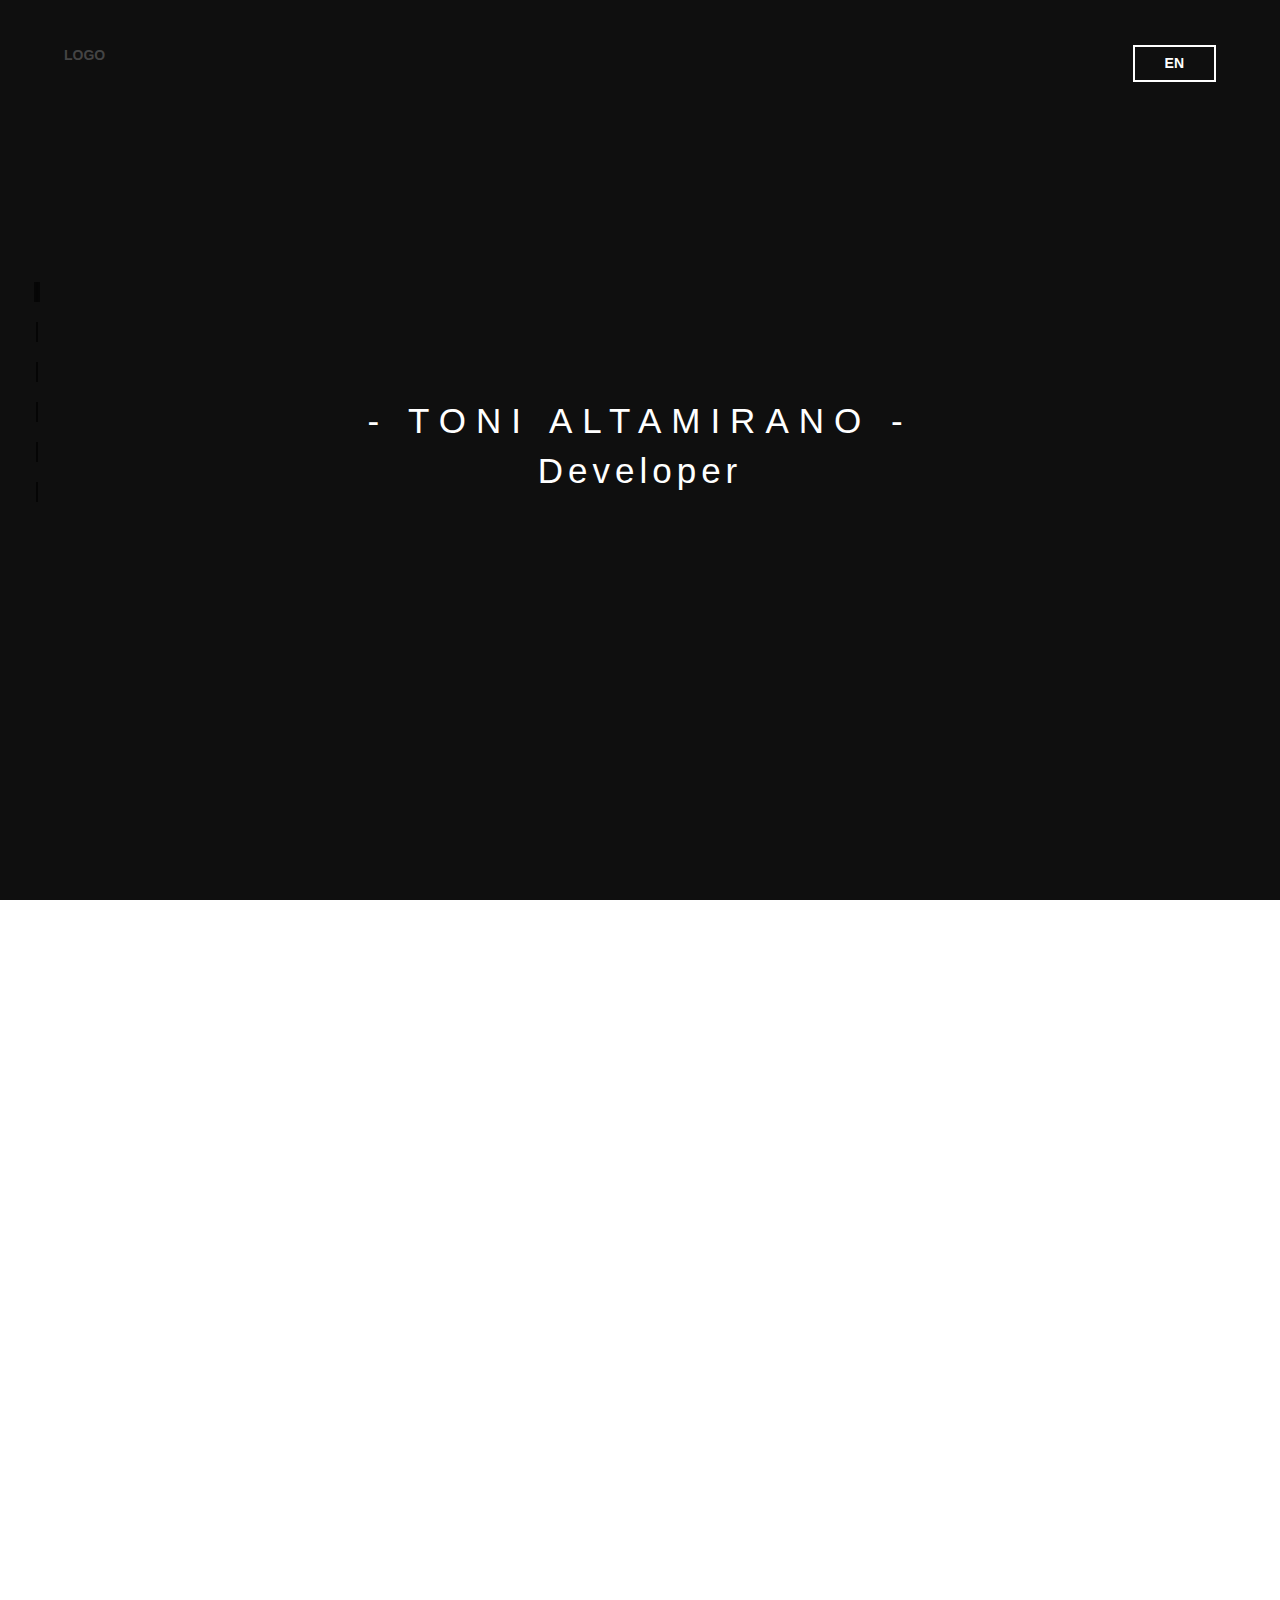
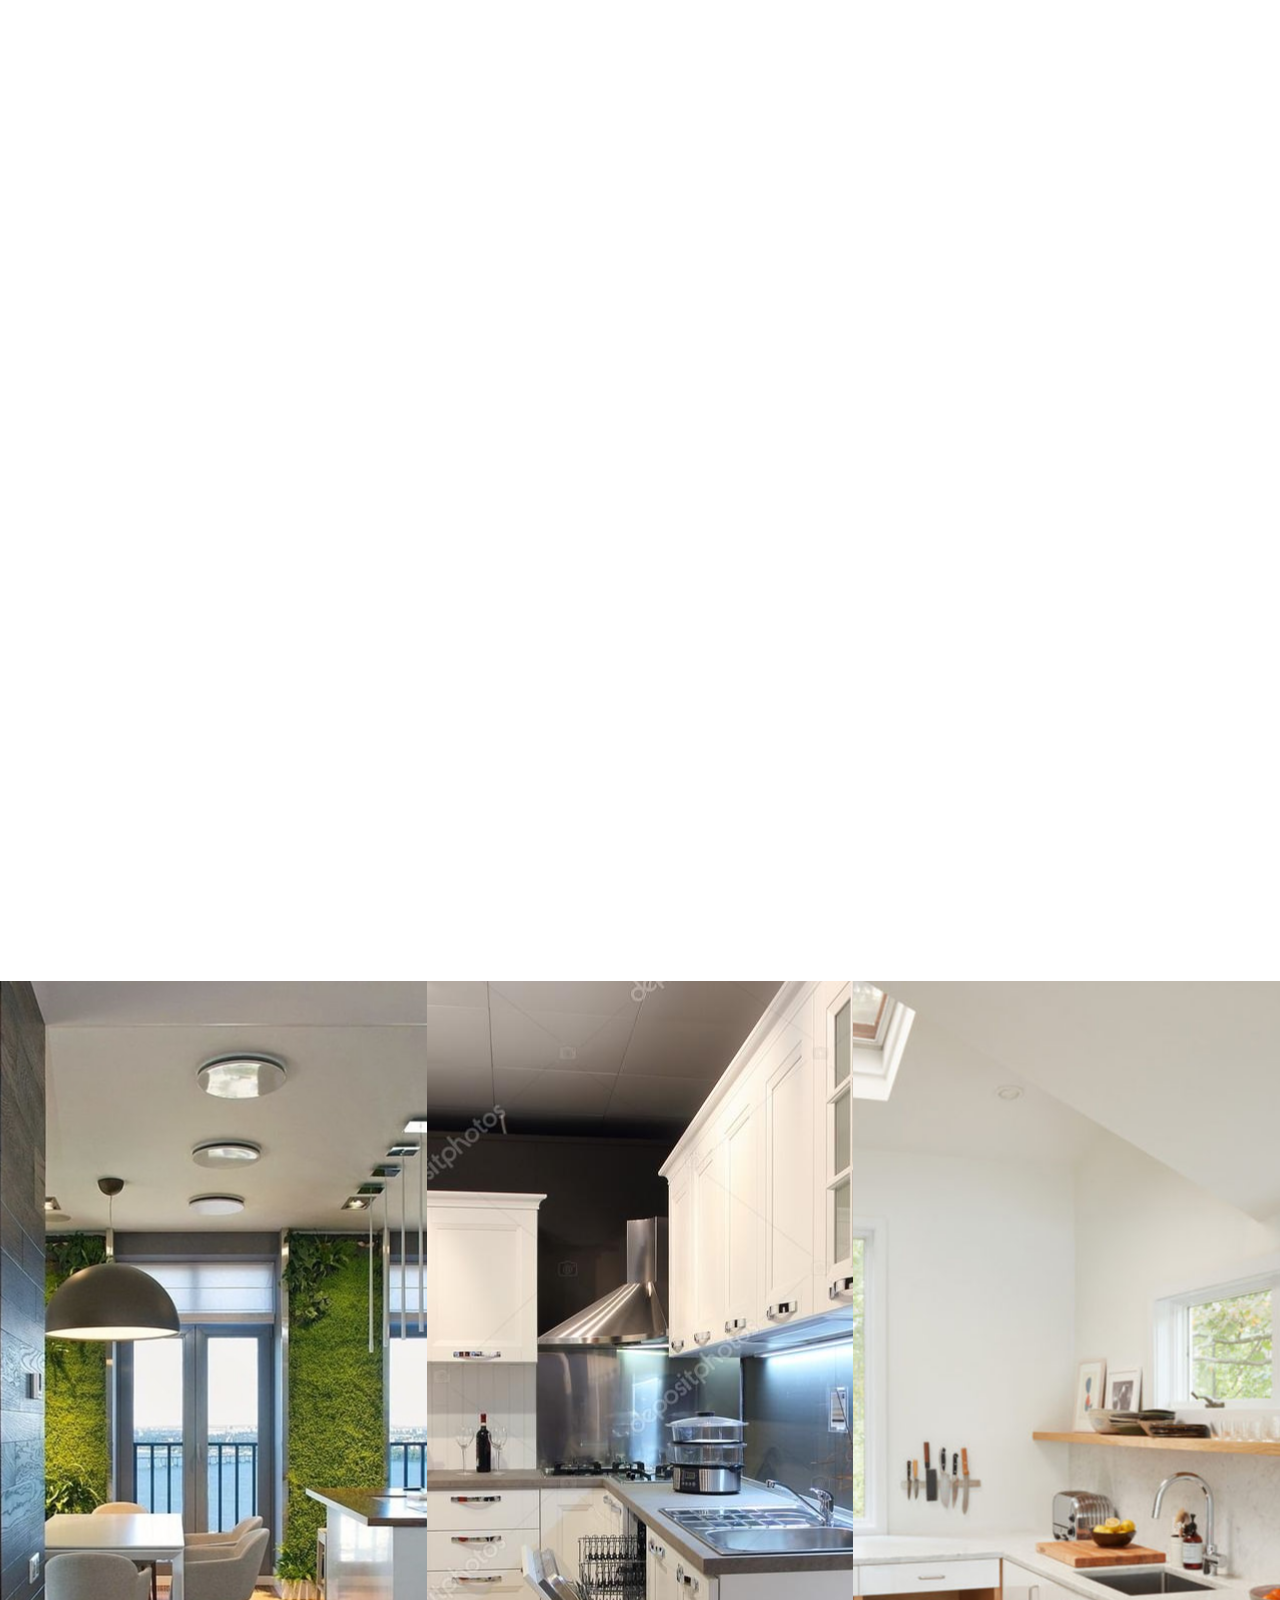
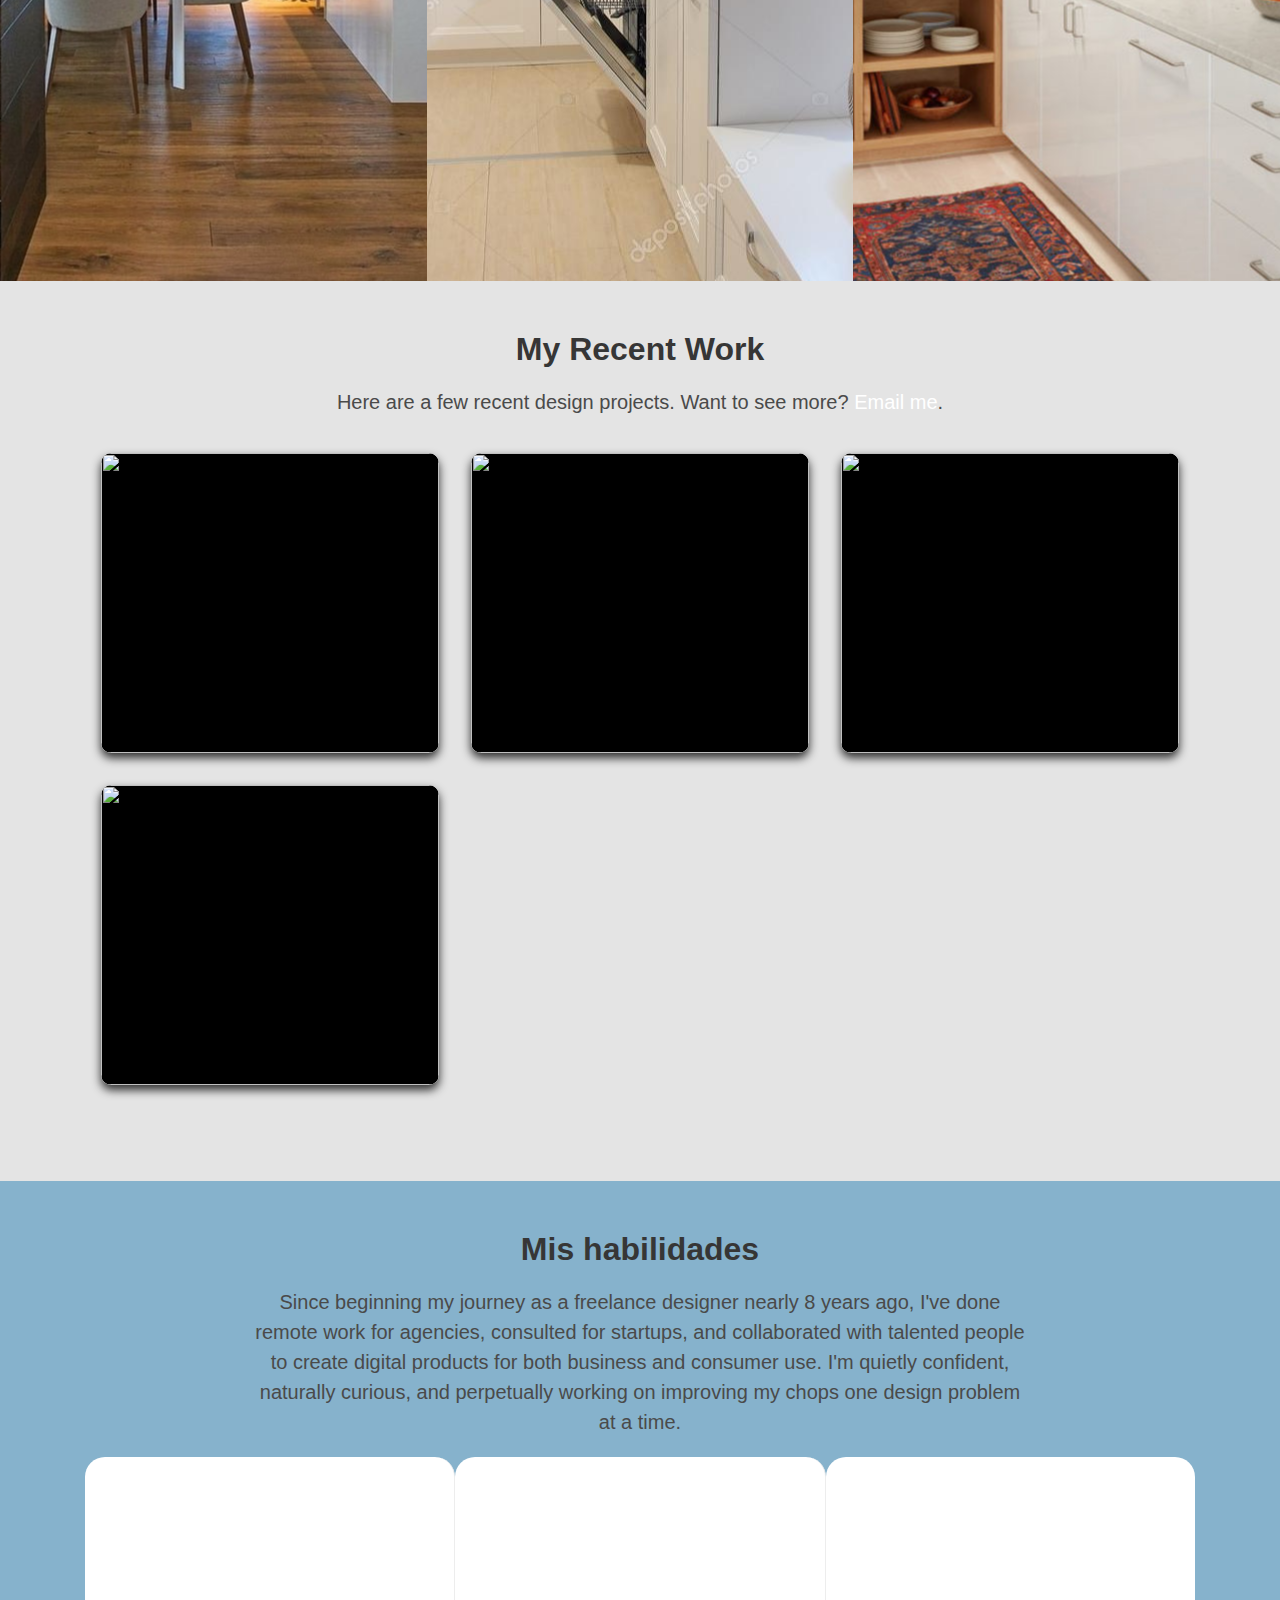
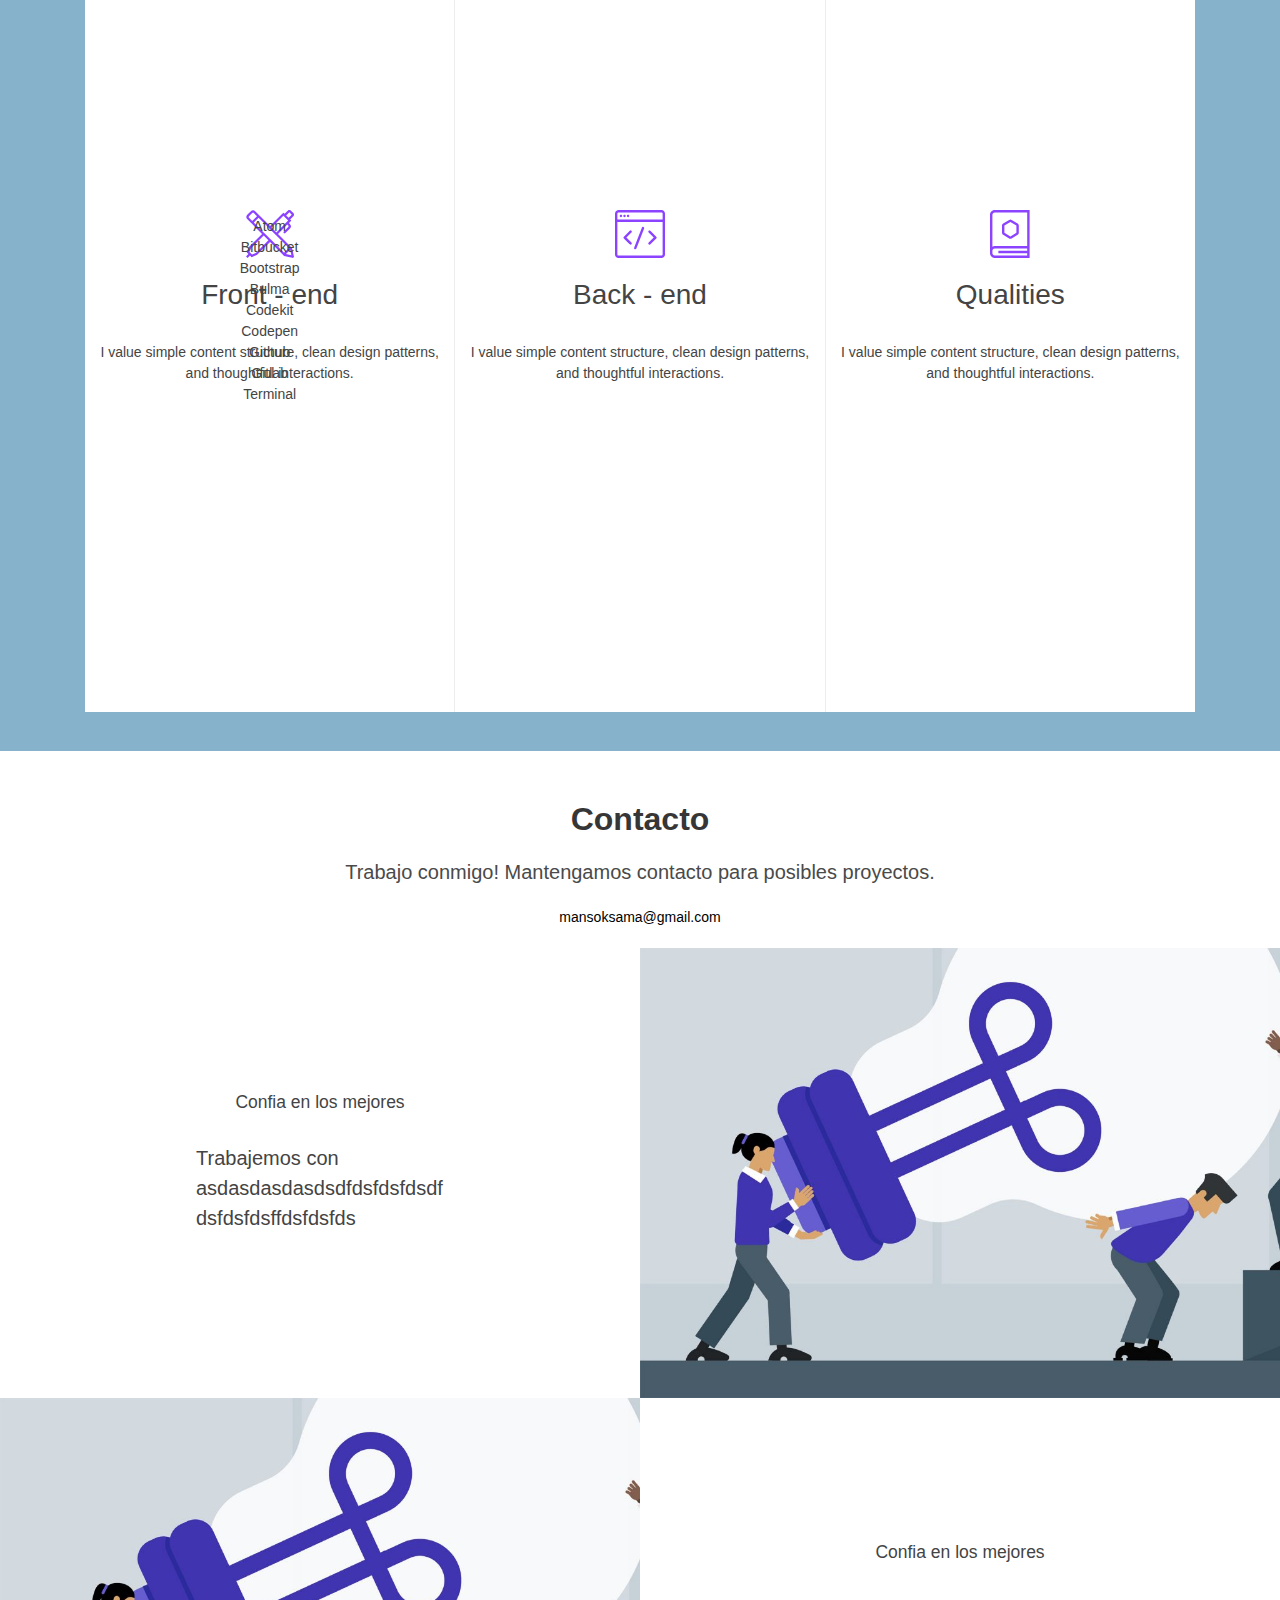
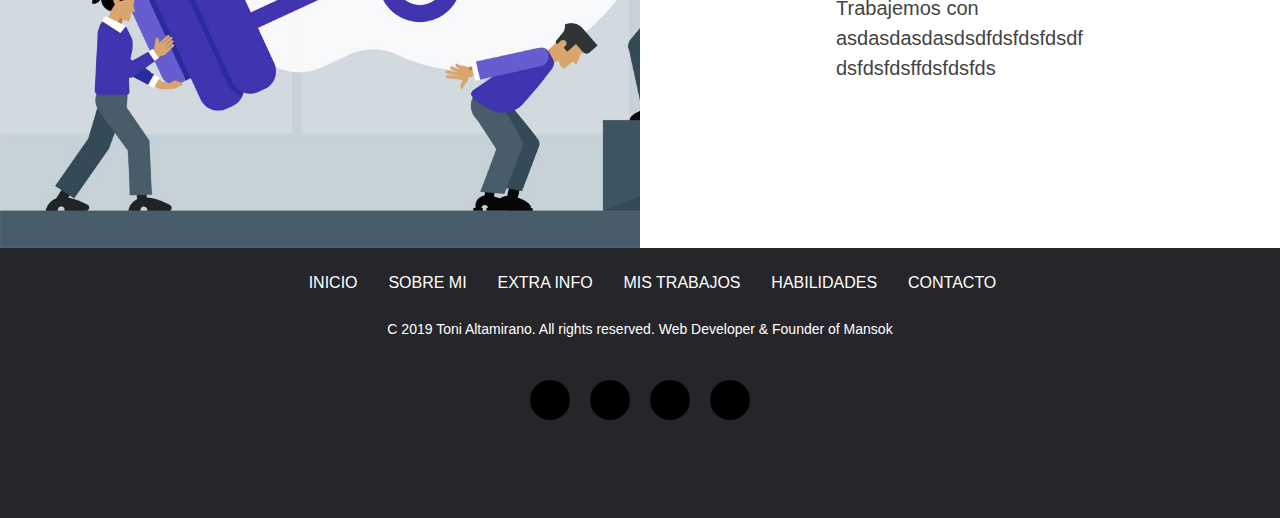
==== commit 9b8f02a4: "update particles" ====
--- a/index.html
+++ b/index.html
@@ -9,6 +9,7 @@
       <script src="jsB/popper.min.js"></script>
       <script src="jsB/bootstrap.min.js"></script>
       <title>Toni's Page</title>
+      <link href="css/particle-style.css" rel="stylesheet" type="text/css" />
       <link type="text/css" rel="stylesheet" href="css/index.css"/>
       <link type="text/css" rel="stylesheet" href="css/footer.css"/>
       <link type="text/css" rel="stylesheet" href="css/header.css"/>
@@ -54,9 +55,10 @@
     <!-- <div id="fullpage"> -->
         <section id="header">     
               <div id="tituloPers"> <b>LOGO</b> </div>
-            <div >   
+            <div id="textHeader">   
                 <h1 class="text1 hidden"> - TONI ALTAMIRANO -</h1>              
-                <h1 class="text2 hidden">Let's begin</span>
+                <h1 class="text2 hidden">Developer</span>
+                <h1 class="text2 hidden"><a href="#informacion"><i class="fas fa-arrow-down"></i></a></span>
             </div>  
             <div id="idioma">
                 <button type="button" class="btn btn-outline-secondary"> <b>EN</b></button>
@@ -69,12 +71,12 @@
             <div>
                 <div class="row">
                     <div class="col">
-                        <img data-aos="fade-right"
+                        <img data-aos="fade-up"
                         data-aos-duration="1000" 
                         id="fotoAvatar" src="./media/img/Toni_Avatar.jpeg" alt="" height="300px;" width="300px">
                     </div>
                     <div class="col">
-                       <p data-aos="fade-left" 
+                       <p data-aos="fade-up" 
                        data-aos-duration="1000" 
                        id="descripcionAvatar">
                             It is a long established fact that a reader will be distracted by the readable content of a page when looking at its layout. The point of using Lorem Ipsum is that it has a more-or-less normal distribution of letters, as opposed to using 'Content here, content here', making it look like readable English. Many desktop publishing packages and web page editors now use Lorem Ipsum as their default model text, and a search for 'lorem ipsum' will uncover many web sites still in their infancy. Various versions have evolved over the years, sometimes by accident, sometimes on purpose (injected humour and the like).
@@ -375,6 +377,8 @@
 
       <!--JavaScript at end of body for optimized loading-->
       <!-- <script type="text/javascript" src="js/materialize.min.js"></script> -->
+      <script src="https://cdn.jsdelivr.net/particles.js/2.0.0/particles.min.js"></script>
+      <script src="js/particula.js" type="text/javascript"></script>
       <script type="text/javascript" src="js/index.js"></script>
       <script src='js/jquery.fullpage.min.js'></script> 
       <script src="https://unpkg.com/aos@next/dist/aos.js"></script>
--- a/css/particle-style.css
+++ b/css/particle-style.css
@@ -0,0 +1,49 @@
+body{margin:0}
+
+canvas{
+    display:block;
+    vertical-align:bottom;
+}
+
+#header{
+    position:absolute;
+    width:100%;
+    height:100%;
+    background-color:#0f0f0f;
+    background-repeat:no-repeat;
+    background-size:cover;
+    background-position:50% 50%;
+}
+
+.count-particles{
+    background:#002;
+    position:absolute;
+    top:48px;
+    left:0;
+    width:80px;
+    color:#13e8e9;
+    font-size:.8em;
+    text-align:left;
+    text-indent:4px;
+    line-height:14px;
+    padding-bottom:2px;
+    font-family:Helvetica,Arial,sans-serif;
+    font-weight:700
+}
+
+.js-count-particles{
+    font-size:1.1em
+}
+#stats,.count-particles{
+    -webkit-user-select:none;
+    margin-top:5px;
+    margin-left:5px;
+}
+
+#stats{
+    border-radius:3px 3px 0 0;
+    overflow:hidden;
+}
+.count-particles{
+    border-radius:0 0 3px 3px;
+}--- a/css/index.css
+++ b/css/index.css
@@ -168,3 +168,22 @@
     border: 0px;
 }
 
+/* 
+::-webkit-scrollbar {
+    width: 10px;
+  }
+  
+
+  ::-webkit-scrollbar-track {
+    background: #f1f1f1; 
+  }
+   
+
+  ::-webkit-scrollbar-thumb {
+    background: #888; 
+  }
+  
+
+  ::-webkit-scrollbar-thumb:hover {
+    background: #555; 
+  } */--- a/css/header.css
+++ b/css/header.css
@@ -12,6 +12,10 @@
     letter-spacing: 5px;
     color: #ffffff; 
     animation: text1 2.7s 1;   
+}
+
+#textHeader{
+    position: absolute;
 }
 
 /* Animation text*/
@@ -58,6 +62,7 @@
     right: 5%;  
 }
 
+
 /* FULL SECTION */
 #header{
     /* background-color: #1c1e26; */
@@ -66,14 +71,20 @@
     justify-content: center;
     align-items: center;
     /* z-index: -5; */
-    background-repeat: no-repeat;
+  
     width: 100%;
     height: 100vh;
     /* background-size: 1111.36px 625px; */
-    background-color: transparent;
+    width: 100%;  
+    background-color: #0f0f0f;
+    background-repeat: no-repeat;
+    background-size: cover;
+    background-position: 50% 50%;
     /* background-position: -162.682px 0px; */
-    background-image: url(./../media/img/mont1.jpeg );
-    background-attachment: fixed;
+    /* background-image: url(./../media/img/mont1.jpeg ); */
+    /* background-attachment: fixed;
+    background-repeat: no-repeat;
+    background-color: transparent; */
     /* ./../media/img/black.jpg */
 }
 
